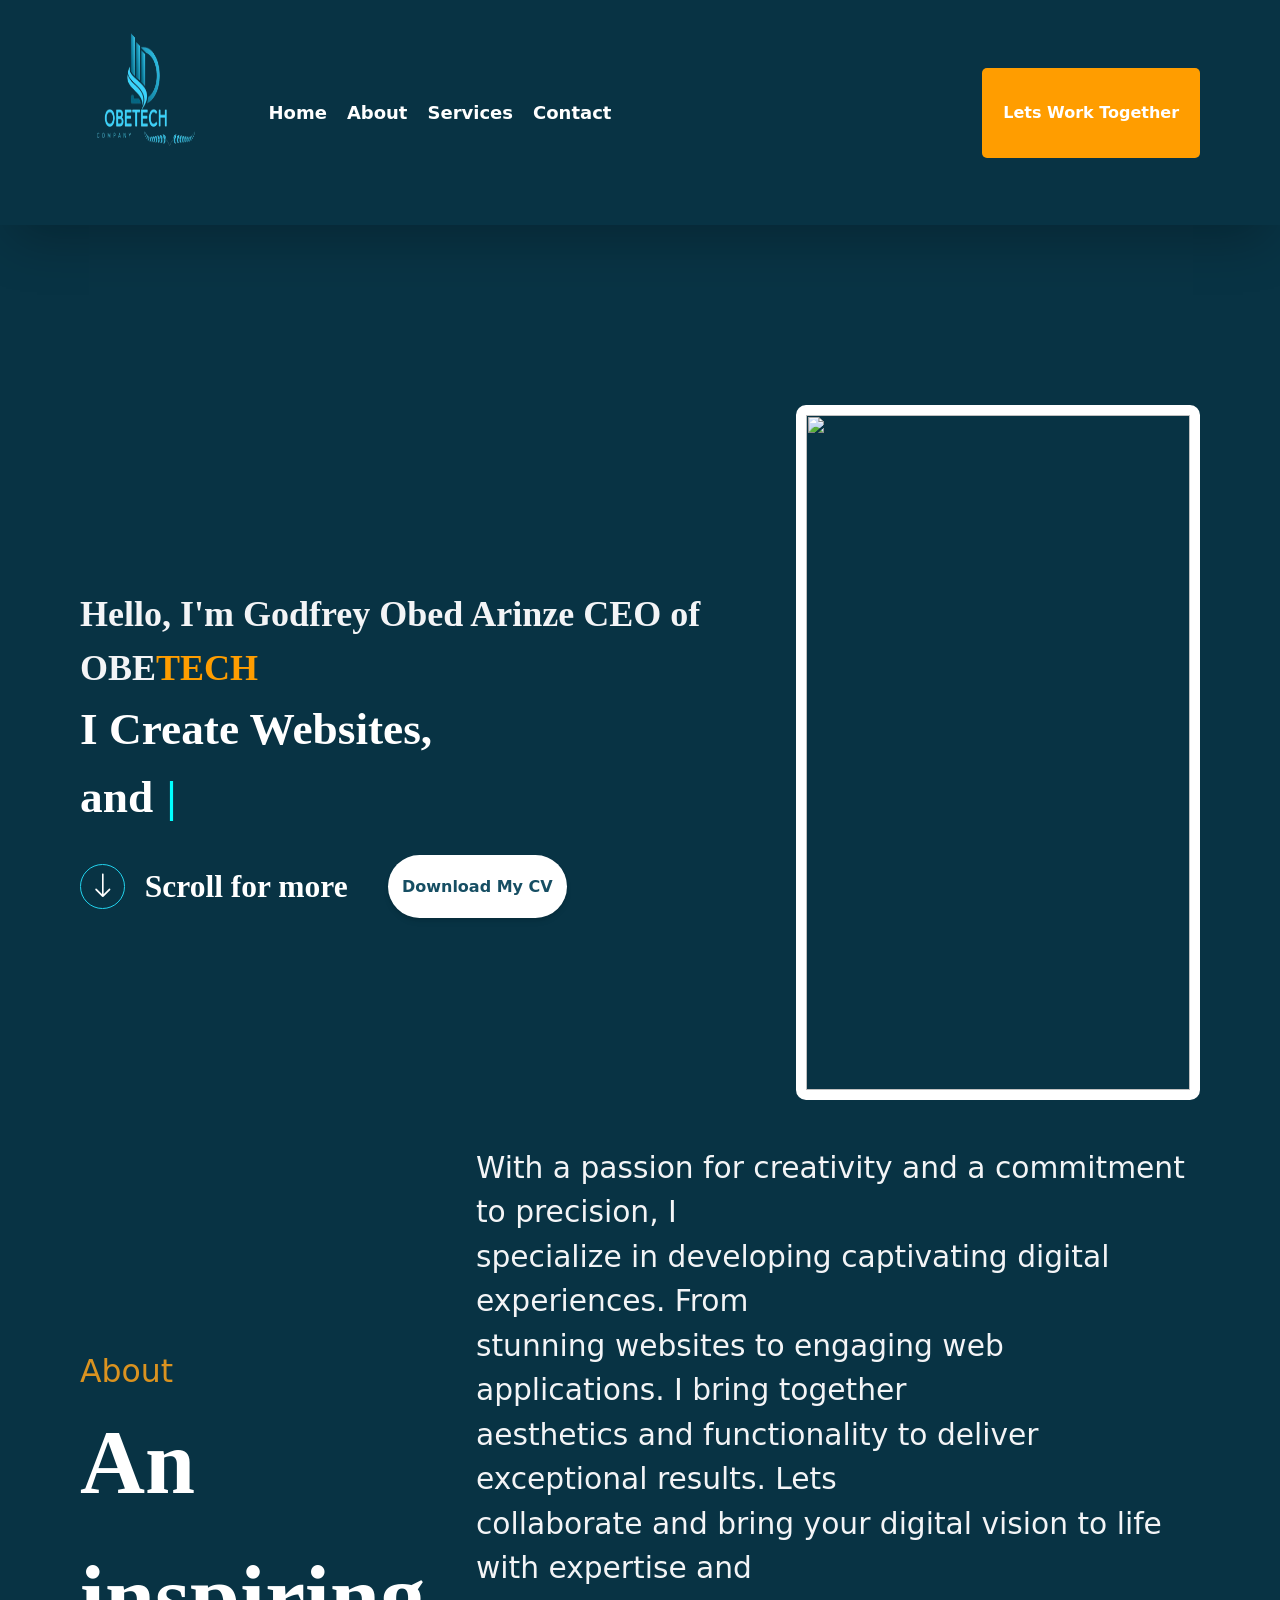
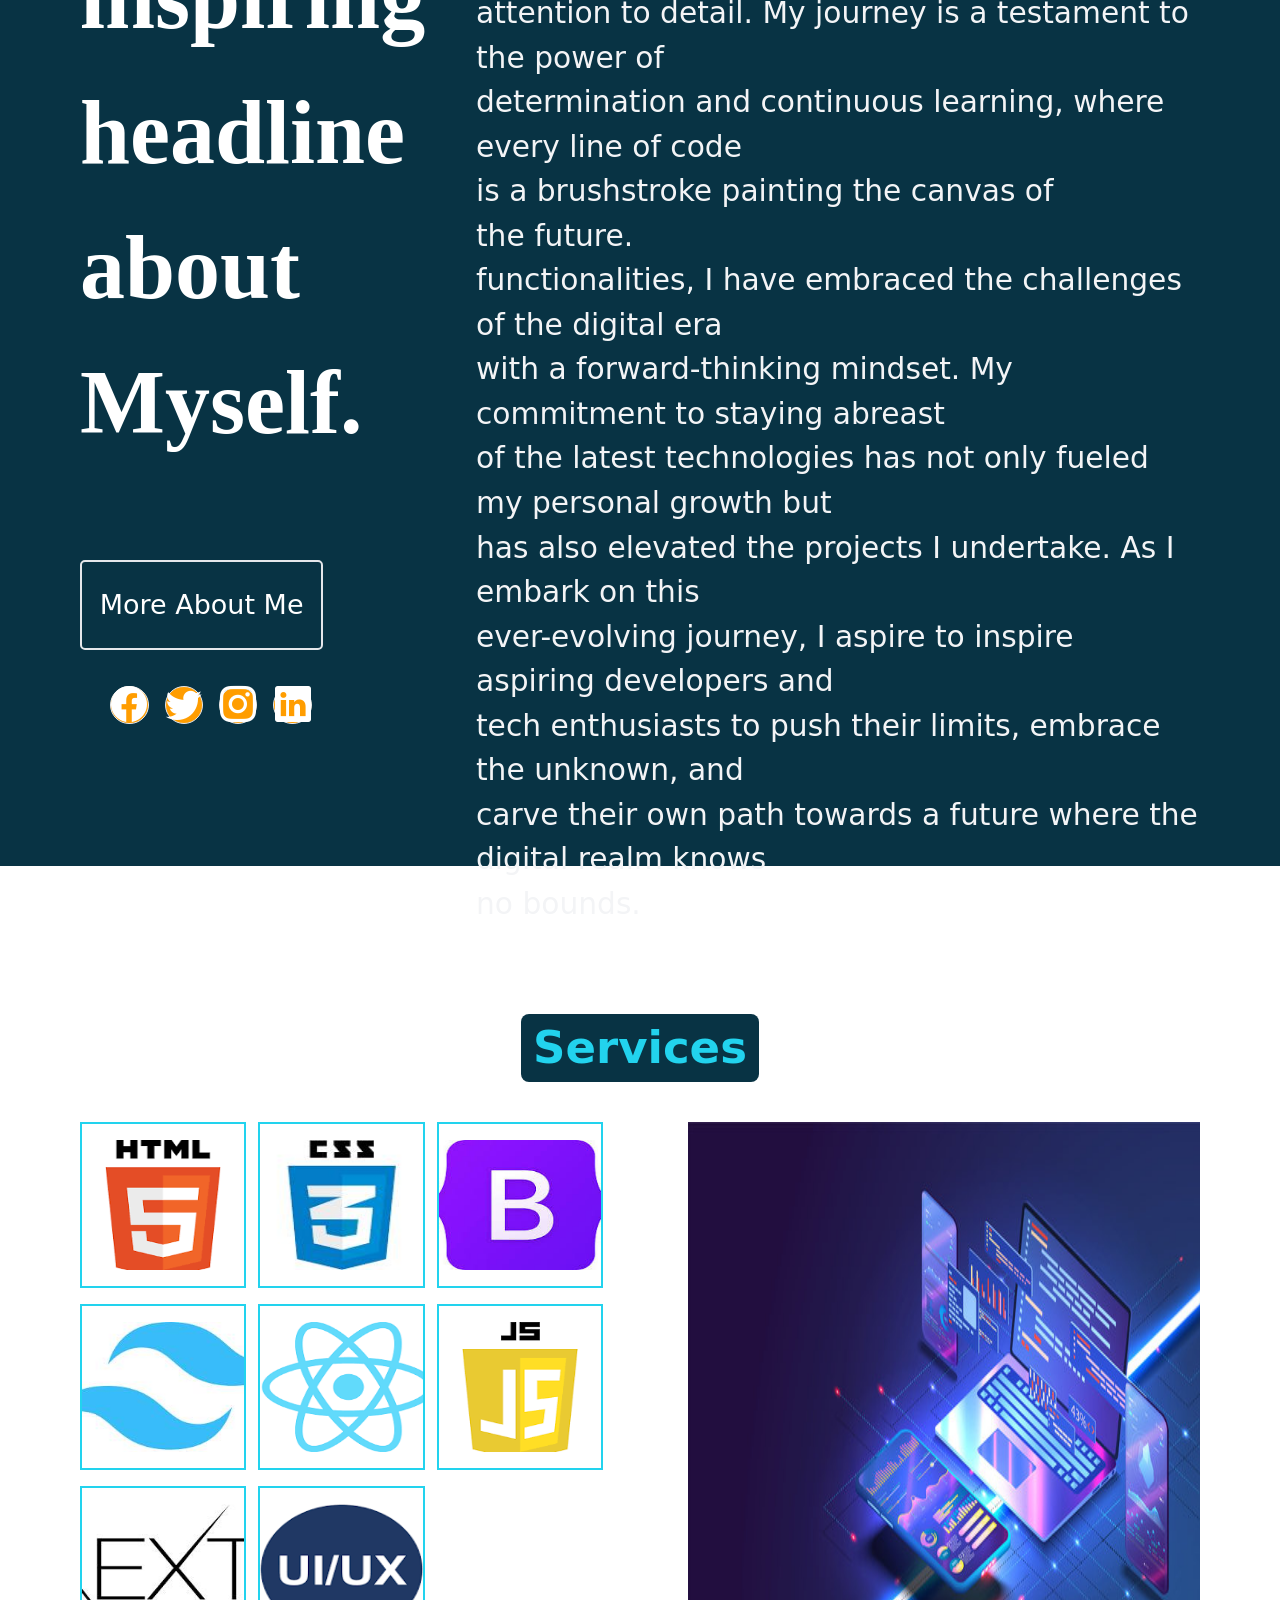
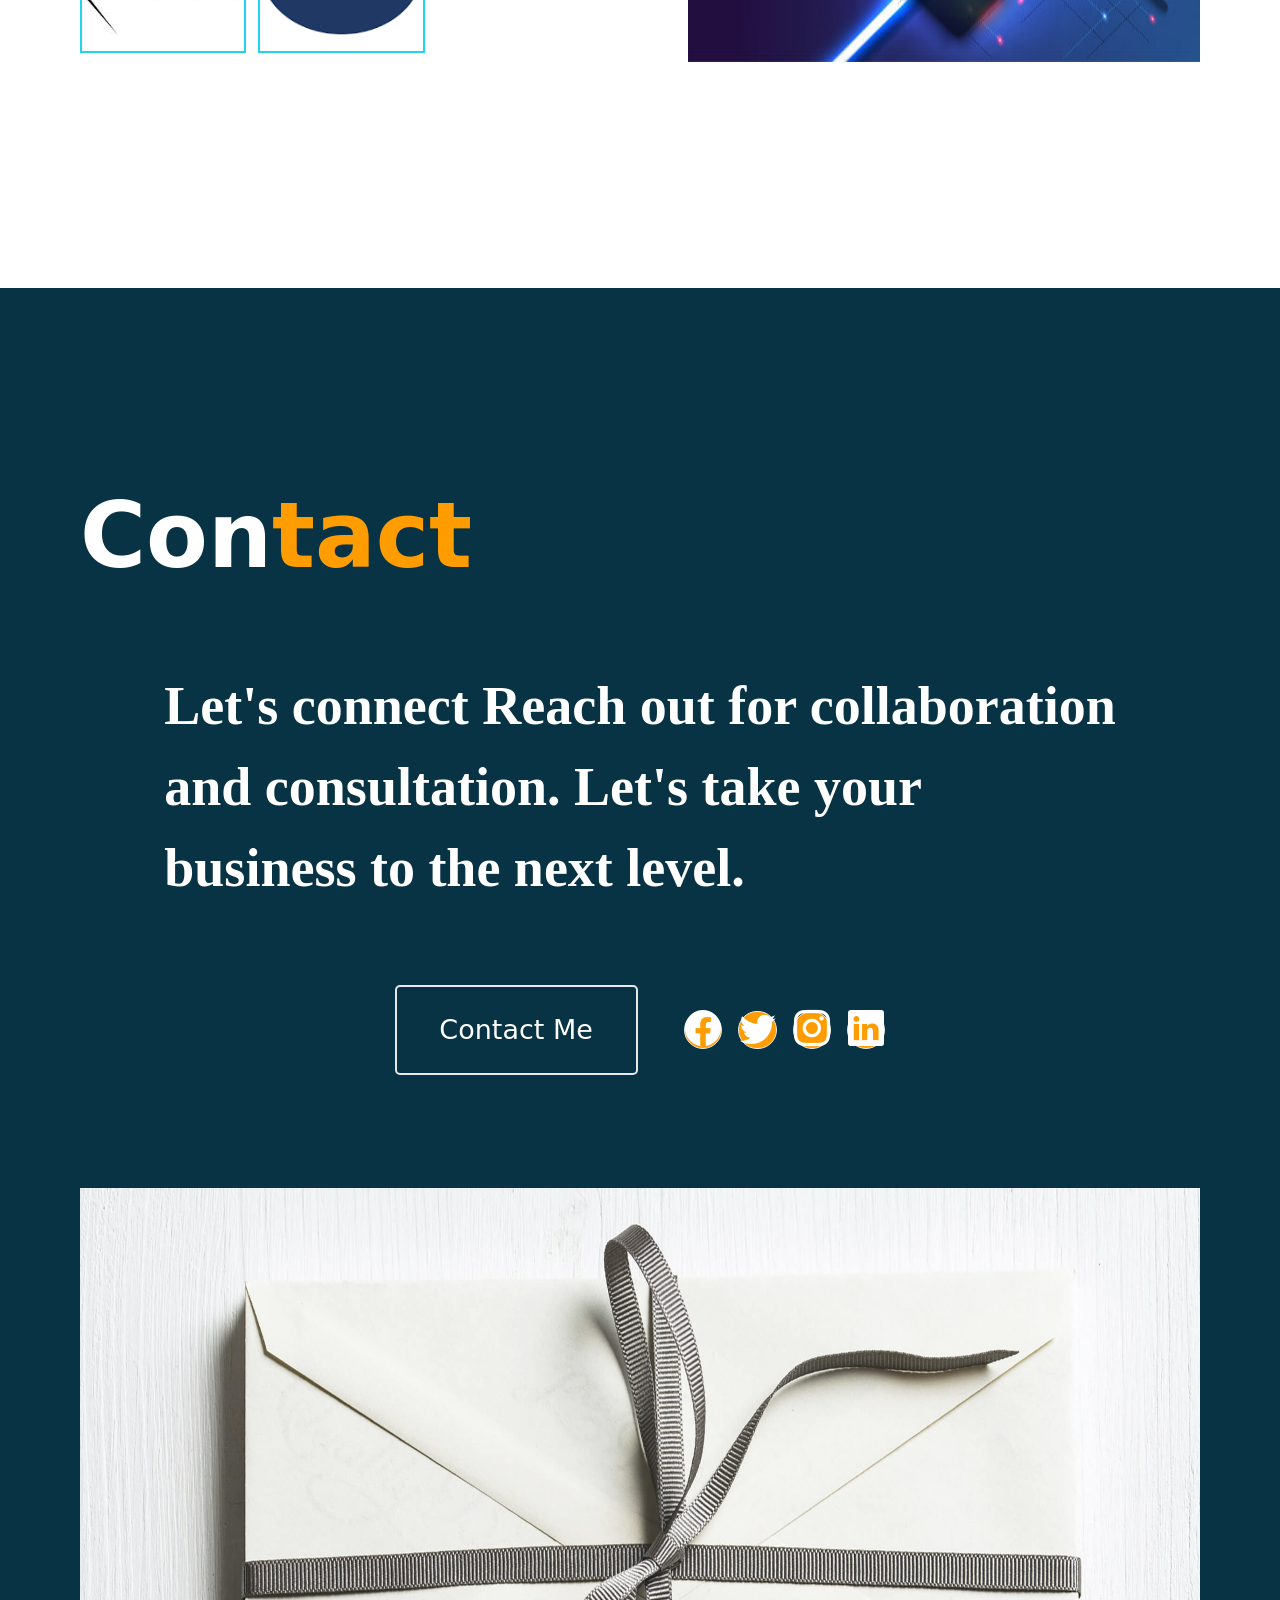
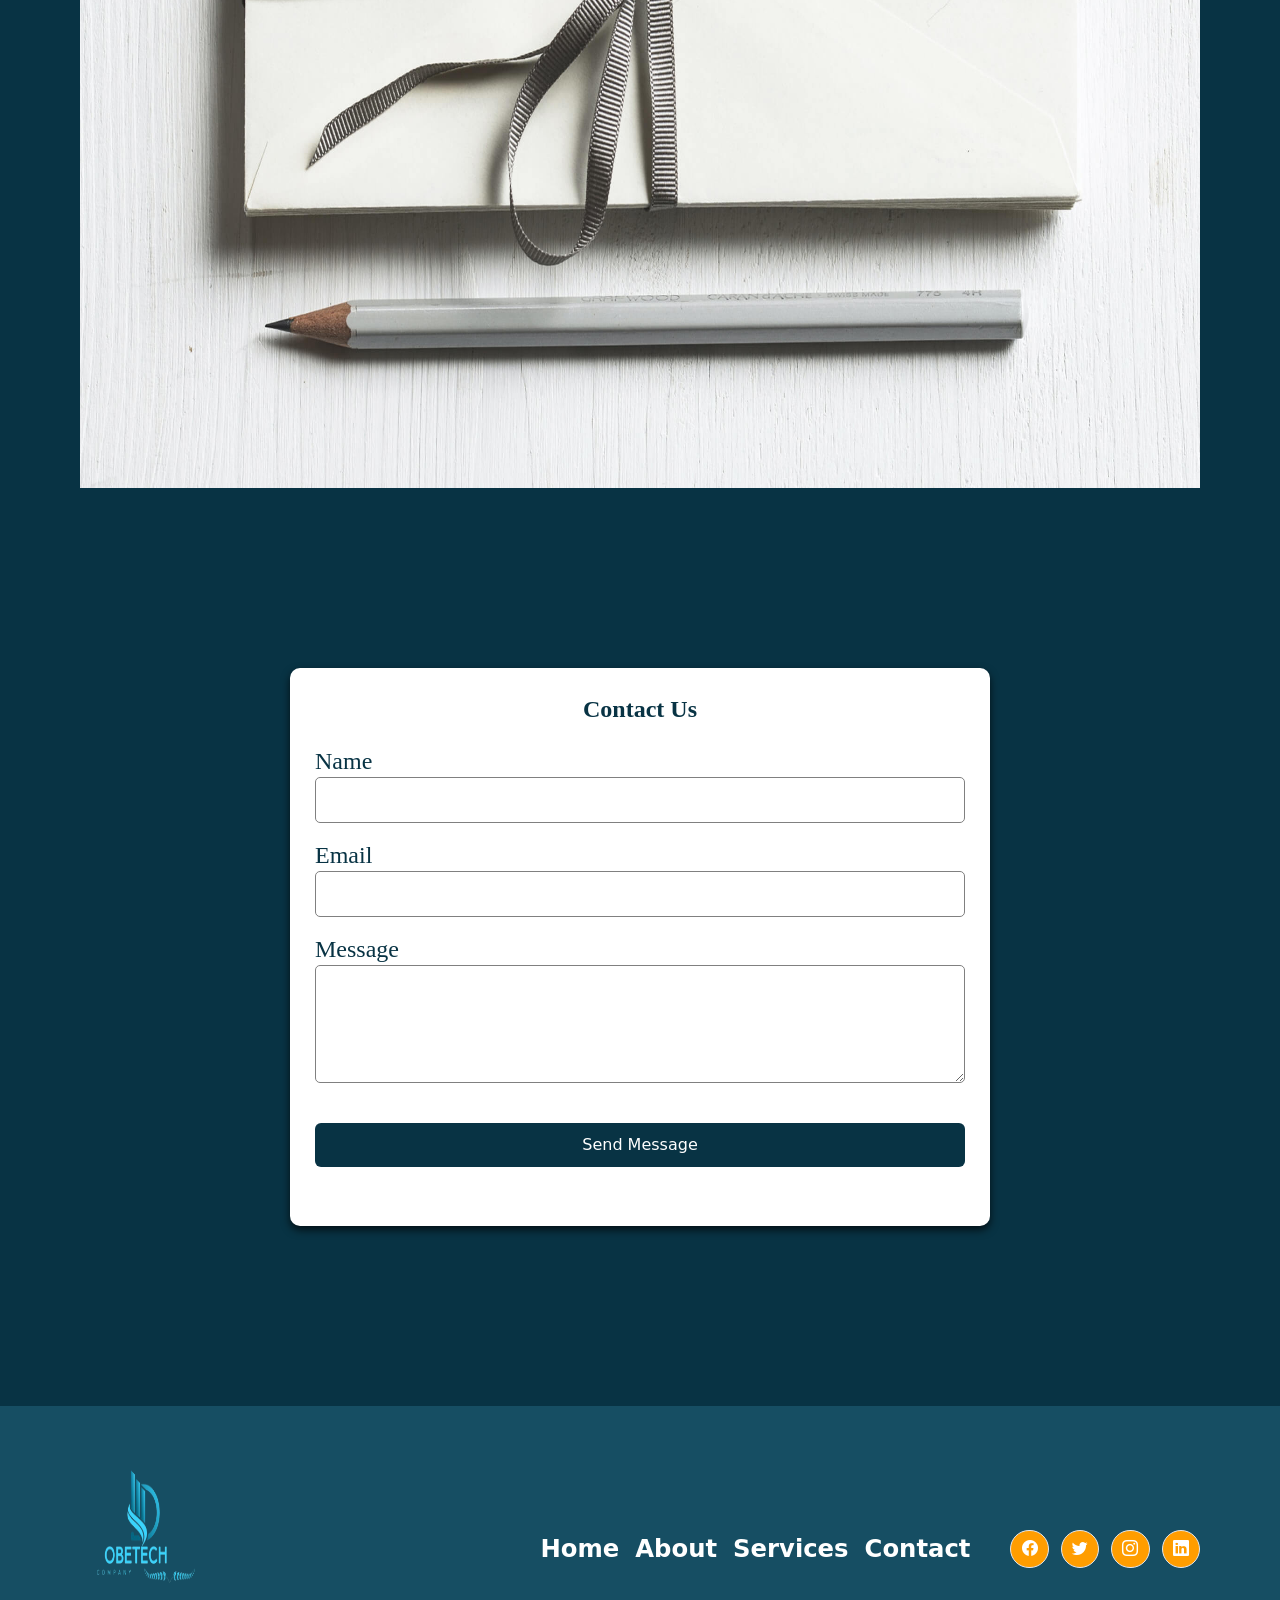
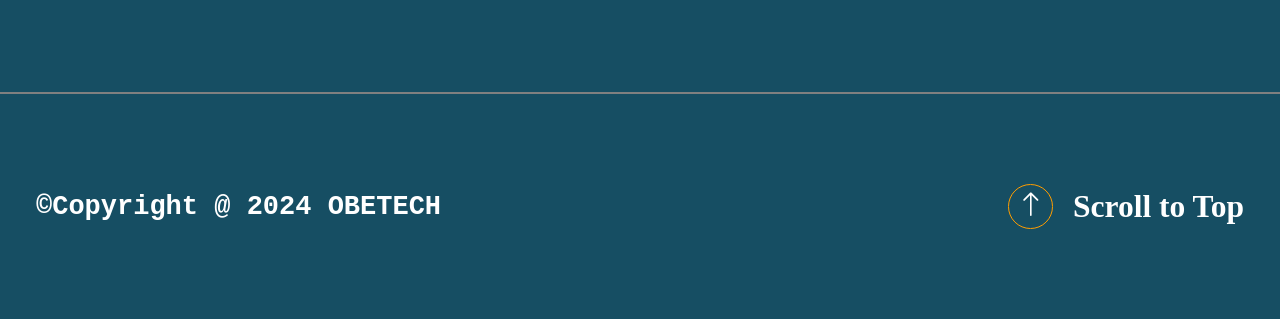
==== index.html @ 47bbf665 "commit" ====
<!DOCTYPE html>
<html lang="en">
  <head>
    <meta charset="UTF-8" />
    <meta name="viewport" content="width=device-width, initial-scale=1.0" />
    <title>My Portfolio</title>
    <link rel="shortcut icon" href="src/Obed-logo.jpg" />
    <link rel="stylesheet" href="src/output.css" />

    <link rel="stylesheet" href="index.css" />

    <link
      rel="stylesheet"
      href=" https://unpkg.com/ionicons@7.1.0/dist/ionicons/svg/close.svg"
    />
    <script
      type="module"
      src="https://unpkg.com/ionicons@7.1.0/dist/ionicons/ionicons.esm.js"
    ></script>
    <script
      nomodule
      src="https://unpkg.com/ionicons@7.1.0/dist/ionicons/ionicons.js"
    ></script>

    <link
      rel="stylesheet"
      href="https://cdn.jsdelivr.net/npm/bootstrap-icons@1.11.3/font/bootstrap-icons.min.css"
    />
  </head>
  <body id="top" class="bg-cyan-950">
    <header
      id="Home"
      class="w-[100%] h-[25vh] shadow-2xl flex items-center justify-between px-[80px]"
    >
      <!--  -->
      <nav class="flex items-center gap-[1.6cm]">
        <a href="index.html" class="hidden md:flex">
          <img
            src="src/Black_and_Blue_Initials_Creative_Logo__1_-removebg-preview.png"
            class="inline h-[25vh] w-[10vw]"
            alt=""
          />
        </a>
        <!--  -->

        <div
          class="md:flex gap-5 font-sans text-lg font-semibold text-pretty hidden"
        >
          <a href="#Home" class="text-white hover:text-[goldenrod]">Home</a>
          <a href="#about" class="text-white hover:text-[goldenrod]">About</a>
          <a href="#Services" class="text-white hover:text-[goldenrod]"
            >Services</a
          >
          <a href="#ContactMe" class="text-white hover:text-[goldenrod]"
            >Contact</a
          >
        </div>
      </nav>
      <!--  -->
      <div
        class="w-[17vw] h-[10vh] opacity-0 md:opacity-100 flex items-center text-[#fff] justify-center rounded-[5px] bg-[#ff9d00] font-semibold font-sans"
      >
        <a href="contact.html">Lets Work Together</a>
      </div>
    </header>
    <!--  -->
    <!-- phone view -->
    <nav
      class="md:hidden border-b-[1px] pb-4 border-[gray] flex items-center justify-between px-[30px] absolute bottom-[15cm] w-[100%] h-[10vh]"
    >
      <a href="index.html">
        <img
          src="src/Black_and_Blue_Initials_Creative_Logo__1_-removebg-preview.png"
          class="inline h-[17vh] w-[25vw]"
          alt=""
        />
      </a>
      <!--  -->
      <span class="text-5xl cursor-pointer md:hidden text-[goldenrod]">
        <ion-icon name="menu" onclick="Menu(this)"></ion-icon>
      </span>
      <!--  -->
    </nav>
    <!--phone-view-end  -->

    <ul
      id="HamburgerMenu"
      class="flex flex-col font-sans bg-cyan-950 text-[3vh] absolute opacity-100 md:opacity-0 w-full py-4 z-[1] pl-7 top-[-400px] transition-all ease-in-out duration-500 gap-[1.5cm] font-medium"
    >
      <nav class="flex gap-4 flex-col">
        <a
          href="#Home"
          class="md:text-gray-500 text-white hover:text-[goldenrod]"
          >Home</a
        >
        <a
          href="#about"
          class="md:text-gray-500 text-white hover:text-[goldenrod]"
          >About</a
        >
        <a
          href="#Services"
          class="md:text-gray-500 text-white hover:text-[goldenrod]"
          >Services</a
        >
        <a
          href="#ContactMe"
          class="md:text-zinc-50 text-white hover:text-[goldenrod]"
          >Contact</a
        >
      </nav>
      <!--  -->
      <nav>
        <div
          class="w-[85vw] h-[10vh] md:opacity-100 flex items-center text-[#363535] justify-center rounded-[5px] bg-[#ff9d00] font-medium font-sans"
        >
          <a href="contact.html">Lets Work Together</a>
        </div>
      </nav>
    </ul>
    <!--  -->

    <!-- empty-div -->
    <div class="md:h-[20vh] h-[7vh]"></div>

    <!--  -->
    <main
      class="md:flex md:flex-row items-center md:justify-between md:px-[80px] md:gap-0 gap-8 flex flex-col px-[20px]"
    >
      <div class="md:flex md:flex-col text-white">
        <h2
          class="md:font-bold font-medium md:text-[4vh] text-[2vh] font-sans text-gray-100 md:font-serif animate-left"
        >
          Hello, I'm Godfrey Obed Arinze CEO of OBE<span class="text-[#ff9d00]"
            >TECH</span
          >
        </h2>
        <h1
          id="typewriter-heading"
          class="md:font-serif md:font-black md:text-[1.2cm] text-start text-[4vh] font-serif font-extrabold animate-left"
        ></h1>

        <br />
        <div class="flex md:flex-row flex-col md:gap-10 gap-5">
          <a href="#down" class="flex items-center gap-5">
            <span
              class="border-[1px] md:text-[3vh] text-[1.9vh] border-cyan-400 md:w-[3.5vw] md:h-[3.5vw] w-[11vw] h-[11vw] rounded-[50%] flex items-center justify-center"
            >
              <i class="bi bi-arrow-down"></i>
            </span>

            <h3 class="font-serif font-semibold md:text-[3.5vh] text-[2.5vh]">
              Scroll for more
            </h3>
          </a>
          <!--  -->

          <div class="flex items-center justify-center">
            <a
              href="src/Resume Obetech.pdf"
              download
              class="bg-white text-cyan-900 md:w-[14vw] w-[14rem] md:h-[7vh] h-[8vh] font-semibold flex items-center justify-center rounded-full shadow-md"
            >
              Download My CV
            </a>
          </div>
        </div>

        <!--  -->
      </div>
      <!--  -->
      <div class="md:border-[10px] border-[7px] border-white rounded-[10px]">
        <img
          src="src/Marcel.jpg"
          class="md:w-[30vw] md:h-[75vh] w-[100vw] h-[40vh]"
          alt=""
        />
      </div>
    </main>
    <!--  -->
    <div class="md:h-4 h-[10vh]"></div>
    <!-- About-section -->
    <section
      id="about"
      class="md:w-[100%] md:h-[130vh] w-[100%] h-[100vh] flex md:items-end justify-center"
    >
      <div
        id="down"
        class="md:w-[100%] md:h-[100vh] w-[100%] h-[100vh] flex flex-col gap-[9vh] md:gap-0 md:flex md:flex-row items-center justify-between px-[20px] md:px-[80px]"
      >
        <!--  -->
        <div class="text-white md:gap-[10vh] gap-[5vh] flex flex-col">
          <strong>
            <p
              class="text-[#da9320] font-medium md:text-[3.5vh] text-[4vh] font-sans"
            >
              About
            </p>
            <h2 class="font-bold font-serif md:text-[10vh] text-[4.5vh]">
              An inspiring <br />
              headline about <br />
              Myself.
            </h2>
          </strong>

          <div class="flex flex-col gap-[7vh] md:gap-9">
            <a
              href="about.html"
              class="flex w-[78vw] h-[8vh] md:w-[19vw] md:h-[10vh] hover:bg-[black] text-white text-[2vh] font-medium font-sans md:text-[3vh] items-center justify-center border-[2px] rounded-[5px] md:hover:bg-[white] md:hover:text-black"
            >
              <button>More About Me</button>
            </a>
            <!--  -->

            <ul
              class="flex gap-[4vh] md:gap-4 text-[2.vh] md:text-[4vh] ml-[0.9cm] md:ml-[0.8cm] cursor-pointer"
            >
              <a
                href="https://www.facebook.com/profile.php?id=61564532480517"
                class="hover border-[1px] bg-[#fff] md:bg-[#ff9d00] md:text-[#fff] text-[#000] rounded-[50%] w-[10vw] h-[10vw] md:w-[3vw] md:h-[3vw] flex items-center justify-center"
              >
                <i class="bi bi-facebook"></i>
              </a>

              <a
                href="https://x.com/obedcomedian?t=15qq6Nb6f42OsZnobmi2nw&s=09"
                class="hover border-[1px] bg-[#fff] md:bg-[#ff9d00] md:text-[#fff] text-[#000] rounded-[50%] w-[10vw] h-[10vw] md:w-[3vw] md:h-[3vw] flex items-center justify-center"
              >
                <i class="bi bi-twitter"></i>
              </a>

              <a
                href="https://www.instagram.com/obedmarcelcomedian?igsh=MXVsOWtlOG02bXZhZw=="
                class="hover border-[1px] bg-[#fff] md:bg-[#ff9d00] md:text-[#fff] text-[#000] rounded-[50%] w-[10vw] h-[10vw] md:w-[3vw] md:h-[3vw] flex items-center justify-center"
              >
                <i class="bi bi-instagram"></i>
              </a>

              <a
                href="https://www.linkedin.com/in/godfrey-obed-arinze-a2b3b8283"
                class="hover border-[1px] bg-[#fff] md:bg-[#ff9d00] md:text-[#fff] text-[#000] rounded-[50%] w-[10vw] h-[10vw] md:w-[3vw] md:h-[3vw] flex items-center justify-center"
              >
                <i class="bi bi-linkedin"></i>
              </a>
            </ul>
          </div>
          <!--  -->
        </div>
        <!--  -->

        <div>
          <h2
            class="md:font-sans md:font-normal md:text-[3.3vh] text-[2vh] font-bold text-pretty text-gray-100"
          >
            With a passion for creativity and a commitment to precision, I
            <br />
            specialize in developing captivating digital experiences. From
            <br />
            stunning websites to engaging web applications. I bring together
            <br />
            aesthetics and functionality to deliver exceptional results. Lets
            <br />
            collaborate and bring your digital vision to life with expertise and
            <br />
            attention to detail. My journey is a testament to the power of
            <br />
            determination and continuous learning, where every line of code
            <br />
            is a brushstroke painting the canvas of the future.
            <br />
            functionalities, I have embraced the challenges of the digital era
            <br />
            with a forward-thinking mindset. My commitment to staying abreast
            <br />

            of the latest technologies has not only fueled my personal growth
            but
            <br />
            has also elevated the projects I undertake. As I embark on this
            <br />
            ever-evolving journey, I aspire to inspire aspiring developers and
            <br />
            tech enthusiasts to push their limits, embrace the unknown, and
            <br />
            carve their own path towards a future where the digital realm knows
            <br />
            no bounds.
          </h2>
        </div>

        <!--  -->
      </div>
    </section>
    <!--  -->
    <!-- empty-div -->
    <div class="md:h-[20vh] h-[60vh]"></div>

    <!-- Services -->
    <section id="Services" class="bg-white flex flex-col gap-10">
      <div class="md:h-[12vh] h-[15vh]"></div>

      <div
        class="flex items-center justify-center font-sans md:text-[5vh] text-[3vh] font-semibold md:font-black"
      >
        <span
          class="md:rounded-lg rounded-[30px] md:px-3 md:py-0 py-2 px-14 md:text-cyan-400 bg-cyan-950 text-white"
          >Services</span
        >
      </div>
      <!--  -->
      <div
        class="md:flex md:flex-row md:items-start flex flex-col md:gap-0 gap-[10vh] justify-between md:px-[80px] px-[20px] md:pb-[6cm] pb-[3cm]"
      >
        <div
          class="md:flex md:flex-col flex flex-col md:items-start items-center justify-center md:gap-4 gap-7"
        >
          <ul
            class="md:flex md:flex-row items-center hover:opacity-70 md:gap-3 flex flex-col gap-8"
          >
            <img
              src="src/html.png"
              class="md:w-[13vw] md:h-[13vw] w-[40vw] h-[40vw] py-4 border-[2px] border-cyan-400"
              alt=""
            />
            <img
              src="src/css.jpeg"
              class="md:w-[13vw] md:h-[13vw] w-[40vw] h-[40vw] py-4 border-[2px] border-cyan-400"
              alt=""
            />
            <img
              src="src/bootstrap.jpeg"
              class="md:w-[13vw] md:h-[13vw] w-[40vw] h-[40vw] py-4 border-[2px] border-cyan-400"
              alt=""
            />
          </ul>
          <!--  -->

          <ul
            class="md:flex md:flex-row items-center hover:opacity-70 flex flex-col gap-8 md:gap-3"
          >
            <img
              src="src/tailwind.jpeg"
              class="md:w-[13vw] md:h-[13vw] w-[40vw] h-[40vw] py-4 border-[2px] border-cyan-400"
              alt=""
            />
            <img
              src="src/react.png"
              class="md:w-[13vw] md:h-[13vw] w-[40vw] h-[40vw] py-4 border-[2px] border-cyan-400"
              alt=""
            />
            <img
              src="src/js.png"
              class="md:w-[13vw] md:h-[13vw] w-[40vw] h-[40vw] py-4 border-[2px] border-cyan-400"
              alt=""
            />
          </ul>

          <ul
            class="md:flex md:flex-row items-center hover:opacity-70 flex flex-col gap-8 md:gap-3"
          >
            <img
              src="src/nextjs.jpeg"
              class="md:w-[13vw] md:h-[13vw] w-[40vw] h-[40vw] py-4 border-[2px] border-cyan-400"
              alt=""
            />
            <img
              src="src/uiux.png"
              class="md:w-[13vw] md:h-[13vw] w-[40vw] h-[40vw] py-4 border-[2px] border-cyan-400"
              alt=""
            />
          </ul>
        </div>
        <!--  -->

        <div class="hover:opacity-60 flex items-center justify-center">
          <img
            src="src/tech.jpg"
            class="inline md:rounded-none rounded-xl md:w-[40vw] md:h-[60vh] w-[90vw] h-[40vh]"
            alt=""
          />
        </div>
      </div>
    </section>

    <!--  -->
    <div class="md:h-[20vh] h-[8vh]"></div>
    <!-- Contact -->
    <section
      id="ContactMe"
      class="md:px-[80px] px-[18px] flex flex-col justify-between"
    >
      <div class="md:pb-[7vh] pb-[4vh]">
        <h1
          class="font-sans md:text-[10vh] text-[3em] text-start font-bold text-white"
        >
          Con<span class="text-[#ff9d00]">tact</span>
        </h1>
      </div>
      <!--  -->

      <div
        class="flex items-center justify-center pb-[2cm] md:text-[6vh] text-[1.2rem] font-serif font-extrabold text-white"
      >
        <h1 class="text-start">
          Let's connect Reach out for collaboration <br />
          and consultation. Let's take your <br />
          business to the next level.
        </h1>
      </div>
      <!--  -->

      <div
        class="md:flex md:flex-row flex flex-col md:gap-4 gap-[4vh] items-center justify-center md:pb-[3cm] pb-[2.5cm]"
      >
        <ul
          class="flex w-[78vw] h-[8vh] md:w-[19vw] md:h-[10vh] hover:bg-[black] text-white text-[2.5vh] font-medium font-sans md:text-[3vh] items-center justify-center border-[2px] rounded-[5px] md:hover:bg-[white] md:hover:text-black"
        >
          <button>Contact Me</button>
        </ul>
        <!--  -->
        <ul
          class="flex gap-[4vh] md:gap-4 text-[2.5vh] md:text-[4vh] ml-[0.5cm] md:ml-[0.8cm] cursor-pointer"
        >
          <a
            href="https://www.facebook.com/profile.php?id=61564532480517"
            class="hover border-[1px] bg-[#fff] md:bg-[#ff9d00] md:text-[#fff] text-[#000] rounded-[50%] w-[8vw] h-[8vw] md:w-[3vw] md:h-[3vw] flex items-center justify-center"
          >
            <i class="bi bi-facebook"></i>
          </a>

          <a
            href="https://x.com/obedcomedian?t=15qq6Nb6f42OsZnobmi2nw&s=09"
            class="hover border-[1px] bg-[#fff] md:bg-[#ff9d00] md:text-[#fff] text-[#000] rounded-[50%] w-[8vw] h-[8vw] md:w-[3vw] md:h-[3vw] flex items-center justify-center"
          >
            <i class="bi bi-twitter"></i>
          </a>

          <a
            href="https://www.instagram.com/obedmarcelcomedian?igsh=MXVsOWtlOG02bXZhZw=="
            class="hover border-[1px] bg-[#fff] md:bg-[#ff9d00] md:text-[#fff] text-[#000] rounded-[50%] w-[8vw] h-[8vw] md:w-[3vw] md:h-[3vw] flex items-center justify-center"
          >
            <i class="bi bi-instagram"></i>
          </a>

          <a
            href="https://www.linkedin.com/in/godfrey-obed-arinze-a2b3b8283"
            class="hover border-[1px] bg-[#fff] md:bg-[#ff9d00] md:text-[#fff] text-[#000] rounded-[50%] w-[8vw] h-[8vw] md:w-[3vw] md:h-[3vw] flex items-center justify-center"
          >
            <i class="bi bi-linkedin"></i>
          </a>
        </ul>
      </div>

      <div class="flex justify-center items-center">
        <img
          src="src/contact-2400.jpg"
          class="inline md:w-[90vw] md:h-[100vh] w-[100vw] h-[50vh]"
          alt=""
        />
      </div>
      <!--  -->
      <div class="md:h-[20vh] h-[10vh]"></div>

      <!--  -->
      <div class="container">
        <div>
          <h2
            class="text-2xl text-cyan-950 font-semibold text-center font-serif mb-5"
          >
            Contact Us
          </h2>
          <form id="contactForm" class="space-y-4 pb-6 text-cyan-950">
            <div>
              <label for="name" class="block font-serif text-2xl">Name</label>
              <input
                type="text"
                id="name"
                name="name"
                class="form-input w-full border-[1px] border-[gray]"
                required
              />
            </div>
            <div>
              <label for="email" class="block font-serif text-2xl">Email</label>
              <input
                type="email"
                id="email"
                name="email"
                class="form-input w-full border-[1px] border-[gray]"
                required
              />
            </div>
            <div>
              <label for="message" class="block font-serif text-2xl"
                >Message</label
              >
              <textarea
                id="message"
                name="message"
                rows="4"
                class="form-textarea w-full border-[1px] border-[gray]"
                required
              ></textarea>
            </div>
            <!--  -->
            <div class="w-full pt-6 flex items-end">
              <button
                type="submit"
                class="bg-cyan-950 text-white px-4 rounded-md hover:bg-blue-600"
              >
                Send Message
              </button>
            </div>
          </form>
        </div>
      </div>
    </section>

    <div class="md:h-[20vh] h-[10vh]"></div>

    <footer class="md:w-[100%] w-[100%] bg-cyan-900 flex flex-col">
      <section
        class="md:flex md:flex-row items-center h-[32vh] flex flex-col md:justify-between md:px-[80px] md:gap-0 px-[30px] border-b-[2px] md:border-[gray] border-[white]"
      >
        <a href="index.html">
          <img
            src="src/Black_and_Blue_Initials_Creative_Logo__1_-removebg-preview.png"
            class="inline md:h-[25vh] md:w-[10vw] w-[30vw] h-[17vh]"
            alt=""
          />
        </a>
        <!--  -->
        <div
          class="md:flex md:flex-row flex flex-col items-center justify-center md:gap-10 gap-7"
        >
          <div
            class="font-bold md:text-[2.7vh] text-[2.5vh] md:gap-4 gap-5 flex font-sans"
          >
            <a href="#Home" class="text-white hover:text-[#ff9d00]">Home</a>
            <a href="#about" class="text-white hover:text-[#ff9d00]">About</a>
            <a href="#Services" class="text-white hover:text-[#ff9d00]"
              >Services</a
            >
            <a href="#ContactMe" class="text-white hover:text-[#ff9d00]"
              >Contact</a
            >
          </div>
          <!--  -->

          <div class="flex items-center md:gap-3 gap-5">
            <a
              href="https://www.facebook.com/profile.php?id=61564532480517"
              class="hover border-[1px] bg-[#fff] md:bg-[#ff9d00] md:text-[#fff] text-[#000] rounded-[50%] w-[8vw] h-[8vw] md:w-[3vw] md:h-[3vw] flex items-center justify-center"
            >
              <i class="bi bi-facebook"></i>
            </a>

            <a
              href="https://x.com/obedcomedian?t=15qq6Nb6f42OsZnobmi2nw&s=09"
              class="hover border-[1px] bg-[#fff] md:bg-[#ff9d00] md:text-[#fff] text-[#000] rounded-[50%] w-[8vw] h-[8vw] md:w-[3vw] md:h-[3vw] flex items-center justify-center"
            >
              <i class="bi bi-twitter"></i>
            </a>

            <a
              href="https://www.instagram.com/obedmarcelcomedian?igsh=MXVsOWtlOG02bXZhZw=="
              class="hover border-[1px] bg-[#fff] md:bg-[#ff9d00] md:text-[#fff] text-[#000] rounded-[50%] w-[8vw] h-[8vw] md:w-[3vw] md:h-[3vw] flex items-center justify-center"
            >
              <i class="bi bi-instagram"></i>
            </a>

            <a
              href="https://www.linkedin.com/in/godfrey-obed-arinze-a2b3b8283"
              class="hover border-[1px] bg-[#fff] md:bg-[#ff9d00] md:text-[#fff] text-[#000] rounded-[50%] w-[8vw] h-[8vw] md:w-[3vw] md:h-[3vw] flex items-center justify-center"
            >
              <i class="bi bi-linkedin"></i>
            </a>
          </div>
        </div>
        <!--  -->
      </section>

      <!--  -->

      <section
        class="bg-cyan-900 text-white md:flex md:flex-row flex flex-col h-[20vh] justify-around items-center md:justify-between md:px-9 px-4 w-[100%] md:h-[25vh] md:font-mono font-sans md:text-[3vh] text-lg md:font-black font-medium"
      >
        <h4 class="font-semibold md:text-[3vh] text-[2vh]">
          ©Copyright @ 2024 OBETECH
        </h4>
        <a href="#top" class="flex items-center md:gap-5 gap-5">
          <span
            class="border-[1px] md:border-[#ff9d00] md:text-[3vh] text-[1.9vh] border-cyan-400 md:bg-transparent md:w-[3.5vw] md:h-[3.5vw] w-[11vw] h-[11vw] rounded-[50%] flex items-center justify-center"
          >
            <i class="bi bi-arrow-up"></i>
          </span>

          <h3 class="font-serif font-semibold md:text-[3.5vh] text-[1.8vh]">
            Scroll to Top
          </h3>
        </a>
      </section>
    </footer>

    <script src="index.js"></script>
  </body>
</html>
---- src/output.css ----
/*
! tailwindcss v3.4.3 | MIT License | https://tailwindcss.com
*/

/*
1. Prevent padding and border from affecting element width. (https://github.com/mozdevs/cssremedy/issues/4)
2. Allow adding a border to an element by just adding a border-width. (https://github.com/tailwindcss/tailwindcss/pull/116)
*/

*,
::before,
::after {
  box-sizing: border-box;
  /* 1 */
  border-width: 0;
  /* 2 */
  border-style: solid;
  /* 2 */
  border-color: #e5e7eb;
  /* 2 */
}

::before,
::after {
  --tw-content: '';
}

/*
1. Use a consistent sensible line-height in all browsers.
2. Prevent adjustments of font size after orientation changes in iOS.
3. Use a more readable tab size.
4. Use the user's configured `sans` font-family by default.
5. Use the user's configured `sans` font-feature-settings by default.
6. Use the user's configured `sans` font-variation-settings by default.
7. Disable tap highlights on iOS
*/

html,
:host {
  line-height: 1.5;
  /* 1 */
  -webkit-text-size-adjust: 100%;
  /* 2 */
  -moz-tab-size: 4;
  /* 3 */
  -o-tab-size: 4;
     tab-size: 4;
  /* 3 */
  font-family: ui-sans-serif, system-ui, sans-serif, "Apple Color Emoji", "Segoe UI Emoji", "Segoe UI Symbol", "Noto Color Emoji";
  /* 4 */
  font-feature-settings: normal;
  /* 5 */
  font-variation-settings: normal;
  /* 6 */
  -webkit-tap-highlight-color: transparent;
  /* 7 */
}

/*
1. Remove the margin in all browsers.
2. Inherit line-height from `html` so users can set them as a class directly on the `html` element.
*/

body {
  margin: 0;
  /* 1 */
  line-height: inherit;
  /* 2 */
}

/*
1. Add the correct height in Firefox.
2. Correct the inheritance of border color in Firefox. (https://bugzilla.mozilla.org/show_bug.cgi?id=190655)
3. Ensure horizontal rules are visible by default.
*/

hr {
  height: 0;
  /* 1 */
  color: inherit;
  /* 2 */
  border-top-width: 1px;
  /* 3 */
}

/*
Add the correct text decoration in Chrome, Edge, and Safari.
*/

abbr:where([title]) {
  -webkit-text-decoration: underline dotted;
          text-decoration: underline dotted;
}

/*
Remove the default font size and weight for headings.
*/

h1,
h2,
h3,
h4,
h5,
h6 {
  font-size: inherit;
  font-weight: inherit;
}

/*
Reset links to optimize for opt-in styling instead of opt-out.
*/

a {
  color: inherit;
  text-decoration: inherit;
}

/*
Add the correct font weight in Edge and Safari.
*/

b,
strong {
  font-weight: bolder;
}

/*
1. Use the user's configured `mono` font-family by default.
2. Use the user's configured `mono` font-feature-settings by default.
3. Use the user's configured `mono` font-variation-settings by default.
4. Correct the odd `em` font sizing in all browsers.
*/

code,
kbd,
samp,
pre {
  font-family: ui-monospace, SFMono-Regular, Menlo, Monaco, Consolas, "Liberation Mono", "Courier New", monospace;
  /* 1 */
  font-feature-settings: normal;
  /* 2 */
  font-variation-settings: normal;
  /* 3 */
  font-size: 1em;
  /* 4 */
}

/*
Add the correct font size in all browsers.
*/

small {
  font-size: 80%;
}

/*
Prevent `sub` and `sup` elements from affecting the line height in all browsers.
*/

sub,
sup {
  font-size: 75%;
  line-height: 0;
  position: relative;
  vertical-align: baseline;
}

sub {
  bottom: -0.25em;
}

sup {
  top: -0.5em;
}

/*
1. Remove text indentation from table contents in Chrome and Safari. (https://bugs.chromium.org/p/chromium/issues/detail?id=999088, https://bugs.webkit.org/show_bug.cgi?id=201297)
2. Correct table border color inheritance in all Chrome and Safari. (https://bugs.chromium.org/p/chromium/issues/detail?id=935729, https://bugs.webkit.org/show_bug.cgi?id=195016)
3. Remove gaps between table borders by default.
*/

table {
  text-indent: 0;
  /* 1 */
  border-color: inherit;
  /* 2 */
  border-collapse: collapse;
  /* 3 */
}

/*
1. Change the font styles in all browsers.
2. Remove the margin in Firefox and Safari.
3. Remove default padding in all browsers.
*/

button,
input,
optgroup,
select,
textarea {
  font-family: inherit;
  /* 1 */
  font-feature-settings: inherit;
  /* 1 */
  font-variation-settings: inherit;
  /* 1 */
  font-size: 100%;
  /* 1 */
  font-weight: inherit;
  /* 1 */
  line-height: inherit;
  /* 1 */
  letter-spacing: inherit;
  /* 1 */
  color: inherit;
  /* 1 */
  margin: 0;
  /* 2 */
  padding: 0;
  /* 3 */
}

/*
Remove the inheritance of text transform in Edge and Firefox.
*/

button,
select {
  text-transform: none;
}

/*
1. Correct the inability to style clickable types in iOS and Safari.
2. Remove default button styles.
*/

button,
input:where([type='button']),
input:where([type='reset']),
input:where([type='submit']) {
  -webkit-appearance: button;
  /* 1 */
  background-color: transparent;
  /* 2 */
  background-image: none;
  /* 2 */
}

/*
Use the modern Firefox focus style for all focusable elements.
*/

:-moz-focusring {
  outline: auto;
}

/*
Remove the additional `:invalid` styles in Firefox. (https://github.com/mozilla/gecko-dev/blob/2f9eacd9d3d995c937b4251a5557d95d494c9be1/layout/style/res/forms.css#L728-L737)
*/

:-moz-ui-invalid {
  box-shadow: none;
}

/*
Add the correct vertical alignment in Chrome and Firefox.
*/

progress {
  vertical-align: baseline;
}

/*
Correct the cursor style of increment and decrement buttons in Safari.
*/

::-webkit-inner-spin-button,
::-webkit-outer-spin-button {
  height: auto;
}

/*
1. Correct the odd appearance in Chrome and Safari.
2. Correct the outline style in Safari.
*/

[type='search'] {
  -webkit-appearance: textfield;
  /* 1 */
  outline-offset: -2px;
  /* 2 */
}

/*
Remove the inner padding in Chrome and Safari on macOS.
*/

::-webkit-search-decoration {
  -webkit-appearance: none;
}

/*
1. Correct the inability to style clickable types in iOS and Safari.
2. Change font properties to `inherit` in Safari.
*/

::-webkit-file-upload-button {
  -webkit-appearance: button;
  /* 1 */
  font: inherit;
  /* 2 */
}

/*
Add the correct display in Chrome and Safari.
*/

summary {
  display: list-item;
}

/*
Removes the default spacing and border for appropriate elements.
*/

blockquote,
dl,
dd,
h1,
h2,
h3,
h4,
h5,
h6,
hr,
figure,
p,
pre {
  margin: 0;
}

fieldset {
  margin: 0;
  padding: 0;
}

legend {
  padding: 0;
}

ol,
ul,
menu {
  list-style: none;
  margin: 0;
  padding: 0;
}

/*
Reset default styling for dialogs.
*/

dialog {
  padding: 0;
}

/*
Prevent resizing textareas horizontally by default.
*/

textarea {
  resize: vertical;
}

/*
1. Reset the default placeholder opacity in Firefox. (https://github.com/tailwindlabs/tailwindcss/issues/3300)
2. Set the default placeholder color to the user's configured gray 400 color.
*/

input::-moz-placeholder, textarea::-moz-placeholder {
  opacity: 1;
  /* 1 */
  color: #9ca3af;
  /* 2 */
}

input::placeholder,
textarea::placeholder {
  opacity: 1;
  /* 1 */
  color: #9ca3af;
  /* 2 */
}

/*
Set the default cursor for buttons.
*/

button,
[role="button"] {
  cursor: pointer;
}

/*
Make sure disabled buttons don't get the pointer cursor.
*/

:disabled {
  cursor: default;
}

/*
1. Make replaced elements `display: block` by default. (https://github.com/mozdevs/cssremedy/issues/14)
2. Add `vertical-align: middle` to align replaced elements more sensibly by default. (https://github.com/jensimmons/cssremedy/issues/14#issuecomment-634934210)
   This can trigger a poorly considered lint error in some tools but is included by design.
*/

img,
svg,
video,
canvas,
audio,
iframe,
embed,
object {
  display: block;
  /* 1 */
  vertical-align: middle;
  /* 2 */
}

/*
Constrain images and videos to the parent width and preserve their intrinsic aspect ratio. (https://github.com/mozdevs/cssremedy/issues/14)
*/

img,
video {
  max-width: 100%;
  height: auto;
}

/* Make elements with the HTML hidden attribute stay hidden by default */

[hidden] {
  display: none;
}

*, ::before, ::after {
  --tw-border-spacing-x: 0;
  --tw-border-spacing-y: 0;
  --tw-translate-x: 0;
  --tw-translate-y: 0;
  --tw-rotate: 0;
  --tw-skew-x: 0;
  --tw-skew-y: 0;
  --tw-scale-x: 1;
  --tw-scale-y: 1;
  --tw-pan-x:  ;
  --tw-pan-y:  ;
  --tw-pinch-zoom:  ;
  --tw-scroll-snap-strictness: proximity;
  --tw-gradient-from-position:  ;
  --tw-gradient-via-position:  ;
  --tw-gradient-to-position:  ;
  --tw-ordinal:  ;
  --tw-slashed-zero:  ;
  --tw-numeric-figure:  ;
  --tw-numeric-spacing:  ;
  --tw-numeric-fraction:  ;
  --tw-ring-inset:  ;
  --tw-ring-offset-width: 0px;
  --tw-ring-offset-color: #fff;
  --tw-ring-color: rgb(59 130 246 / 0.5);
  --tw-ring-offset-shadow: 0 0 #0000;
  --tw-ring-shadow: 0 0 #0000;
  --tw-shadow: 0 0 #0000;
  --tw-shadow-colored: 0 0 #0000;
  --tw-blur:  ;
  --tw-brightness:  ;
  --tw-contrast:  ;
  --tw-grayscale:  ;
  --tw-hue-rotate:  ;
  --tw-invert:  ;
  --tw-saturate:  ;
  --tw-sepia:  ;
  --tw-drop-shadow:  ;
  --tw-backdrop-blur:  ;
  --tw-backdrop-brightness:  ;
  --tw-backdrop-contrast:  ;
  --tw-backdrop-grayscale:  ;
  --tw-backdrop-hue-rotate:  ;
  --tw-backdrop-invert:  ;
  --tw-backdrop-opacity:  ;
  --tw-backdrop-saturate:  ;
  --tw-backdrop-sepia:  ;
  --tw-contain-size:  ;
  --tw-contain-layout:  ;
  --tw-contain-paint:  ;
  --tw-contain-style:  ;
}

::backdrop {
  --tw-border-spacing-x: 0;
  --tw-border-spacing-y: 0;
  --tw-translate-x: 0;
  --tw-translate-y: 0;
  --tw-rotate: 0;
  --tw-skew-x: 0;
  --tw-skew-y: 0;
  --tw-scale-x: 1;
  --tw-scale-y: 1;
  --tw-pan-x:  ;
  --tw-pan-y:  ;
  --tw-pinch-zoom:  ;
  --tw-scroll-snap-strictness: proximity;
  --tw-gradient-from-position:  ;
  --tw-gradient-via-position:  ;
  --tw-gradient-to-position:  ;
  --tw-ordinal:  ;
  --tw-slashed-zero:  ;
  --tw-numeric-figure:  ;
  --tw-numeric-spacing:  ;
  --tw-numeric-fraction:  ;
  --tw-ring-inset:  ;
  --tw-ring-offset-width: 0px;
  --tw-ring-offset-color: #fff;
  --tw-ring-color: rgb(59 130 246 / 0.5);
  --tw-ring-offset-shadow: 0 0 #0000;
  --tw-ring-shadow: 0 0 #0000;
  --tw-shadow: 0 0 #0000;
  --tw-shadow-colored: 0 0 #0000;
  --tw-blur:  ;
  --tw-brightness:  ;
  --tw-contrast:  ;
  --tw-grayscale:  ;
  --tw-hue-rotate:  ;
  --tw-invert:  ;
  --tw-saturate:  ;
  --tw-sepia:  ;
  --tw-drop-shadow:  ;
  --tw-backdrop-blur:  ;
  --tw-backdrop-brightness:  ;
  --tw-backdrop-contrast:  ;
  --tw-backdrop-grayscale:  ;
  --tw-backdrop-hue-rotate:  ;
  --tw-backdrop-invert:  ;
  --tw-backdrop-opacity:  ;
  --tw-backdrop-saturate:  ;
  --tw-backdrop-sepia:  ;
  --tw-contain-size:  ;
  --tw-contain-layout:  ;
  --tw-contain-paint:  ;
  --tw-contain-style:  ;
}

.container {
  width: 100%;
}

@media (min-width: 640px) {
  .container {
    max-width: 640px;
  }
}

@media (min-width: 768px) {
  .container {
    max-width: 768px;
  }
}

@media (min-width: 1024px) {
  .container {
    max-width: 1024px;
  }
}

@media (min-width: 1280px) {
  .container {
    max-width: 1280px;
  }
}

@media (min-width: 1536px) {
  .container {
    max-width: 1536px;
  }
}

.absolute {
  position: absolute;
}

.bottom-\[15cm\] {
  bottom: 15cm;
}

.top-\[-400px\] {
  top: -400px;
}

.top-\[400px\] {
  top: 400px;
}

.top-\[130px\] {
  top: 130px;
}

.z-\[1\] {
  z-index: 1;
}

.mb-5 {
  margin-bottom: 1.25rem;
}

.ml-\[0\.5cm\] {
  margin-left: 0.5cm;
}

.ml-\[0\.9cm\] {
  margin-left: 0.9cm;
}

.block {
  display: block;
}

.inline {
  display: inline;
}

.flex {
  display: flex;
}

.hidden {
  display: none;
}

.h-\[100vh\] {
  height: 100vh;
}

.h-\[10vh\] {
  height: 10vh;
}

.h-\[10vw\] {
  height: 10vw;
}

.h-\[11vw\] {
  height: 11vw;
}

.h-\[15vh\] {
  height: 15vh;
}

.h-\[17vh\] {
  height: 17vh;
}

.h-\[18vh\] {
  height: 18vh;
}

.h-\[20vh\] {
  height: 20vh;
}

.h-\[25vh\] {
  height: 25vh;
}

.h-\[2vh\] {
  height: 2vh;
}

.h-\[32vh\] {
  height: 32vh;
}

.h-\[40vh\] {
  height: 40vh;
}

.h-\[40vw\] {
  height: 40vw;
}

.h-\[50vh\] {
  height: 50vh;
}

.h-\[60vh\] {
  height: 60vh;
}

.h-\[7vh\] {
  height: 7vh;
}

.h-\[8vh\] {
  height: 8vh;
}

.h-\[8vw\] {
  height: 8vw;
}

.w-\[100\%\] {
  width: 100%;
}

.w-\[100vw\] {
  width: 100vw;
}

.w-\[10vw\] {
  width: 10vw;
}

.w-\[11vw\] {
  width: 11vw;
}

.w-\[14rem\] {
  width: 14rem;
}

.w-\[17vw\] {
  width: 17vw;
}

.w-\[25vw\] {
  width: 25vw;
}

.w-\[30vw\] {
  width: 30vw;
}

.w-\[40vw\] {
  width: 40vw;
}

.w-\[78vw\] {
  width: 78vw;
}

.w-\[85vw\] {
  width: 85vw;
}

.w-\[8vw\] {
  width: 8vw;
}

.w-\[90vw\] {
  width: 90vw;
}

.w-full {
  width: 100%;
}

.cursor-pointer {
  cursor: pointer;
}

.flex-col {
  flex-direction: column;
}

.items-end {
  align-items: flex-end;
}

.items-center {
  align-items: center;
}

.justify-center {
  justify-content: center;
}

.justify-between {
  justify-content: space-between;
}

.justify-around {
  justify-content: space-around;
}

.gap-0 {
  gap: 0px;
}

.gap-10 {
  gap: 2.5rem;
}

.gap-4 {
  gap: 1rem;
}

.gap-5 {
  gap: 1.25rem;
}

.gap-7 {
  gap: 1.75rem;
}

.gap-8 {
  gap: 2rem;
}

.gap-\[1\.5cm\] {
  gap: 1.5cm;
}

.gap-\[1\.6cm\] {
  gap: 1.6cm;
}

.gap-\[10vh\] {
  gap: 10vh;
}

.gap-\[4vh\] {
  gap: 4vh;
}

.gap-\[5vh\] {
  gap: 5vh;
}

.gap-\[7vh\] {
  gap: 7vh;
}

.gap-\[9vh\] {
  gap: 9vh;
}

.space-y-4 > :not([hidden]) ~ :not([hidden]) {
  --tw-space-y-reverse: 0;
  margin-top: calc(1rem * calc(1 - var(--tw-space-y-reverse)));
  margin-bottom: calc(1rem * var(--tw-space-y-reverse));
}

.text-pretty {
  text-wrap: pretty;
}

.rounded-\[10px\] {
  border-radius: 10px;
}

.rounded-\[30px\] {
  border-radius: 30px;
}

.rounded-\[50\%\] {
  border-radius: 50%;
}

.rounded-\[5px\] {
  border-radius: 5px;
}

.rounded-full {
  border-radius: 9999px;
}

.rounded-lg {
  border-radius: 0.5rem;
}

.rounded-md {
  border-radius: 0.375rem;
}

.rounded-xl {
  border-radius: 0.75rem;
}

.border-\[1px\] {
  border-width: 1px;
}

.border-\[2px\] {
  border-width: 2px;
}

.border-\[4px\] {
  border-width: 4px;
}

.border-\[7px\] {
  border-width: 7px;
}

.border-b-\[1px\] {
  border-bottom-width: 1px;
}

.border-b-\[2px\] {
  border-bottom-width: 2px;
}

.border-\[gray\] {
  --tw-border-opacity: 1;
  border-color: rgb(128 128 128 / var(--tw-border-opacity));
}

.border-\[white\] {
  --tw-border-opacity: 1;
  border-color: rgb(255 255 255 / var(--tw-border-opacity));
}

.border-black {
  --tw-border-opacity: 1;
  border-color: rgb(0 0 0 / var(--tw-border-opacity));
}

.border-cyan-400 {
  --tw-border-opacity: 1;
  border-color: rgb(34 211 238 / var(--tw-border-opacity));
}

.border-cyan-500 {
  --tw-border-opacity: 1;
  border-color: rgb(6 182 212 / var(--tw-border-opacity));
}

.border-cyan-900 {
  --tw-border-opacity: 1;
  border-color: rgb(22 78 99 / var(--tw-border-opacity));
}

.border-white {
  --tw-border-opacity: 1;
  border-color: rgb(255 255 255 / var(--tw-border-opacity));
}

.bg-\[\#ff9d00\] {
  --tw-bg-opacity: 1;
  background-color: rgb(255 157 0 / var(--tw-bg-opacity));
}

.bg-\[\#fff\] {
  --tw-bg-opacity: 1;
  background-color: rgb(255 255 255 / var(--tw-bg-opacity));
}

.bg-\[white\] {
  --tw-bg-opacity: 1;
  background-color: rgb(255 255 255 / var(--tw-bg-opacity));
}

.bg-cyan-900 {
  --tw-bg-opacity: 1;
  background-color: rgb(22 78 99 / var(--tw-bg-opacity));
}

.bg-cyan-950 {
  --tw-bg-opacity: 1;
  background-color: rgb(8 51 68 / var(--tw-bg-opacity));
}

.bg-white {
  --tw-bg-opacity: 1;
  background-color: rgb(255 255 255 / var(--tw-bg-opacity));
}

.px-14 {
  padding-left: 3.5rem;
  padding-right: 3.5rem;
}

.px-4 {
  padding-left: 1rem;
  padding-right: 1rem;
}

.px-\[18px\] {
  padding-left: 18px;
  padding-right: 18px;
}

.px-\[20px\] {
  padding-left: 20px;
  padding-right: 20px;
}

.px-\[30px\] {
  padding-left: 30px;
  padding-right: 30px;
}

.px-\[80px\] {
  padding-left: 80px;
  padding-right: 80px;
}

.py-10 {
  padding-top: 2.5rem;
  padding-bottom: 2.5rem;
}

.py-2 {
  padding-top: 0.5rem;
  padding-bottom: 0.5rem;
}

.py-4 {
  padding-top: 1rem;
  padding-bottom: 1rem;
}

.pb-4 {
  padding-bottom: 1rem;
}

.pb-6 {
  padding-bottom: 1.5rem;
}

.pb-\[2\.5cm\] {
  padding-bottom: 2.5cm;
}

.pb-\[2cm\] {
  padding-bottom: 2cm;
}

.pb-\[3cm\] {
  padding-bottom: 3cm;
}

.pb-\[4vh\] {
  padding-bottom: 4vh;
}

.pl-7 {
  padding-left: 1.75rem;
}

.pt-4 {
  padding-top: 1rem;
}

.pt-6 {
  padding-top: 1.5rem;
}

.text-center {
  text-align: center;
}

.text-start {
  text-align: start;
}

.font-mono {
  font-family: ui-monospace, SFMono-Regular, Menlo, Monaco, Consolas, "Liberation Mono", "Courier New", monospace;
}

.font-sans {
  font-family: ui-sans-serif, system-ui, sans-serif, "Apple Color Emoji", "Segoe UI Emoji", "Segoe UI Symbol", "Noto Color Emoji";
}

.font-serif {
  font-family: ui-serif, Georgia, Cambria, "Times New Roman", Times, serif;
}

.text-2xl {
  font-size: 1.5rem;
  line-height: 2rem;
}

.text-5xl {
  font-size: 3rem;
  line-height: 1;
}

.text-\[0\.9cm\] {
  font-size: 0.9cm;
}

.text-\[1\.2rem\] {
  font-size: 1.2rem;
}

.text-\[1\.8vh\] {
  font-size: 1.8vh;
}

.text-\[1\.9vh\] {
  font-size: 1.9vh;
}

.text-\[1cm\] {
  font-size: 1cm;
}

.text-\[2\.5vh\] {
  font-size: 2.5vh;
}

.text-\[2\.8vh\] {
  font-size: 2.8vh;
}

.text-\[2vh\] {
  font-size: 2vh;
}

.text-\[3\.5vh\] {
  font-size: 3.5vh;
}

.text-\[3\.7vh\] {
  font-size: 3.7vh;
}

.text-\[3em\] {
  font-size: 3em;
}

.text-\[3vh\] {
  font-size: 3vh;
}

.text-\[4\.5vh\] {
  font-size: 4.5vh;
}

.text-\[4vh\] {
  font-size: 4vh;
}

.text-lg {
  font-size: 1.125rem;
  line-height: 1.75rem;
}

.font-black {
  font-weight: 900;
}

.font-bold {
  font-weight: 700;
}

.font-extrabold {
  font-weight: 800;
}

.font-medium {
  font-weight: 500;
}

.font-semibold {
  font-weight: 600;
}

.leading-\[3\.5rem\] {
  line-height: 3.5rem;
}

.text-\[\#000\] {
  --tw-text-opacity: 1;
  color: rgb(0 0 0 / var(--tw-text-opacity));
}

.text-\[\#363535\] {
  --tw-text-opacity: 1;
  color: rgb(54 53 53 / var(--tw-text-opacity));
}

.text-\[\#da9320\] {
  --tw-text-opacity: 1;
  color: rgb(218 147 32 / var(--tw-text-opacity));
}

.text-\[\#ff9d00\] {
  --tw-text-opacity: 1;
  color: rgb(255 157 0 / var(--tw-text-opacity));
}

.text-\[\#fff\] {
  --tw-text-opacity: 1;
  color: rgb(255 255 255 / var(--tw-text-opacity));
}

.text-\[2\.vh\] {
  color: 2.vh;
}

.text-\[goldenrod\] {
  --tw-text-opacity: 1;
  color: rgb(218 165 32 / var(--tw-text-opacity));
}

.text-\[white\] {
  --tw-text-opacity: 1;
  color: rgb(255 255 255 / var(--tw-text-opacity));
}

.text-cyan-900 {
  --tw-text-opacity: 1;
  color: rgb(22 78 99 / var(--tw-text-opacity));
}

.text-cyan-950 {
  --tw-text-opacity: 1;
  color: rgb(8 51 68 / var(--tw-text-opacity));
}

.text-gray-100 {
  --tw-text-opacity: 1;
  color: rgb(243 244 246 / var(--tw-text-opacity));
}

.text-white {
  --tw-text-opacity: 1;
  color: rgb(255 255 255 / var(--tw-text-opacity));
}

.opacity-0 {
  opacity: 0;
}

.opacity-100 {
  opacity: 1;
}

.opacity-50 {
  opacity: 0.5;
}

.shadow-2xl {
  --tw-shadow: 0 25px 50px -12px rgb(0 0 0 / 0.25);
  --tw-shadow-colored: 0 25px 50px -12px var(--tw-shadow-color);
  box-shadow: var(--tw-ring-offset-shadow, 0 0 #0000), var(--tw-ring-shadow, 0 0 #0000), var(--tw-shadow);
}

.shadow-md {
  --tw-shadow: 0 4px 6px -1px rgb(0 0 0 / 0.1), 0 2px 4px -2px rgb(0 0 0 / 0.1);
  --tw-shadow-colored: 0 4px 6px -1px var(--tw-shadow-color), 0 2px 4px -2px var(--tw-shadow-color);
  box-shadow: var(--tw-ring-offset-shadow, 0 0 #0000), var(--tw-ring-shadow, 0 0 #0000), var(--tw-shadow);
}

.transition-all {
  transition-property: all;
  transition-timing-function: cubic-bezier(0.4, 0, 0.2, 1);
  transition-duration: 150ms;
}

.duration-500 {
  transition-duration: 500ms;
}

.ease-in-out {
  transition-timing-function: cubic-bezier(0.4, 0, 0.2, 1);
}

.hover\:border-0:hover {
  border-width: 0px;
}

.hover\:bg-\[black\]:hover {
  --tw-bg-opacity: 1;
  background-color: rgb(0 0 0 / var(--tw-bg-opacity));
}

.hover\:bg-blue-600:hover {
  --tw-bg-opacity: 1;
  background-color: rgb(37 99 235 / var(--tw-bg-opacity));
}

.hover\:text-\[\#ff9d00\]:hover {
  --tw-text-opacity: 1;
  color: rgb(255 157 0 / var(--tw-text-opacity));
}

.hover\:text-\[goldenrod\]:hover {
  --tw-text-opacity: 1;
  color: rgb(218 165 32 / var(--tw-text-opacity));
}

.hover\:text-white:hover {
  --tw-text-opacity: 1;
  color: rgb(255 255 255 / var(--tw-text-opacity));
}

.hover\:opacity-60:hover {
  opacity: 0.6;
}

.hover\:opacity-70:hover {
  opacity: 0.7;
}

@media (min-width: 768px) {
  .md\:ml-\[0\.8cm\] {
    margin-left: 0.8cm;
  }

  .md\:block {
    display: block;
  }

  .md\:flex {
    display: flex;
  }

  .md\:hidden {
    display: none;
  }

  .md\:h-4 {
    height: 1rem;
  }

  .md\:h-\[100vh\] {
    height: 100vh;
  }

  .md\:h-\[10vh\] {
    height: 10vh;
  }

  .md\:h-\[12vh\] {
    height: 12vh;
  }

  .md\:h-\[130vh\] {
    height: 130vh;
  }

  .md\:h-\[13vw\] {
    height: 13vw;
  }

  .md\:h-\[18vh\] {
    height: 18vh;
  }

  .md\:h-\[20vh\] {
    height: 20vh;
  }

  .md\:h-\[25vh\] {
    height: 25vh;
  }

  .md\:h-\[3\.5vw\] {
    height: 3.5vw;
  }

  .md\:h-\[3vw\] {
    height: 3vw;
  }

  .md\:h-\[60vh\] {
    height: 60vh;
  }

  .md\:h-\[60vw\] {
    height: 60vw;
  }

  .md\:h-\[70vh\] {
    height: 70vh;
  }

  .md\:h-\[75vh\] {
    height: 75vh;
  }

  .md\:h-\[7vh\] {
    height: 7vh;
  }

  .md\:w-\[100\%\] {
    width: 100%;
  }

  .md\:w-\[10vw\] {
    width: 10vw;
  }

  .md\:w-\[13vw\] {
    width: 13vw;
  }

  .md\:w-\[14vw\] {
    width: 14vw;
  }

  .md\:w-\[19vw\] {
    width: 19vw;
  }

  .md\:w-\[3\.5vw\] {
    width: 3.5vw;
  }

  .md\:w-\[30vw\] {
    width: 30vw;
  }

  .md\:w-\[3vw\] {
    width: 3vw;
  }

  .md\:w-\[40vw\] {
    width: 40vw;
  }

  .md\:w-\[60vw\] {
    width: 60vw;
  }

  .md\:w-\[90vw\] {
    width: 90vw;
  }

  .md\:flex-row {
    flex-direction: row;
  }

  .md\:flex-col {
    flex-direction: column;
  }

  .md\:items-start {
    align-items: flex-start;
  }

  .md\:items-end {
    align-items: flex-end;
  }

  .md\:justify-between {
    justify-content: space-between;
  }

  .md\:gap-0 {
    gap: 0px;
  }

  .md\:gap-10 {
    gap: 2.5rem;
  }

  .md\:gap-3 {
    gap: 0.75rem;
  }

  .md\:gap-4 {
    gap: 1rem;
  }

  .md\:gap-5 {
    gap: 1.25rem;
  }

  .md\:gap-6 {
    gap: 1.5rem;
  }

  .md\:gap-7 {
    gap: 1.75rem;
  }

  .md\:gap-8 {
    gap: 2rem;
  }

  .md\:gap-9 {
    gap: 2.25rem;
  }

  .md\:gap-\[10vh\] {
    gap: 10vh;
  }

  .md\:rounded-lg {
    border-radius: 0.5rem;
  }

  .md\:rounded-none {
    border-radius: 0px;
  }

  .md\:border-\[10px\] {
    border-width: 10px;
  }

  .md\:border-\[\#ff9d00\] {
    --tw-border-opacity: 1;
    border-color: rgb(255 157 0 / var(--tw-border-opacity));
  }

  .md\:border-\[gray\] {
    --tw-border-opacity: 1;
    border-color: rgb(128 128 128 / var(--tw-border-opacity));
  }

  .md\:bg-\[\#ff9d00\] {
    --tw-bg-opacity: 1;
    background-color: rgb(255 157 0 / var(--tw-bg-opacity));
  }

  .md\:bg-transparent {
    background-color: transparent;
  }

  .md\:px-0 {
    padding-left: 0px;
    padding-right: 0px;
  }

  .md\:px-3 {
    padding-left: 0.75rem;
    padding-right: 0.75rem;
  }

  .md\:px-9 {
    padding-left: 2.25rem;
    padding-right: 2.25rem;
  }

  .md\:px-\[80px\] {
    padding-left: 80px;
    padding-right: 80px;
  }

  .md\:py-0 {
    padding-top: 0px;
    padding-bottom: 0px;
  }

  .md\:pb-\[3cm\] {
    padding-bottom: 3cm;
  }

  .md\:pb-\[6cm\] {
    padding-bottom: 6cm;
  }

  .md\:pb-\[7vh\] {
    padding-bottom: 7vh;
  }

  .md\:font-mono {
    font-family: ui-monospace, SFMono-Regular, Menlo, Monaco, Consolas, "Liberation Mono", "Courier New", monospace;
  }

  .md\:font-sans {
    font-family: ui-sans-serif, system-ui, sans-serif, "Apple Color Emoji", "Segoe UI Emoji", "Segoe UI Symbol", "Noto Color Emoji";
  }

  .md\:font-serif {
    font-family: ui-serif, Georgia, Cambria, "Times New Roman", Times, serif;
  }

  .md\:text-4xl {
    font-size: 2.25rem;
    line-height: 2.5rem;
  }

  .md\:text-\[1\.2cm\] {
    font-size: 1.2cm;
  }

  .md\:text-\[1\.6cm\] {
    font-size: 1.6cm;
  }

  .md\:text-\[10vh\] {
    font-size: 10vh;
  }

  .md\:text-\[2\.5cm\] {
    font-size: 2.5cm;
  }

  .md\:text-\[2\.7vh\] {
    font-size: 2.7vh;
  }

  .md\:text-\[3\.3vh\] {
    font-size: 3.3vh;
  }

  .md\:text-\[3\.5vh\] {
    font-size: 3.5vh;
  }

  .md\:text-\[3\.6vh\] {
    font-size: 3.6vh;
  }

  .md\:text-\[3vh\] {
    font-size: 3vh;
  }

  .md\:text-\[4vh\] {
    font-size: 4vh;
  }

  .md\:text-\[5vh\] {
    font-size: 5vh;
  }

  .md\:text-\[6vh\] {
    font-size: 6vh;
  }

  .md\:text-\[9vh\] {
    font-size: 9vh;
  }

  .md\:font-black {
    font-weight: 900;
  }

  .md\:font-bold {
    font-weight: 700;
  }

  .md\:font-normal {
    font-weight: 400;
  }

  .md\:leading-\[5rem\] {
    line-height: 5rem;
  }

  .md\:text-\[\#fff\] {
    --tw-text-opacity: 1;
    color: rgb(255 255 255 / var(--tw-text-opacity));
  }

  .md\:text-cyan-400 {
    --tw-text-opacity: 1;
    color: rgb(34 211 238 / var(--tw-text-opacity));
  }

  .md\:text-gray-500 {
    --tw-text-opacity: 1;
    color: rgb(107 114 128 / var(--tw-text-opacity));
  }

  .md\:text-zinc-50 {
    --tw-text-opacity: 1;
    color: rgb(250 250 250 / var(--tw-text-opacity));
  }

  .md\:opacity-0 {
    opacity: 0;
  }

  .md\:opacity-100 {
    opacity: 1;
  }

  .md\:hover\:bg-\[white\]:hover {
    --tw-bg-opacity: 1;
    background-color: rgb(255 255 255 / var(--tw-bg-opacity));
  }

  .md\:hover\:bg-cyan-950:hover {
    --tw-bg-opacity: 1;
    background-color: rgb(8 51 68 / var(--tw-bg-opacity));
  }

  .md\:hover\:text-black:hover {
    --tw-text-opacity: 1;
    color: rgb(0 0 0 / var(--tw-text-opacity));
  }

  .md\:hover\:text-white:hover {
    --tw-text-opacity: 1;
    color: rgb(255 255 255 / var(--tw-text-opacity));
  }
}
---- index.css ----
html {
  scroll-behavior: smooth;
}
@keyframes slideInFromLeft {
  from {
    transform: translateX(-100%);
    opacity: 0;
  }
  to {
    transform: translateX(0);
    opacity: 1;
  }
}

.animate-left {
  animation: slideInFromLeft 1s ease-out forwards;
}

.hover {
  animation: turn 2.5s ease infinite;
}

.container {
  max-width: 700px;
  margin: 0 auto;
  padding: 25px;
  border-radius: 10px;
  background: white;
  box-shadow: 0 4px 8px 0 rgba(0, 0, 0, 0.7);
}

h1 {
  text-align: center;
}

form input,
form textarea,
form button {
  display: block;
  width: 100%;
  margin-bottom: 10px;
  padding: 10px;
  font-size: 16px;
  border-radius: 5px;
  outline: none;
}

.button-butt {
  background-color: #007bff;
  color: #fff;
  border: none;
  cursor: pointer;
}

@keyframes turn {
  from {
    transform: rotate(0turn);
  }
  to {
    transform: rotate(1turn);
  }
}

/* Typewriter blinking cursor */
#typewriter-heading::after {
  content: '|';
  animation: blink 0.75s ease-in-out;
  opacity: 1;
  font-weight: bold;
  color: cyan; /* Adjust to match your design */
  font-size: inherit;
  margin-left: 2px;
}

/* Class to hide the blinking cursor */
.hideBlink::after {
  content: none !important; /* Remove the blinking cursor */
}

@keyframes blink {
  0%,
  100% {
    opacity: 1;
  }
  50% {
    opacity: 0;
  }
}

/* 2 */
#typeText::after {
  content: '|';
  animation: blink 0.75s ease-in-out;
  opacity: 1;
  font-weight: bold;
  color: cornflowerblue; /* Adjust to match your design */
  font-size: inherit;
  margin-left: 2px;
}

/* Class to hide the blinking cursor */
.BlinkHidden::after {
  content: none !important; /* Remove the blinking cursor */
}

@keyframes blink {
  0%,
  100% {
    opacity: 1;
  }
  50% {
    opacity: 0;
  }
}
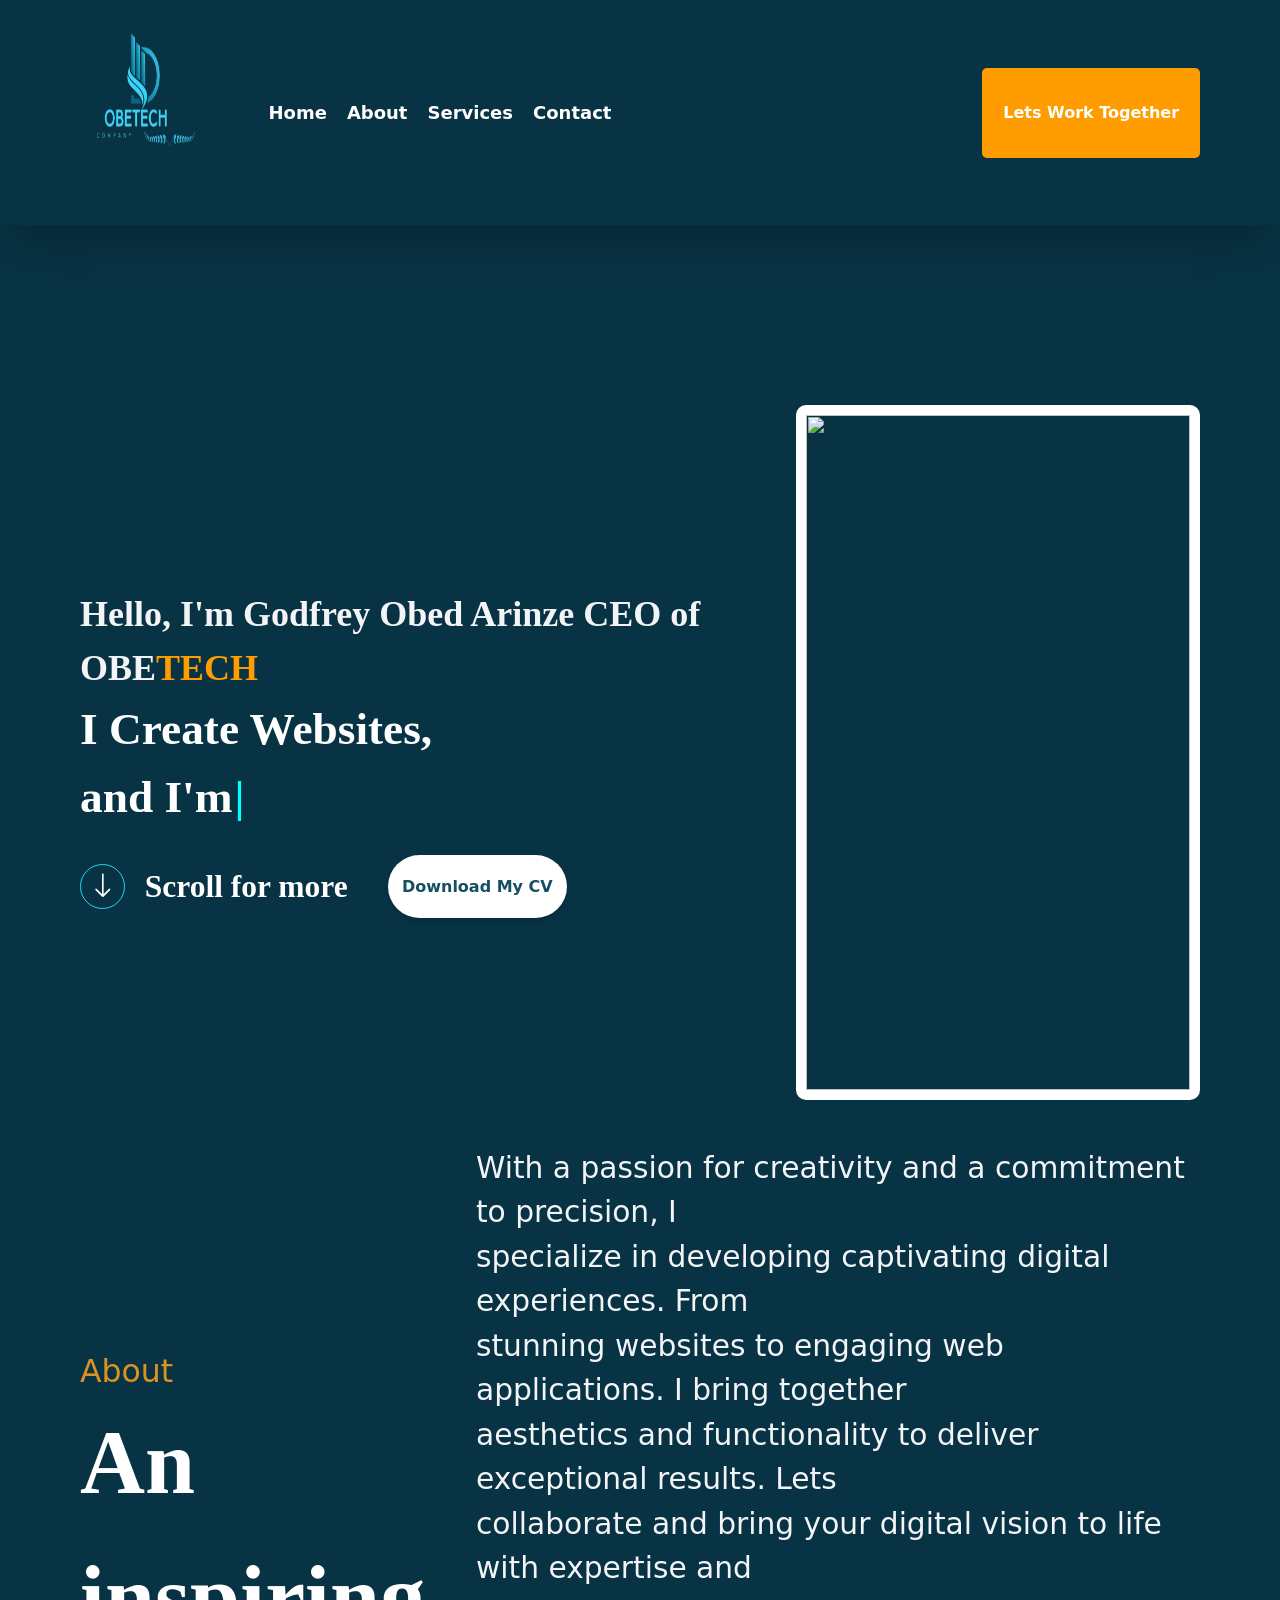
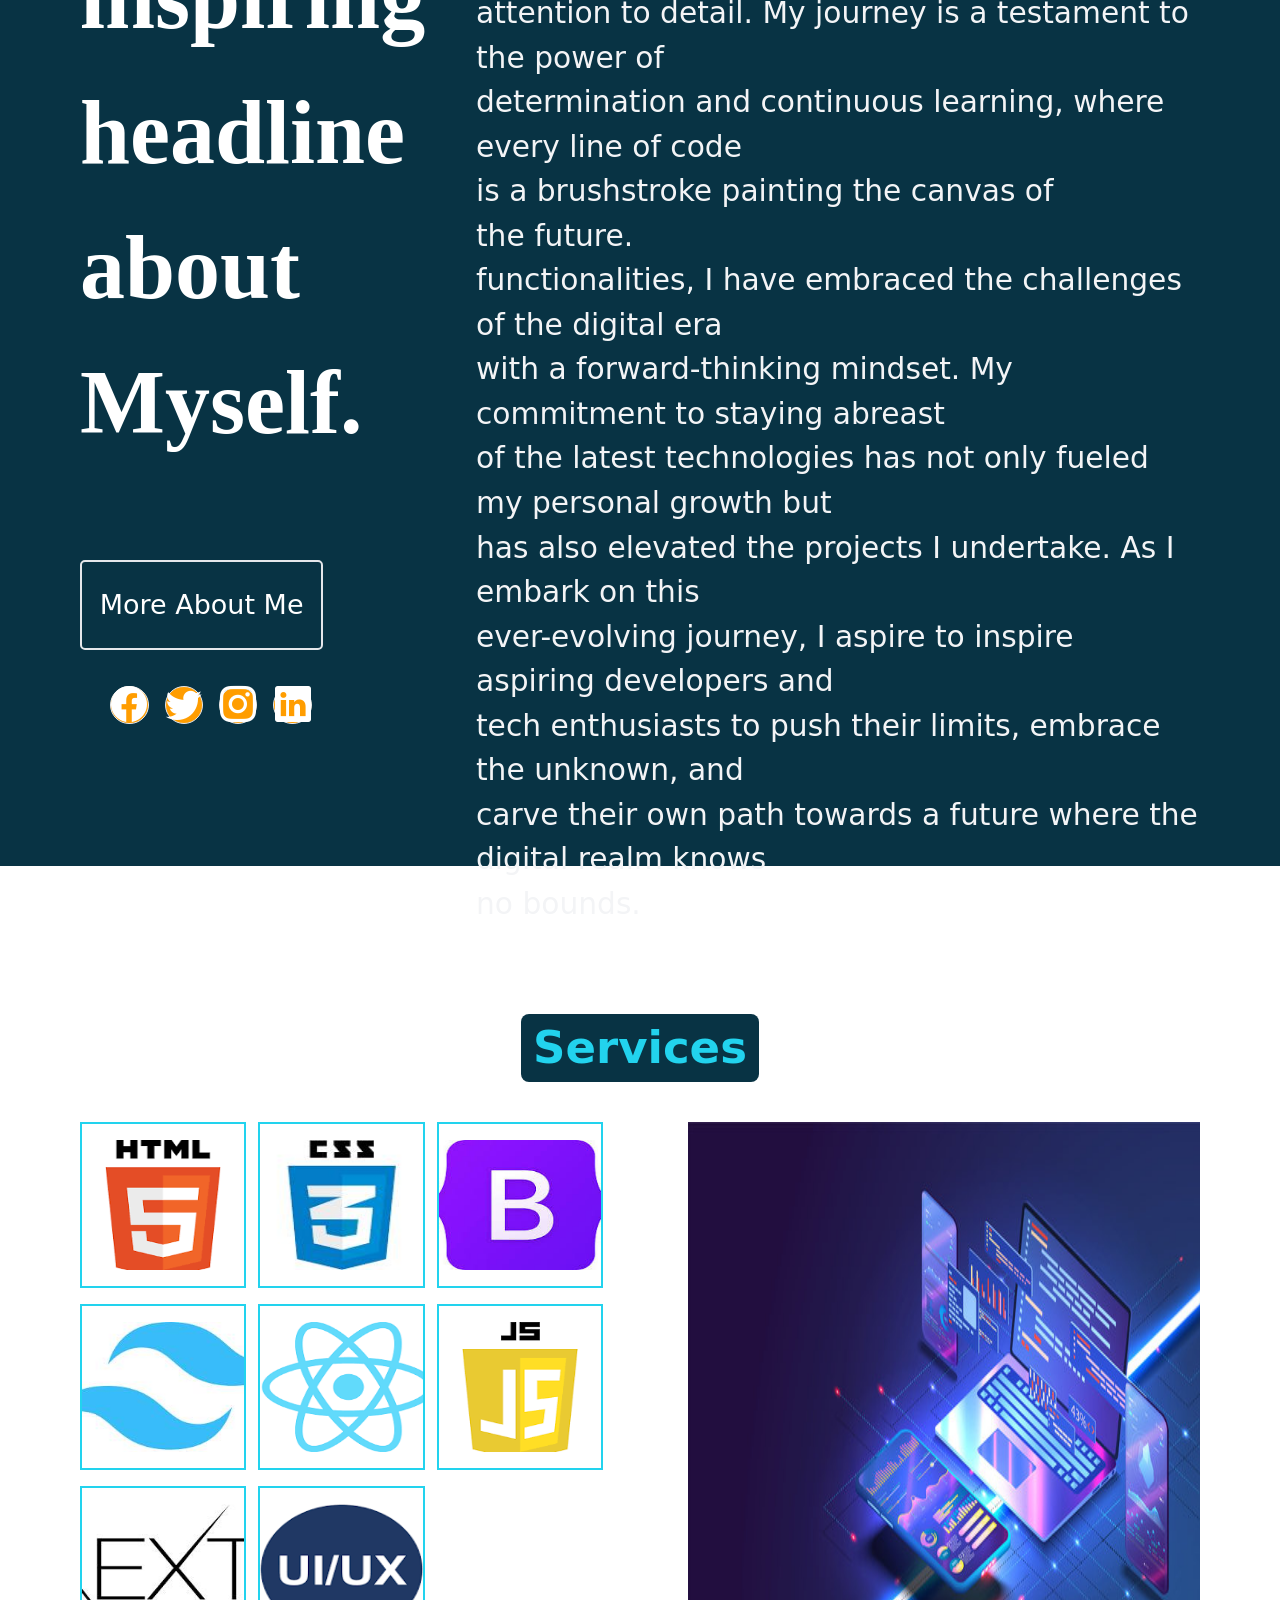
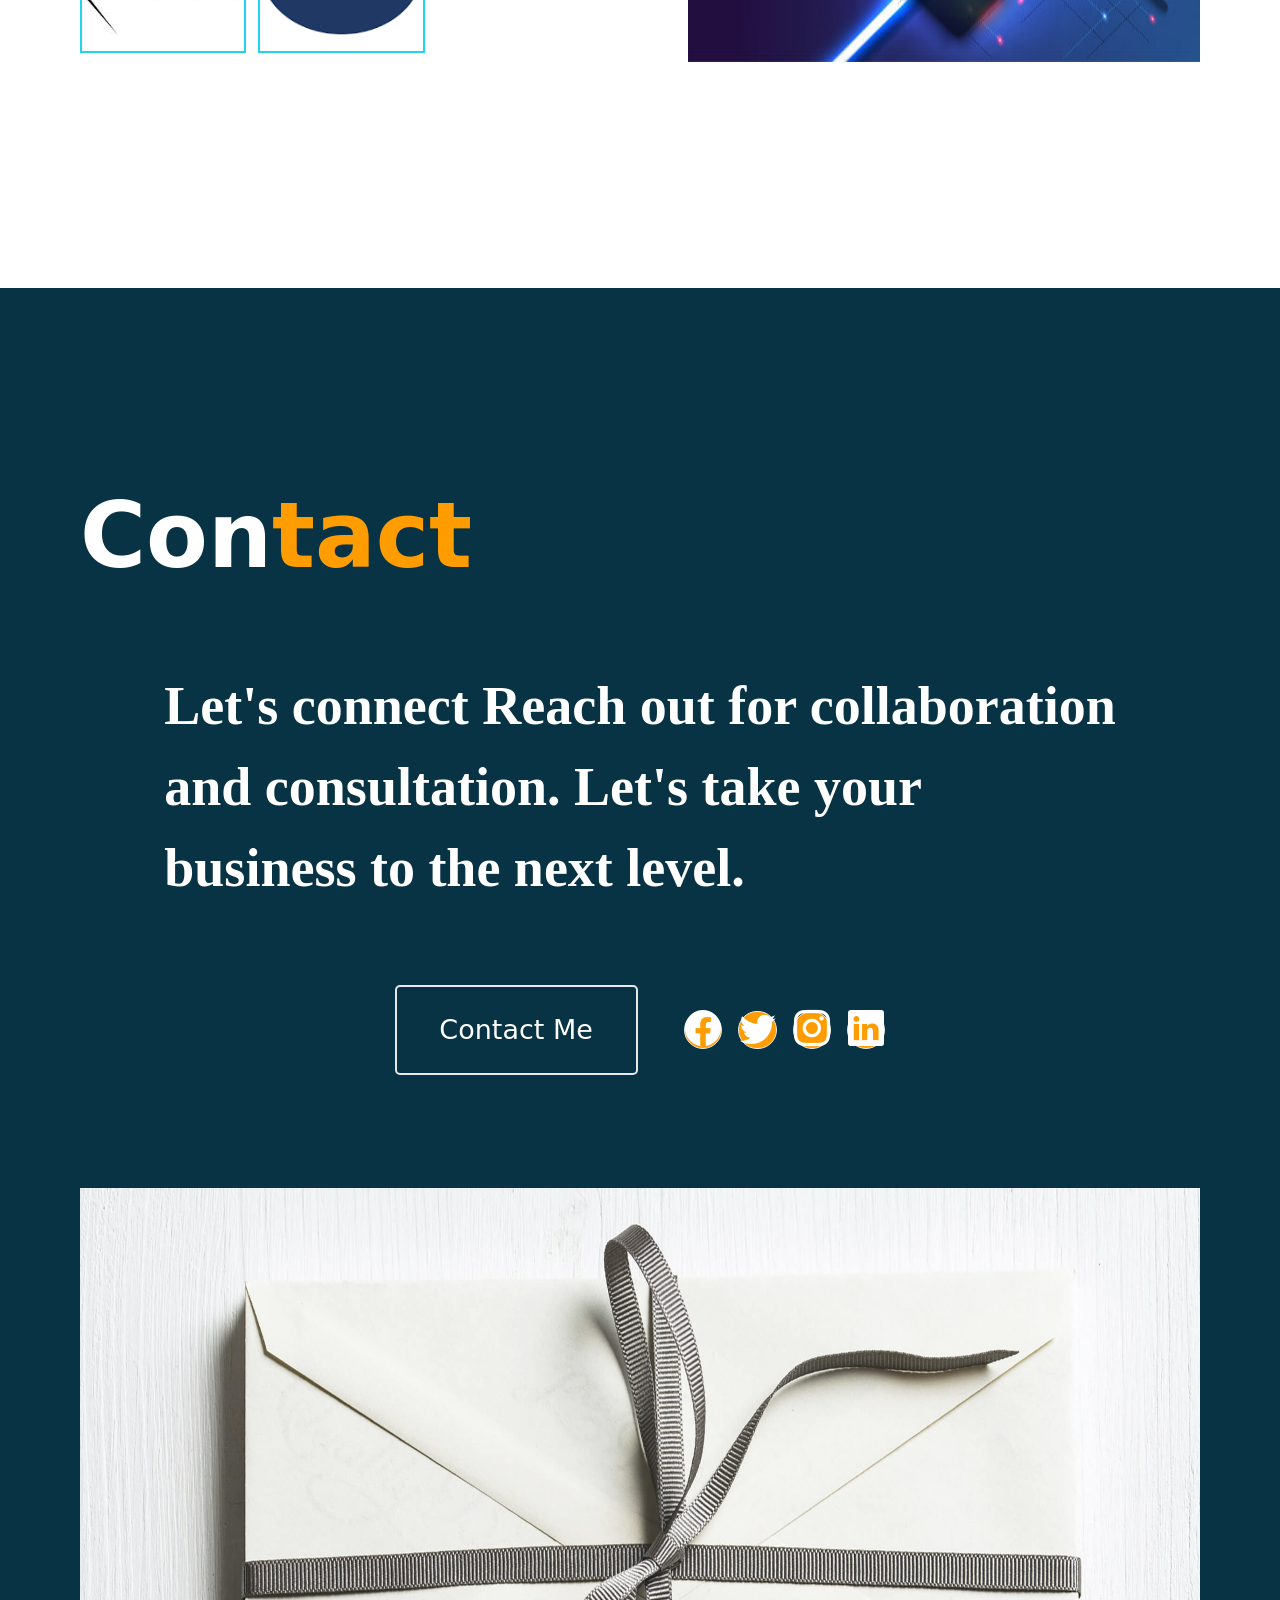
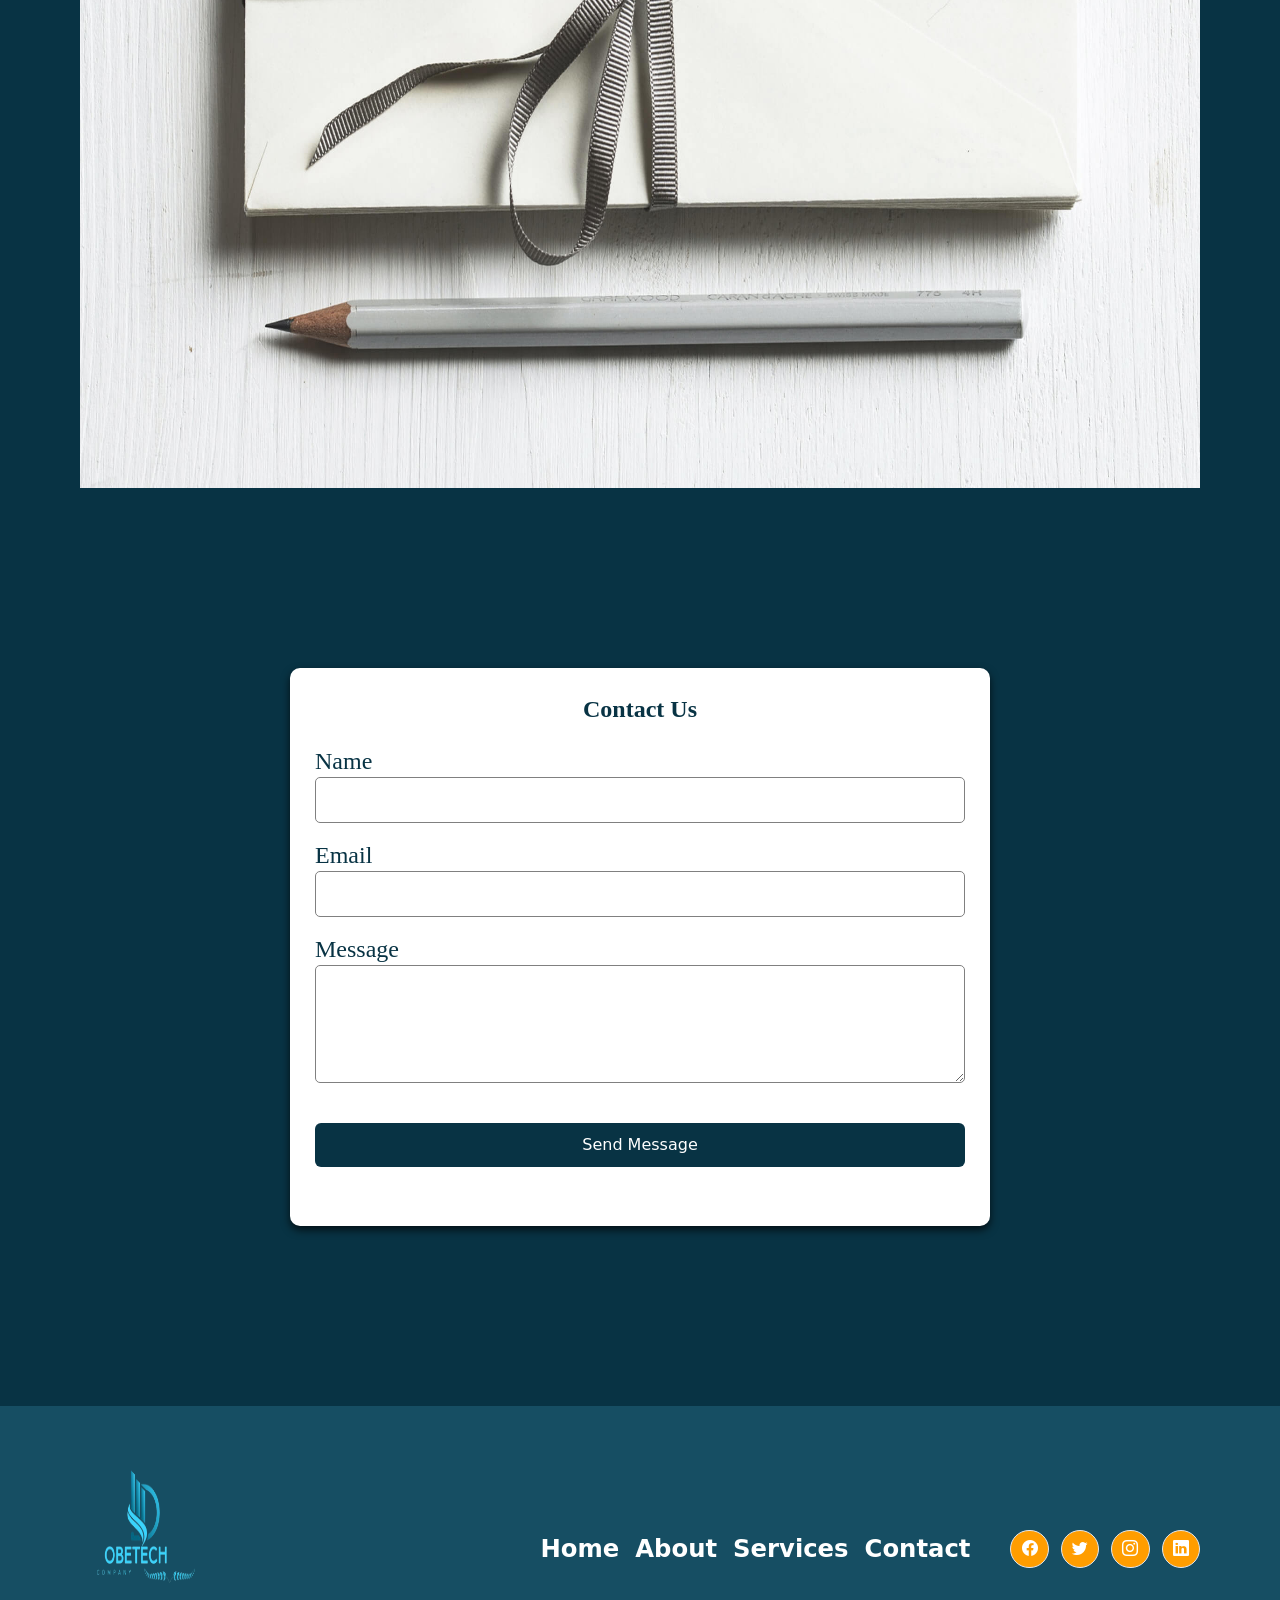
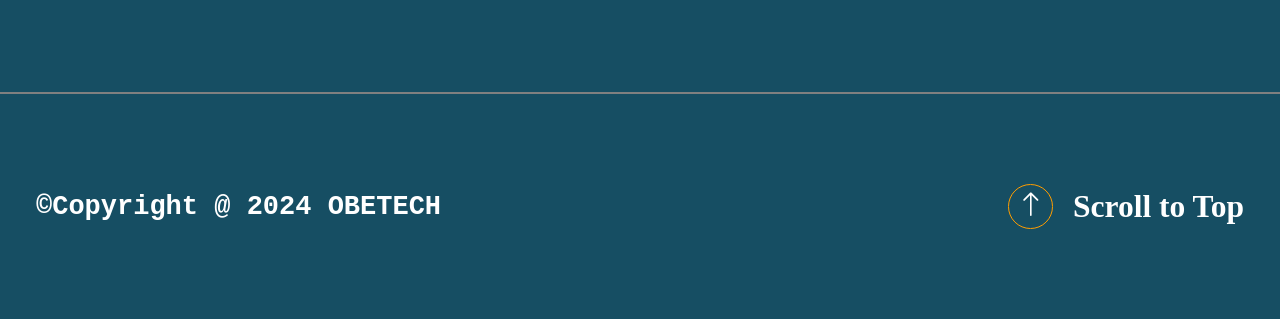
==== commit 64722d7e: "commit" ====
--- a/index.html
+++ b/index.html
@@ -129,7 +129,7 @@
     >
       <div class="md:flex md:flex-col text-white">
         <h2
-          class="md:font-bold font-medium md:text-[4vh] text-[2vh] font-sans text-gray-100 md:font-serif animate-left"
+          class="md:font-bold font-medium md:text-[4vh] text-[1.5vh] font-sans text-gray-100 md:font-serif animate-left"
         >
           Hello, I'm Godfrey Obed Arinze CEO of OBE<span class="text-[#ff9d00]"
             >TECH</span
@@ -159,7 +159,7 @@
             <a
               href="src/Resume Obetech.pdf"
               download
-              class="bg-white text-cyan-900 md:w-[14vw] w-[14rem] md:h-[7vh] h-[8vh] font-semibold flex items-center justify-center rounded-full shadow-md"
+              class="bg-white text-cyan-900 md:w-[14vw] w-[14rem] md:h-[7vh] h-[7vh] font-semibold flex items-center justify-center rounded-full shadow-md"
             >
               Download My CV
             </a>
--- a/src/output.css
+++ b/src/output.css
@@ -1151,6 +1151,10 @@
   line-height: 1.75rem;
 }
 
+.text-\[1\.5vh\] {
+  font-size: 1.5vh;
+}
+
 .font-black {
   font-weight: 900;
 }
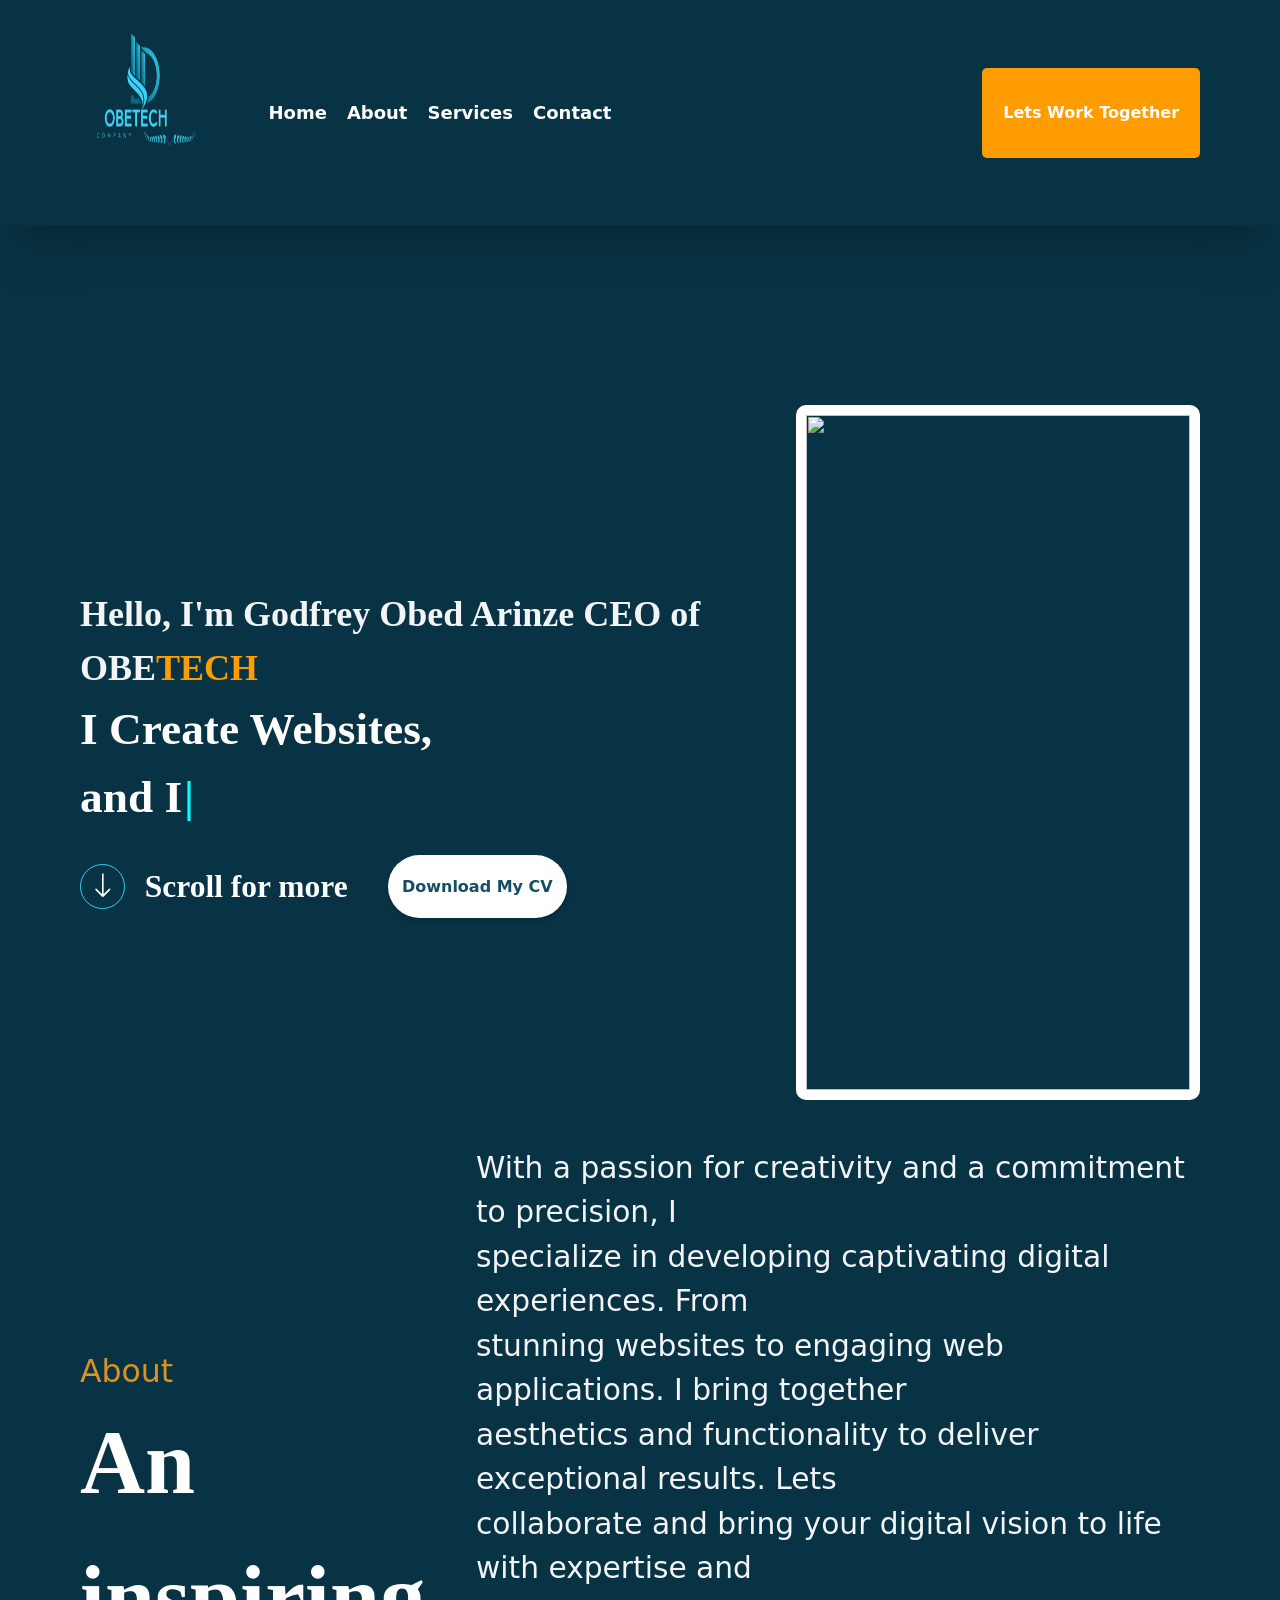
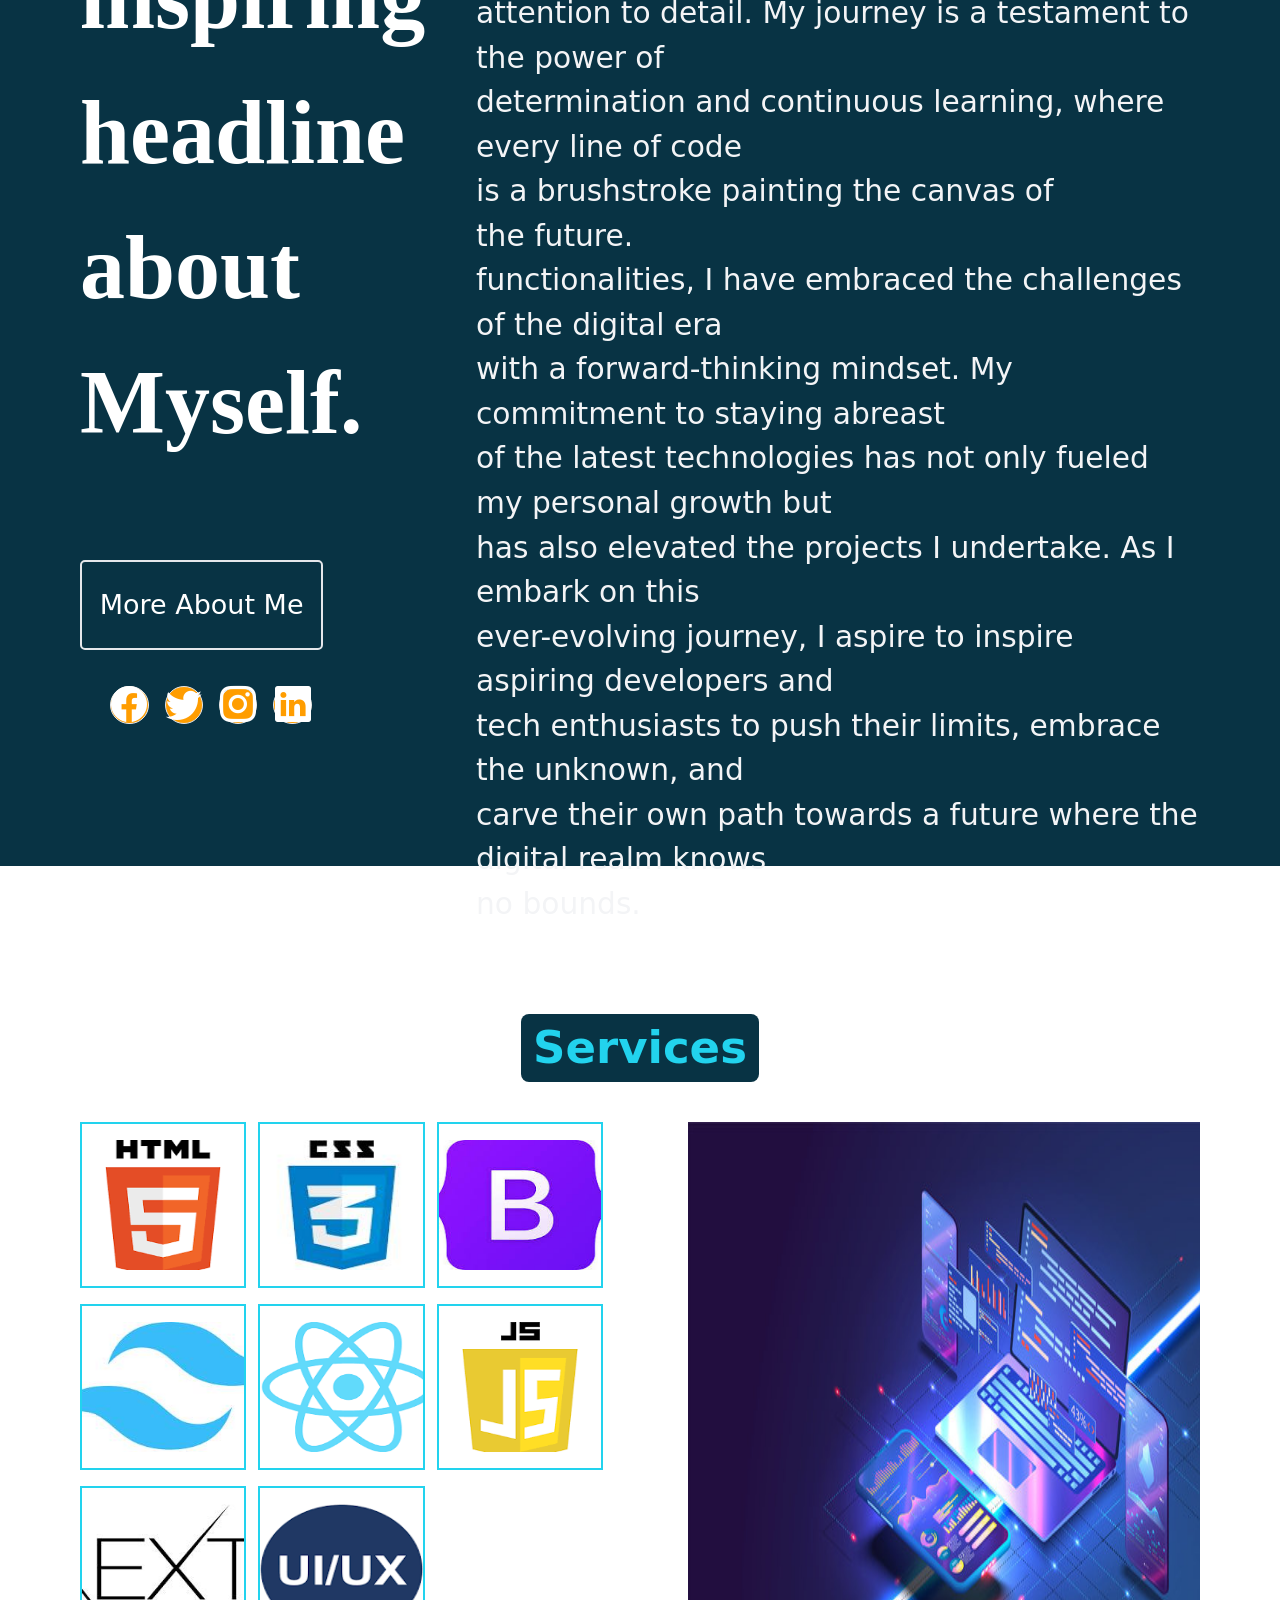
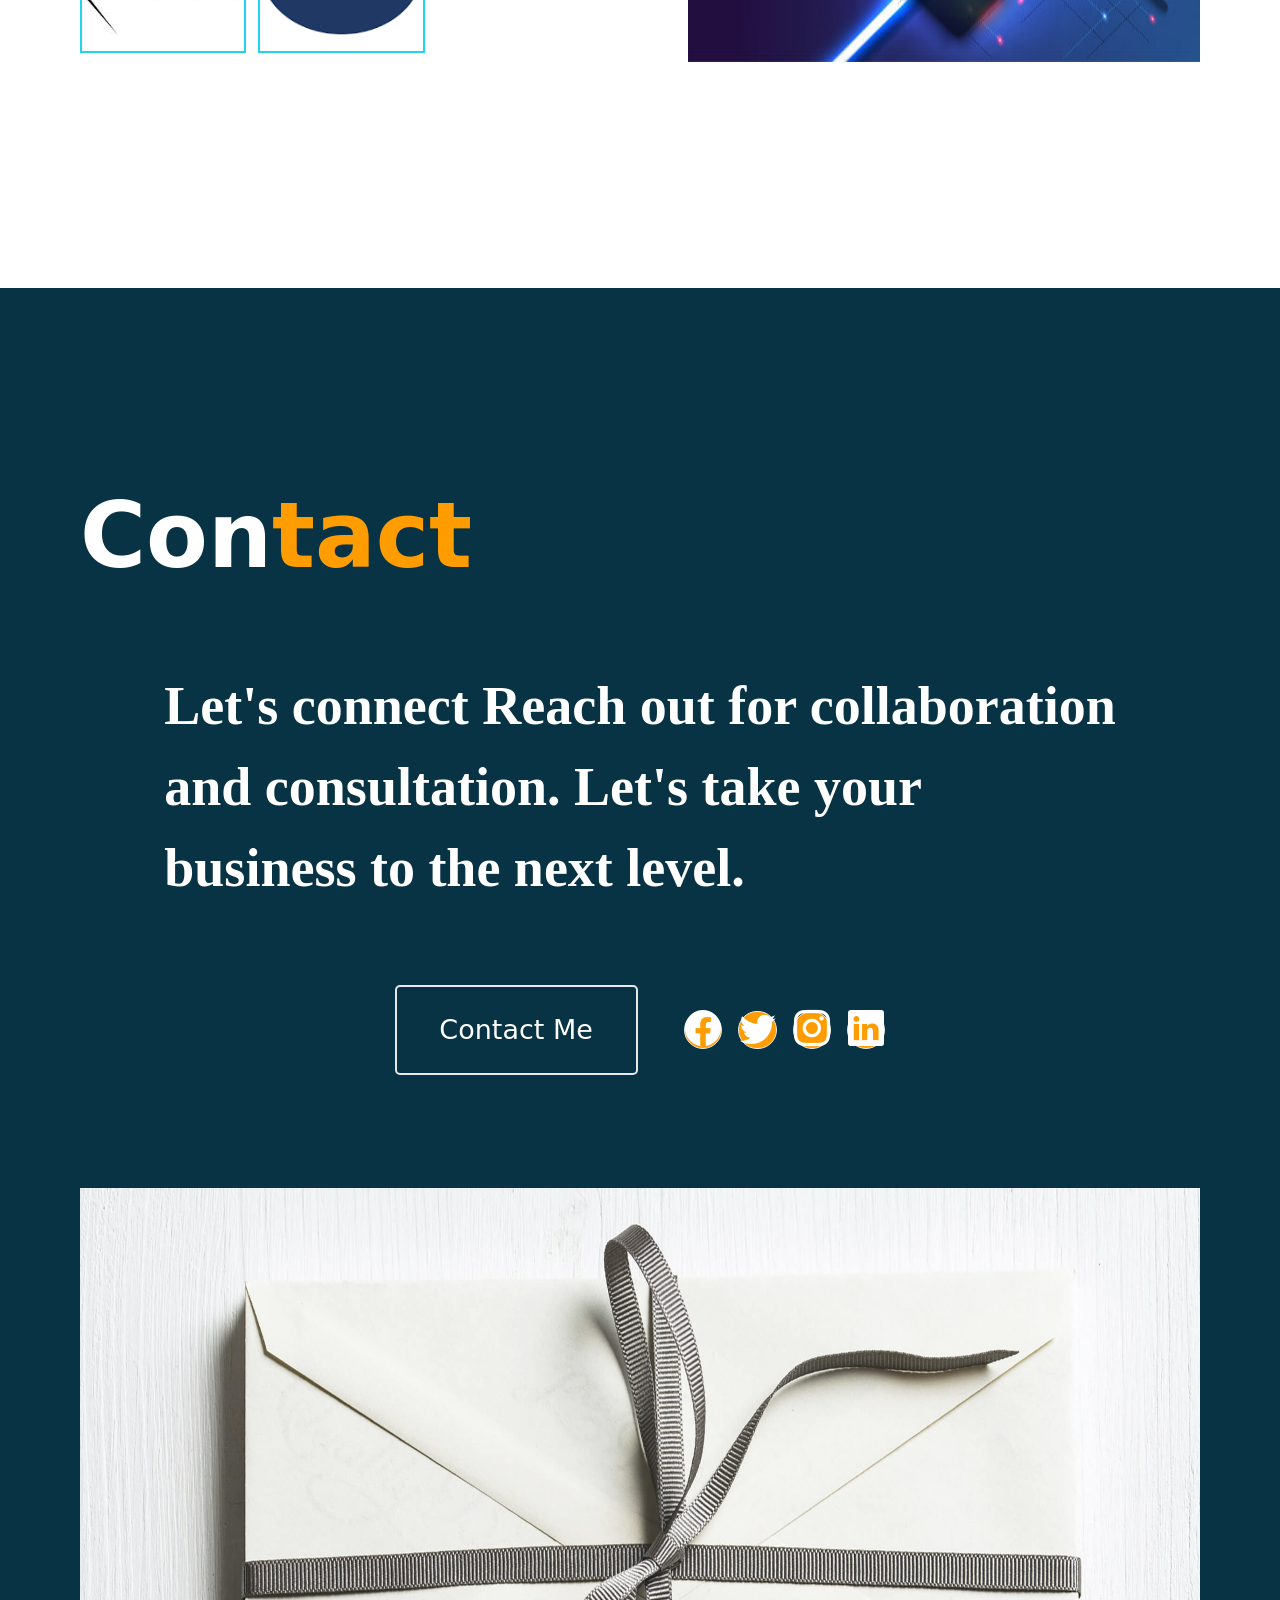
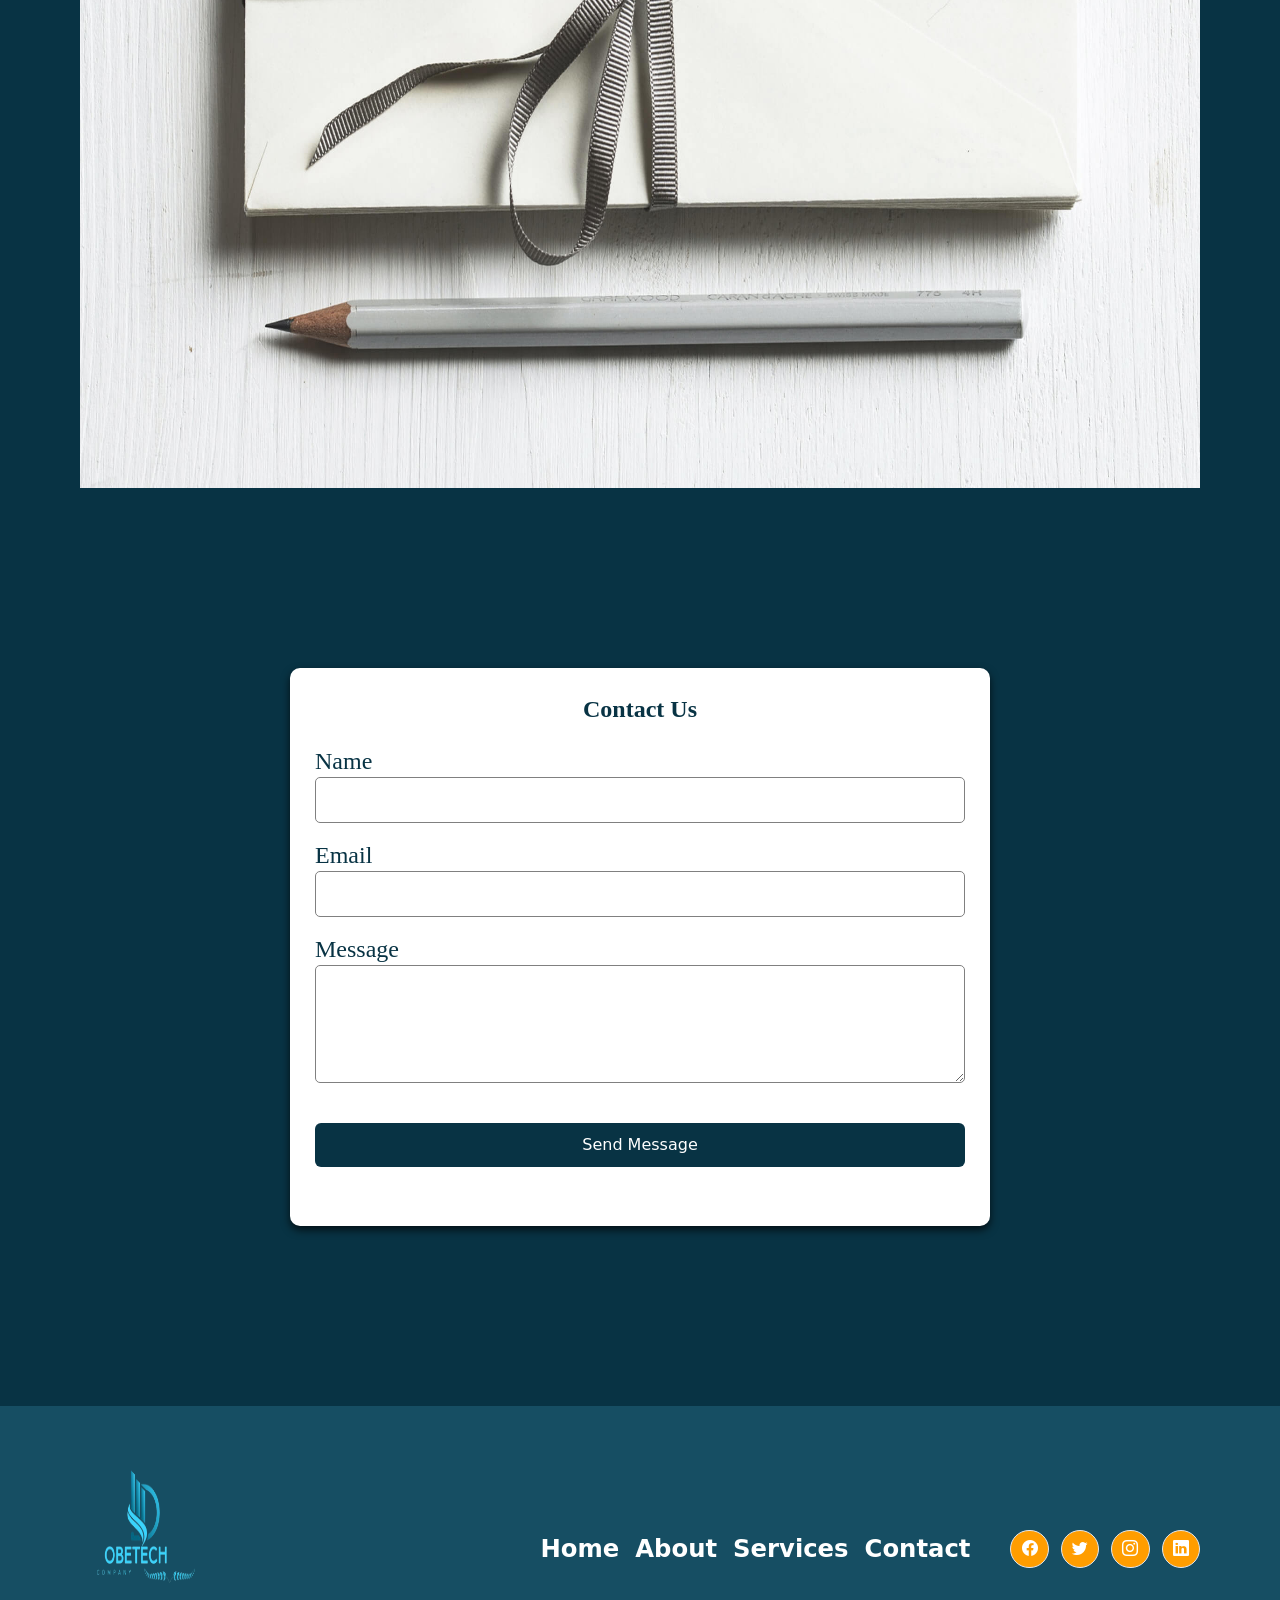
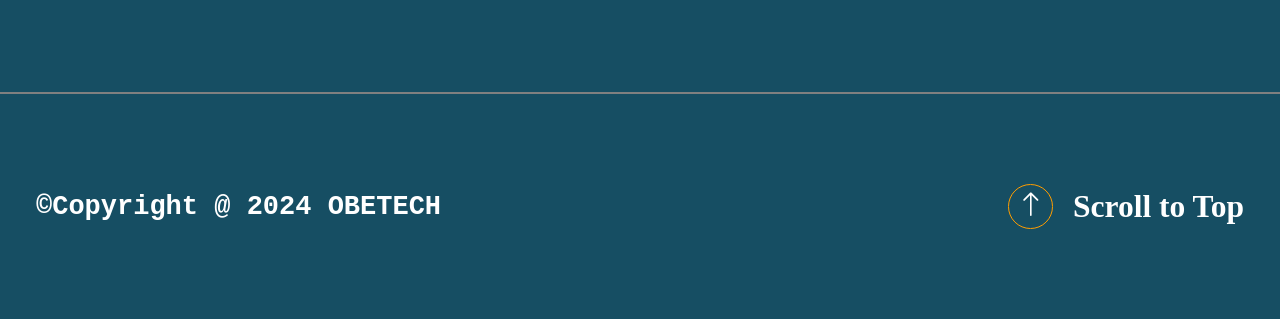
==== commit 266e9c04: "commit" ====
--- a/index.html
+++ b/index.html
@@ -129,7 +129,7 @@
     >
       <div class="md:flex md:flex-col text-white">
         <h2
-          class="md:font-bold font-medium md:text-[4vh] text-[1.5vh] font-sans text-gray-100 md:font-serif animate-left"
+          class="md:font-bold font-medium md:text-[4vh] text-[1.9vh] font-sans text-gray-100 md:font-serif animate-left"
         >
           Hello, I'm Godfrey Obed Arinze CEO of OBE<span class="text-[#ff9d00]"
             >TECH</span
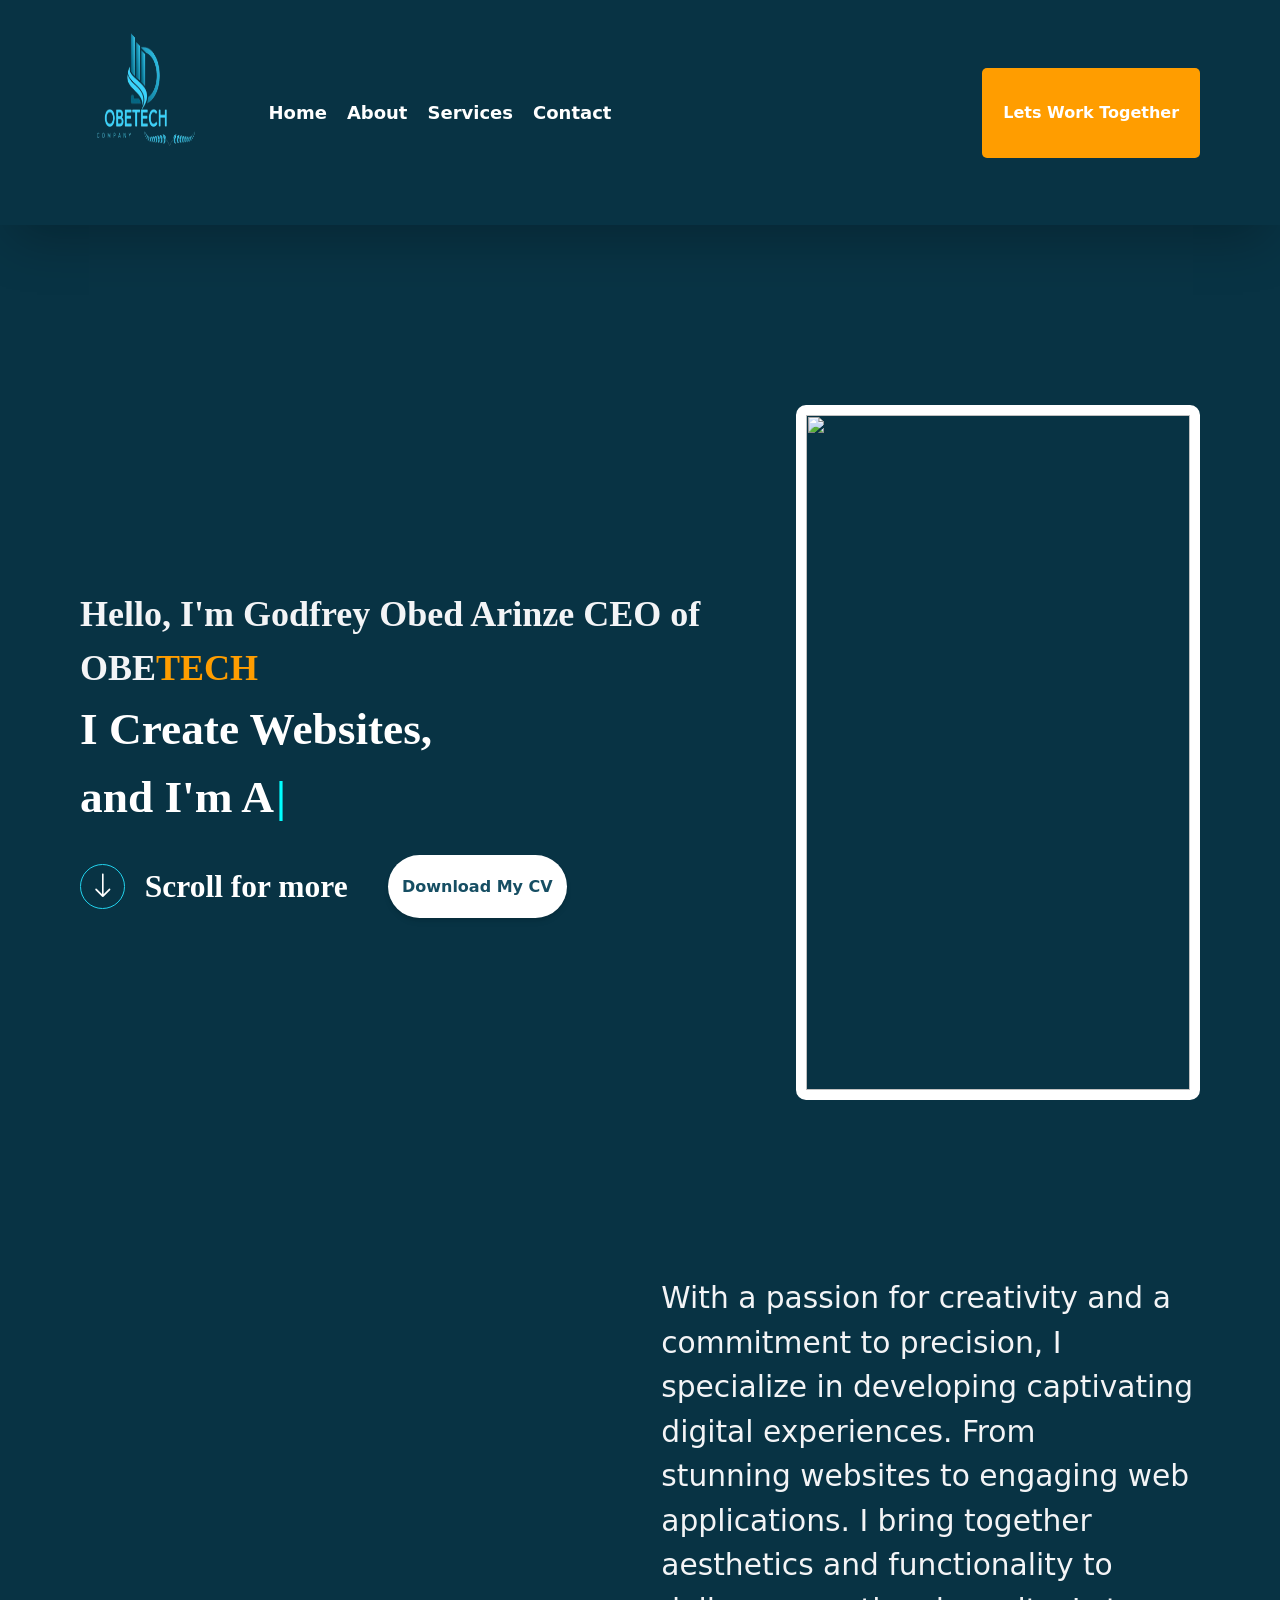
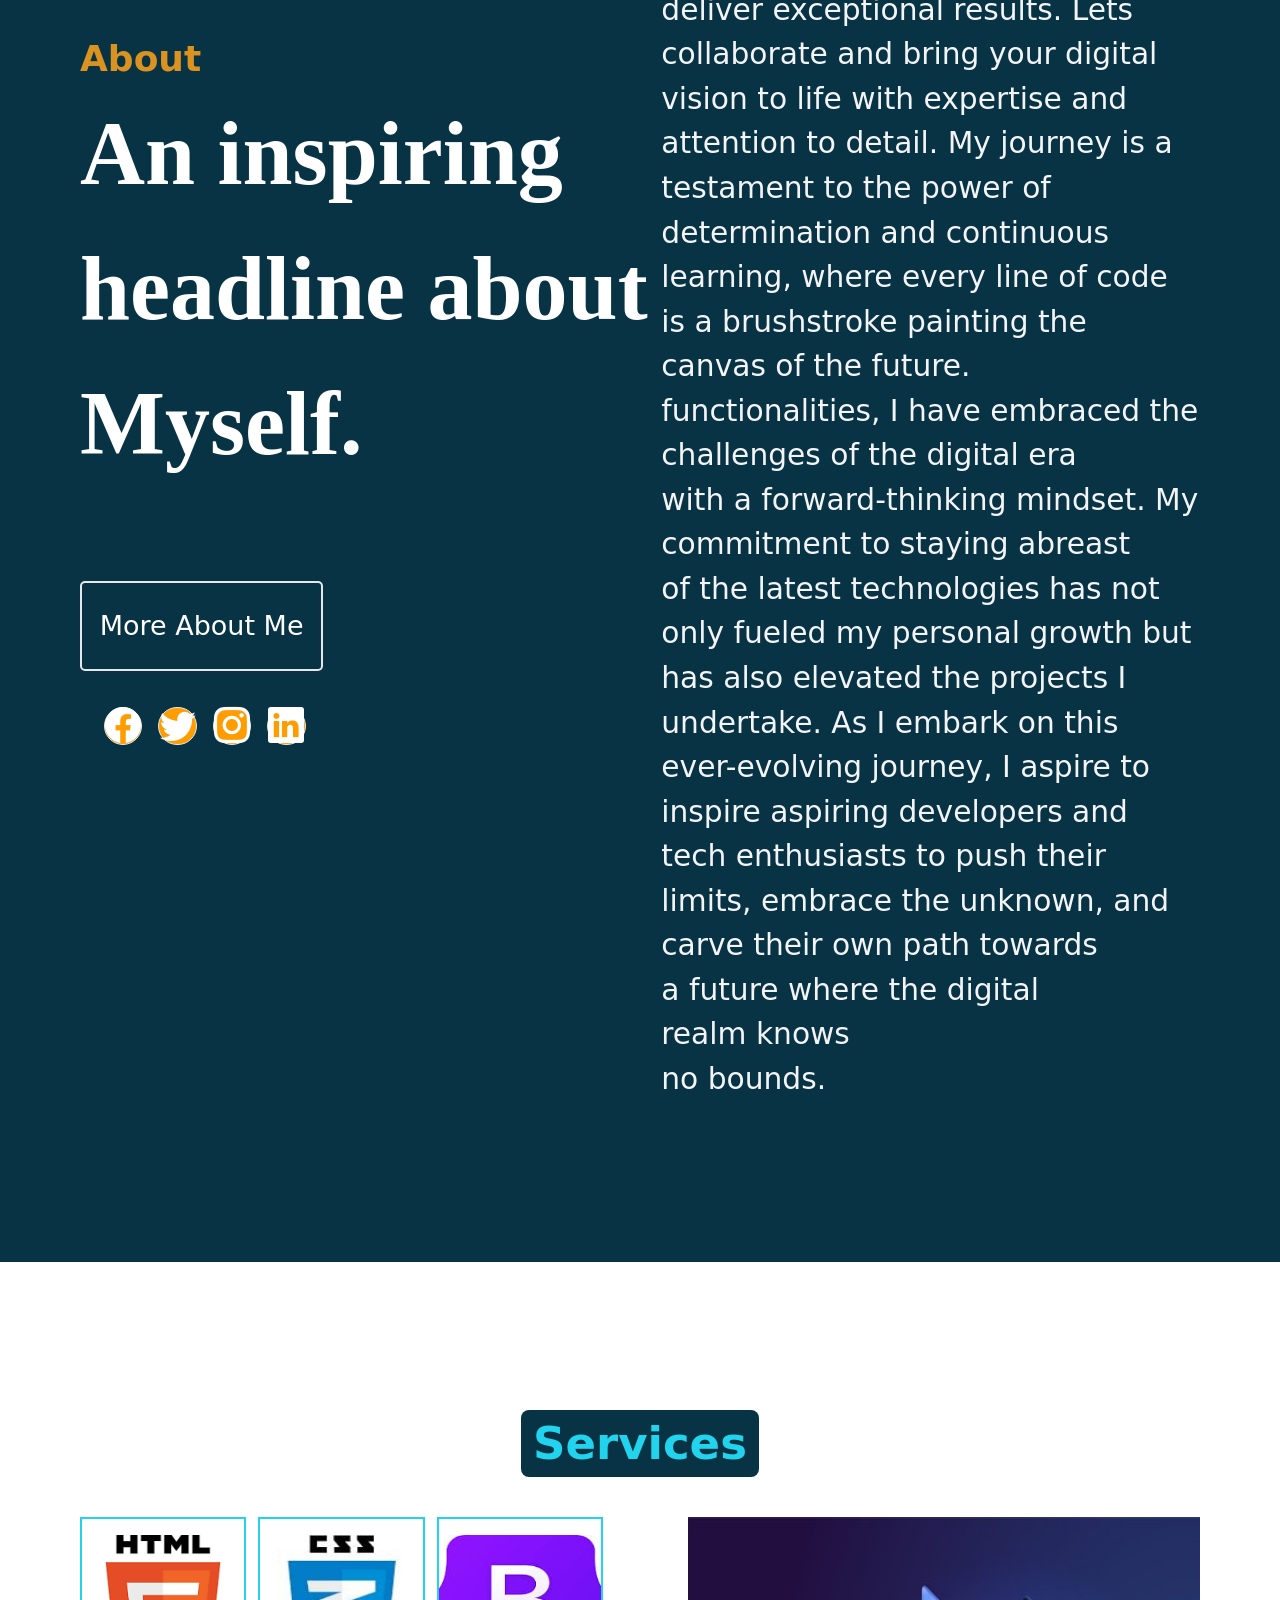
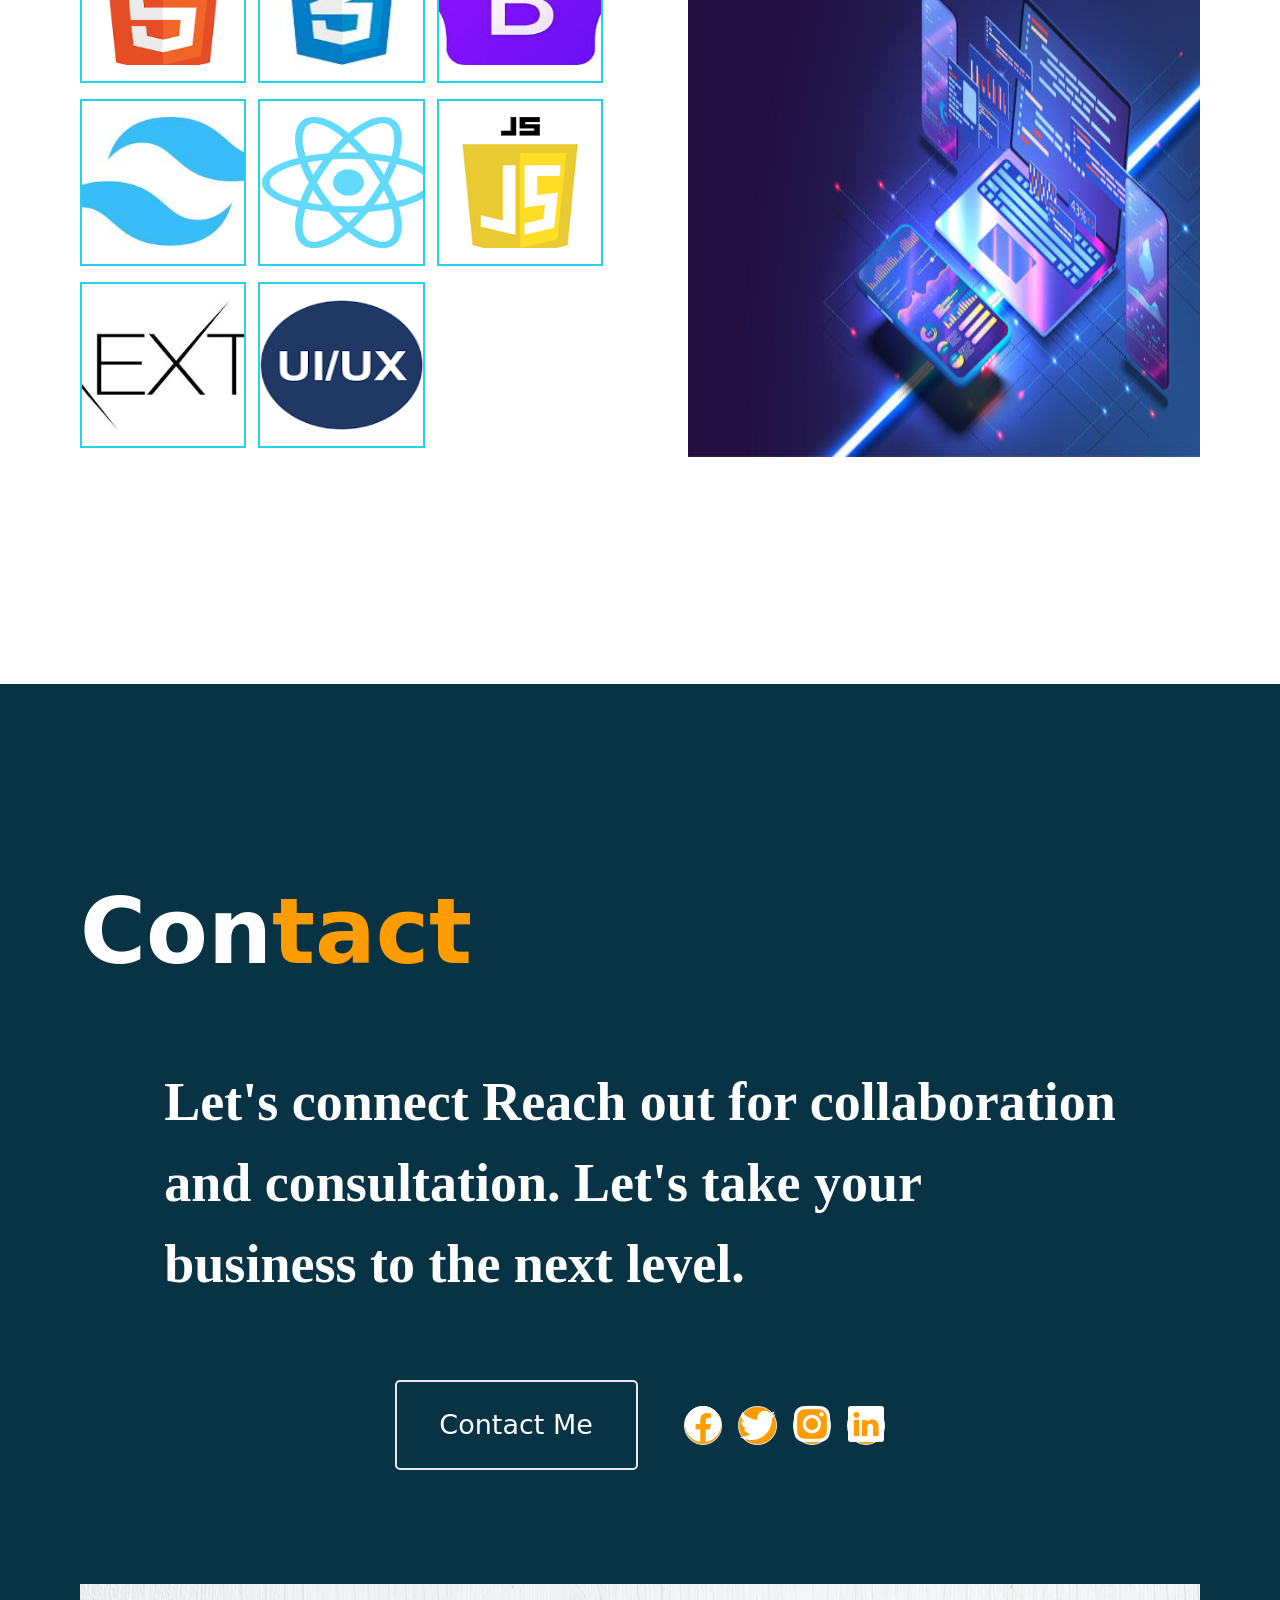
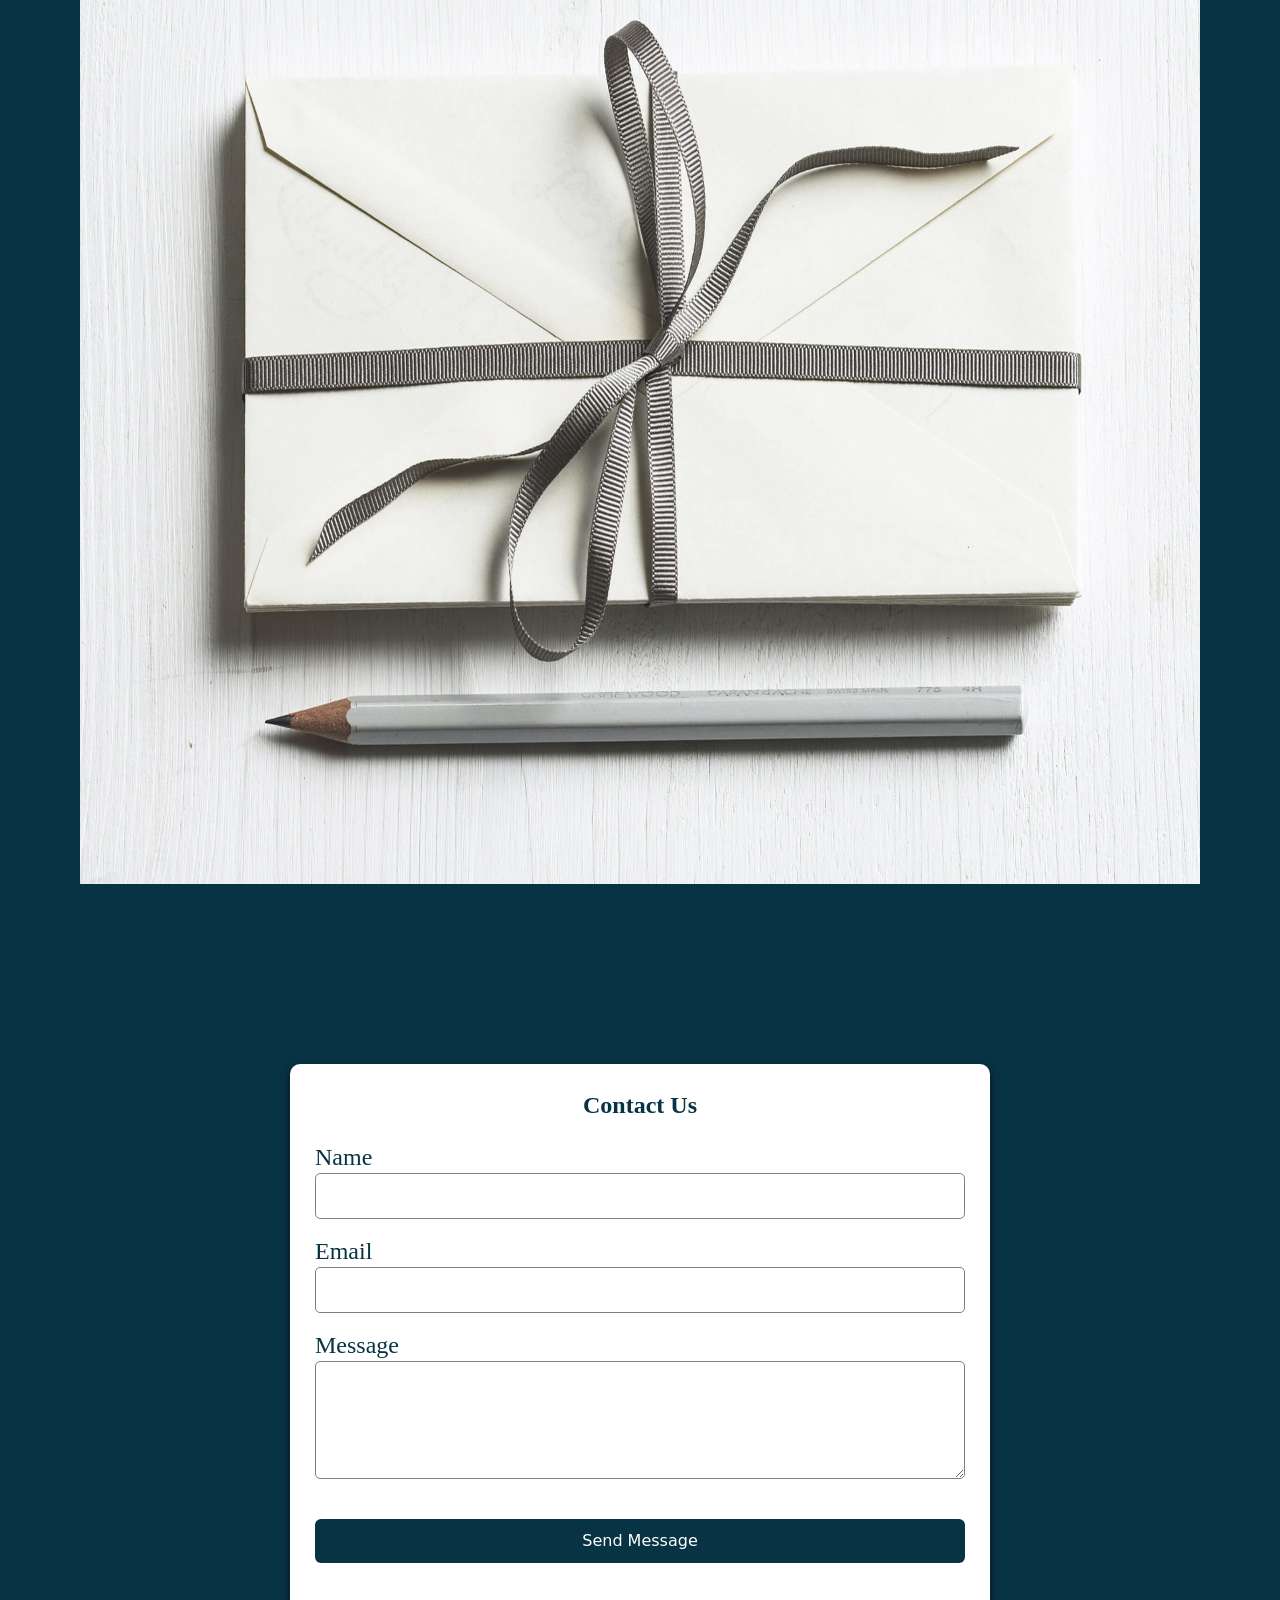
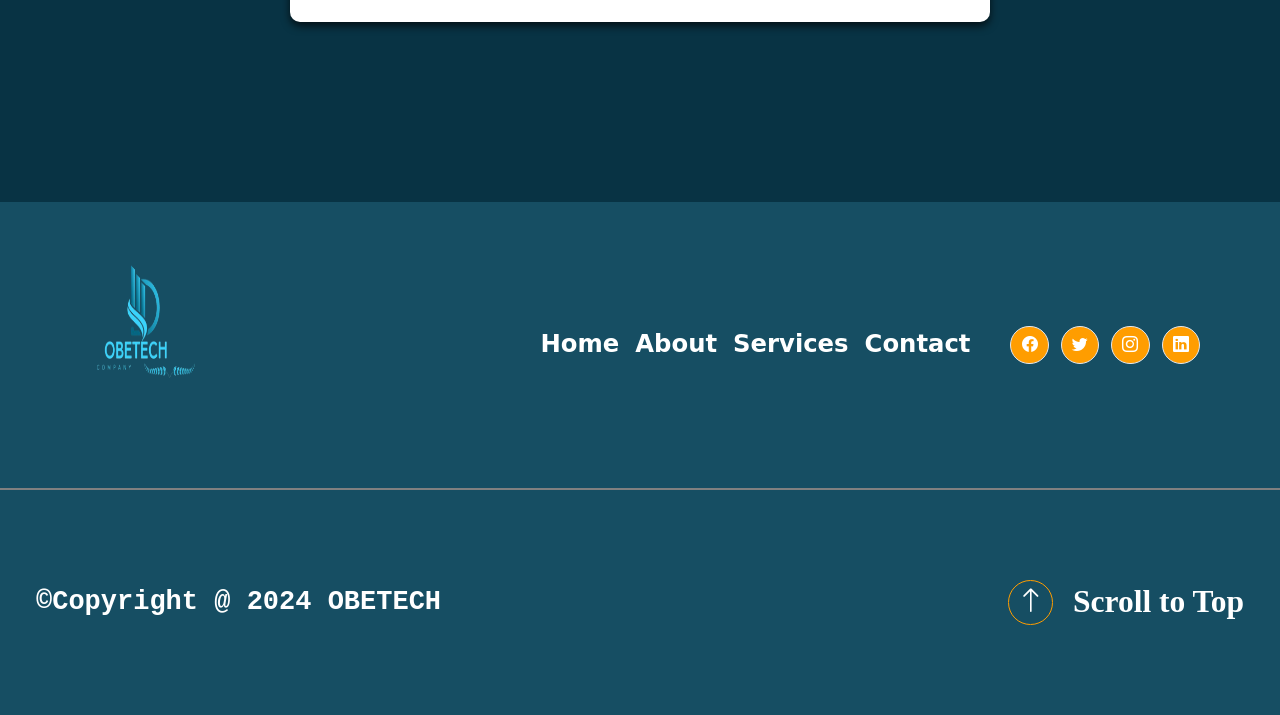
==== commit 368bfb76: "commit" ====
--- a/index.html
+++ b/index.html
@@ -180,22 +180,19 @@
     <!--  -->
     <div class="md:h-4 h-[10vh]"></div>
     <!-- About-section -->
-    <section
-      id="about"
-      class="md:w-[100%] md:h-[130vh] w-[100%] h-[100vh] flex md:items-end justify-center"
-    >
+    <section id="about">
       <div
         id="down"
-        class="md:w-[100%] md:h-[100vh] w-[100%] h-[100vh] flex flex-col gap-[9vh] md:gap-0 md:flex md:flex-row items-center justify-between px-[20px] md:px-[80px]"
-      >
-        <!--  -->
-        <div class="text-white md:gap-[10vh] gap-[5vh] flex flex-col">
+        class="md:w-[100%] md:py-40 py-16 flex flex-col gap-[9vh] md:gap-0 md:flex md:flex-row items-start md:items-center justify-between px-[20px] md:px-[80px]"
+      >
+        <!--  -->
+        <div class="w-[100%] text-white md:gap-[10vh] gap-[5vh] flex flex-col">
           <strong>
-            <p
-              class="text-[#da9320] font-medium md:text-[3.5vh] text-[4vh] font-sans"
+            <b
+              class="text-[#da9320] font-bold md:text-[4vh] text-pretty text-[4vh] font-sans"
             >
               About
-            </p>
+            </b>
             <h2 class="font-bold font-serif md:text-[10vh] text-[4.5vh]">
               An inspiring <br />
               headline about <br />
@@ -203,7 +200,9 @@
             </h2>
           </strong>
 
-          <div class="flex flex-col gap-[7vh] md:gap-9">
+          <div
+            class="flex flex-col md:items-start items-center justify-center gap-[7vh] md:gap-9"
+          >
             <a
               href="about.html"
               class="flex w-[78vw] h-[8vh] md:w-[19vw] md:h-[10vh] hover:bg-[black] text-white text-[2vh] font-medium font-sans md:text-[3vh] items-center justify-center border-[2px] rounded-[5px] md:hover:bg-[white] md:hover:text-black"
@@ -213,7 +212,7 @@
             <!--  -->
 
             <ul
-              class="flex gap-[4vh] md:gap-4 text-[2.vh] md:text-[4vh] ml-[0.9cm] md:ml-[0.8cm] cursor-pointer"
+              class="flex gap-[4vh] md:gap-4 md:ml-6 ml-5 text-[2.vh] md:text-[4vh] cursor-pointer"
             >
               <a
                 href="https://www.facebook.com/profile.php?id=61564532480517"
@@ -291,9 +290,6 @@
         <!--  -->
       </div>
     </section>
-    <!--  -->
-    <!-- empty-div -->
-    <div class="md:h-[20vh] h-[60vh]"></div>
 
     <!-- Services -->
     <section id="Services" class="bg-white flex flex-col gap-10">
--- a/src/output.css
+++ b/src/output.css
@@ -600,14 +600,6 @@
   top: -400px;
 }
 
-.top-\[400px\] {
-  top: 400px;
-}
-
-.top-\[130px\] {
-  top: 130px;
-}
-
 .z-\[1\] {
   z-index: 1;
 }
@@ -624,6 +616,30 @@
   margin-left: 0.9cm;
 }
 
+.ml-0 {
+  margin-left: 0px;
+}
+
+.ml-4 {
+  margin-left: 1rem;
+}
+
+.ml-5 {
+  margin-left: 1.25rem;
+}
+
+.ml-7 {
+  margin-left: 1.75rem;
+}
+
+.ml-9 {
+  margin-left: 2.25rem;
+}
+
+.ml-10 {
+  margin-left: 2.5rem;
+}
+
 .block {
   display: block;
 }
@@ -712,6 +728,22 @@
   height: 8vw;
 }
 
+.h-\[150vh\] {
+  height: 150vh;
+}
+
+.h-\[160vh\] {
+  height: 160vh;
+}
+
+.h-\[100rem\] {
+  height: 100rem;
+}
+
+.h-\[30vh\] {
+  height: 30vh;
+}
+
 .w-\[100\%\] {
   width: 100%;
 }
@@ -774,6 +806,10 @@
 
 .flex-col {
   flex-direction: column;
+}
+
+.items-start {
+  align-items: flex-start;
 }
 
 .items-end {
@@ -906,6 +942,10 @@
   border-width: 7px;
 }
 
+.border {
+  border-width: 1px;
+}
+
 .border-b-\[1px\] {
   border-bottom-width: 1px;
 }
@@ -1024,6 +1064,36 @@
   padding-bottom: 1rem;
 }
 
+.px-\[15px\] {
+  padding-left: 15px;
+  padding-right: 15px;
+}
+
+.px-\[px\] {
+  padding-left: px;
+  padding-right: px;
+}
+
+.py-16 {
+  padding-top: 4rem;
+  padding-bottom: 4rem;
+}
+
+.py-32 {
+  padding-top: 8rem;
+  padding-bottom: 8rem;
+}
+
+.py-40 {
+  padding-top: 10rem;
+  padding-bottom: 10rem;
+}
+
+.py-20 {
+  padding-top: 5rem;
+  padding-bottom: 5rem;
+}
+
 .pb-4 {
   padding-bottom: 1rem;
 }
@@ -1149,10 +1219,6 @@
 .text-lg {
   font-size: 1.125rem;
   line-height: 1.75rem;
-}
-
-.text-\[1\.5vh\] {
-  font-size: 1.5vh;
 }
 
 .font-black {
@@ -1262,6 +1328,12 @@
   box-shadow: var(--tw-ring-offset-shadow, 0 0 #0000), var(--tw-ring-shadow, 0 0 #0000), var(--tw-shadow);
 }
 
+.shadow-inner {
+  --tw-shadow: inset 0 2px 4px 0 rgb(0 0 0 / 0.05);
+  --tw-shadow-colored: inset 0 2px 4px 0 var(--tw-shadow-color);
+  box-shadow: var(--tw-ring-offset-shadow, 0 0 #0000), var(--tw-ring-shadow, 0 0 #0000), var(--tw-shadow);
+}
+
 .transition-all {
   transition-property: all;
   transition-timing-function: cubic-bezier(0.4, 0, 0.2, 1);
@@ -1318,6 +1390,22 @@
     margin-left: 0.8cm;
   }
 
+  .md\:ml-5 {
+    margin-left: 1.25rem;
+  }
+
+  .md\:ml-0 {
+    margin-left: 0px;
+  }
+
+  .md\:ml-8 {
+    margin-left: 2rem;
+  }
+
+  .md\:ml-6 {
+    margin-left: 1.5rem;
+  }
+
   .md\:block {
     display: block;
   }
@@ -1452,6 +1540,14 @@
 
   .md\:items-end {
     align-items: flex-end;
+  }
+
+  .md\:items-center {
+    align-items: center;
+  }
+
+  .md\:justify-start {
+    justify-content: flex-start;
   }
 
   .md\:justify-between {
@@ -1554,6 +1650,11 @@
     padding-bottom: 0px;
   }
 
+  .md\:py-40 {
+    padding-top: 10rem;
+    padding-bottom: 10rem;
+  }
+
   .md\:pb-\[3cm\] {
     padding-bottom: 3cm;
   }
@@ -1635,6 +1736,10 @@
     font-size: 9vh;
   }
 
+  .md\:text-\[3\.9vh\] {
+    font-size: 3.9vh;
+  }
+
   .md\:font-black {
     font-weight: 900;
   }
@@ -1699,3 +1804,11 @@
     color: rgb(255 255 255 / var(--tw-text-opacity));
   }
 }
+
+@media (prefers-color-scheme: dark) {
+  .dark\:from-fuchsia-50 {
+    --tw-gradient-from: #fdf4ff var(--tw-gradient-from-position);
+    --tw-gradient-to: rgb(253 244 255 / 0) var(--tw-gradient-to-position);
+    --tw-gradient-stops: var(--tw-gradient-from), var(--tw-gradient-to);
+  }
+}
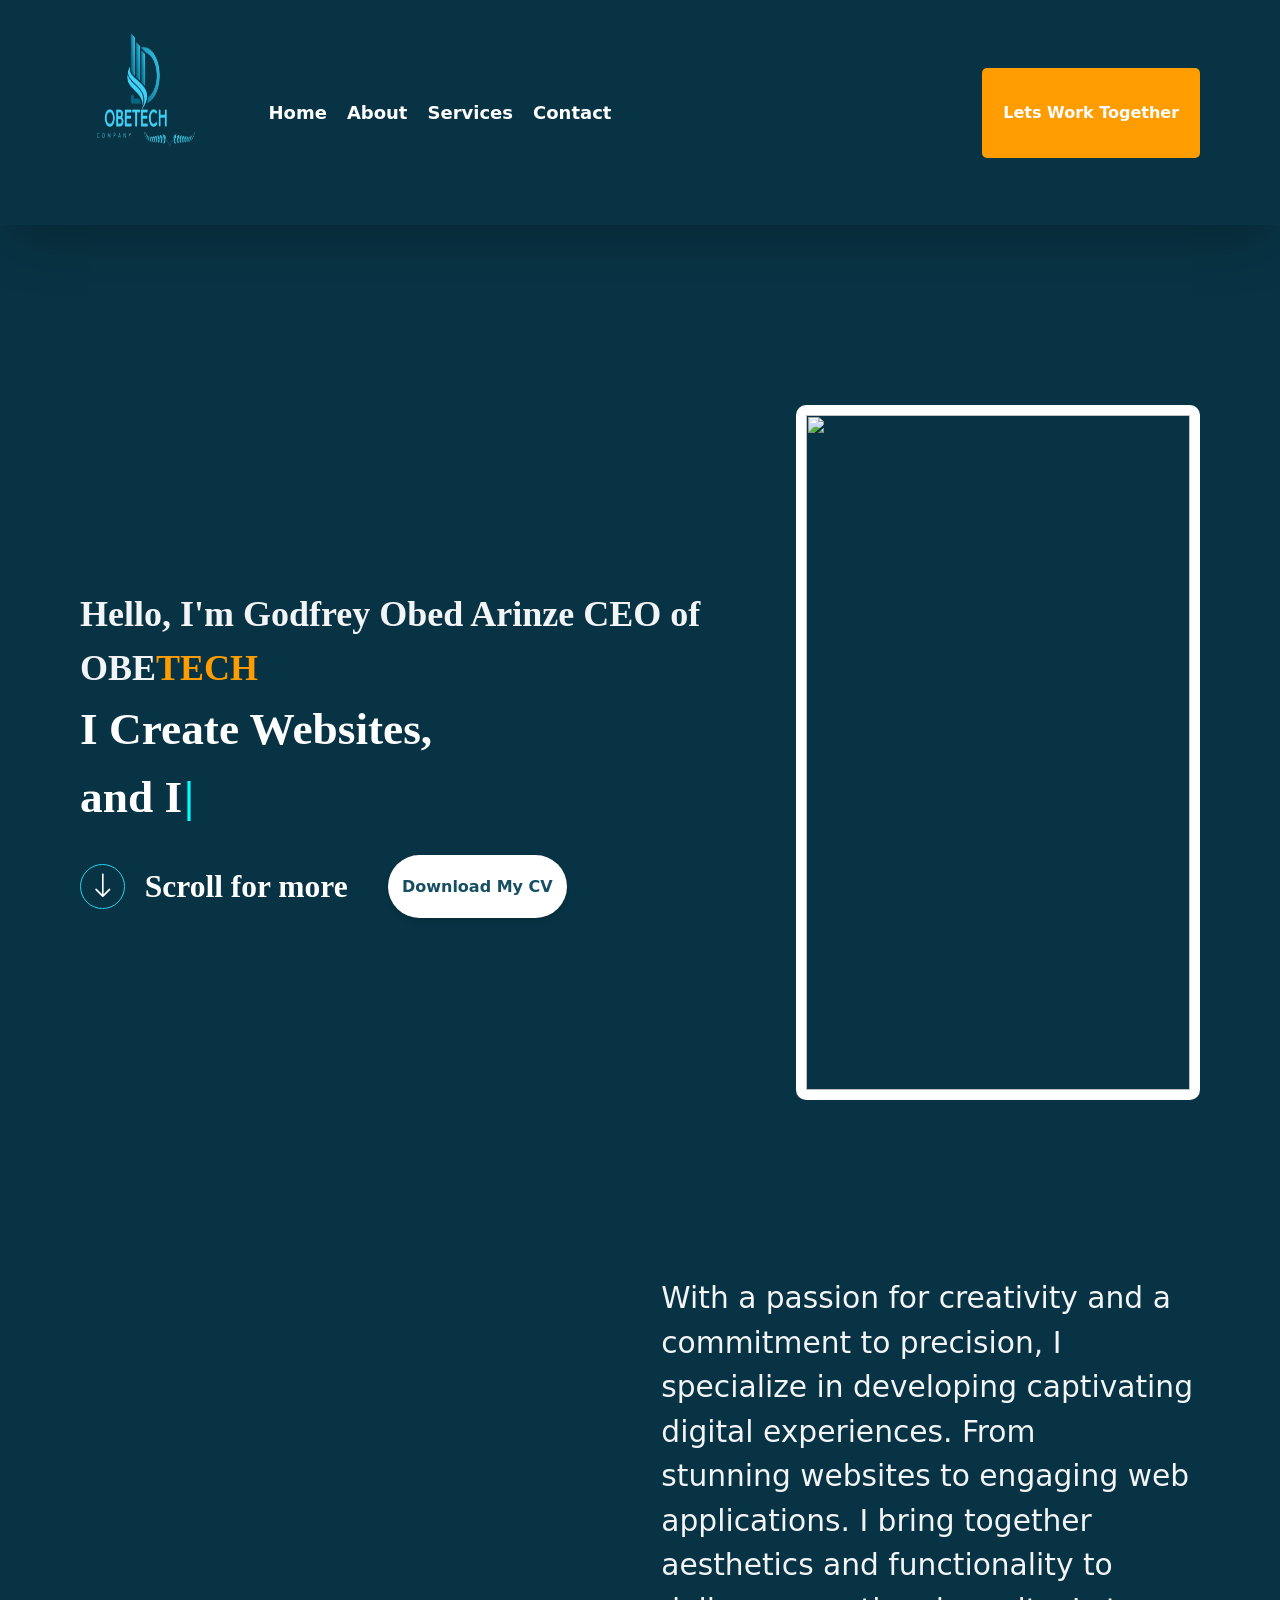
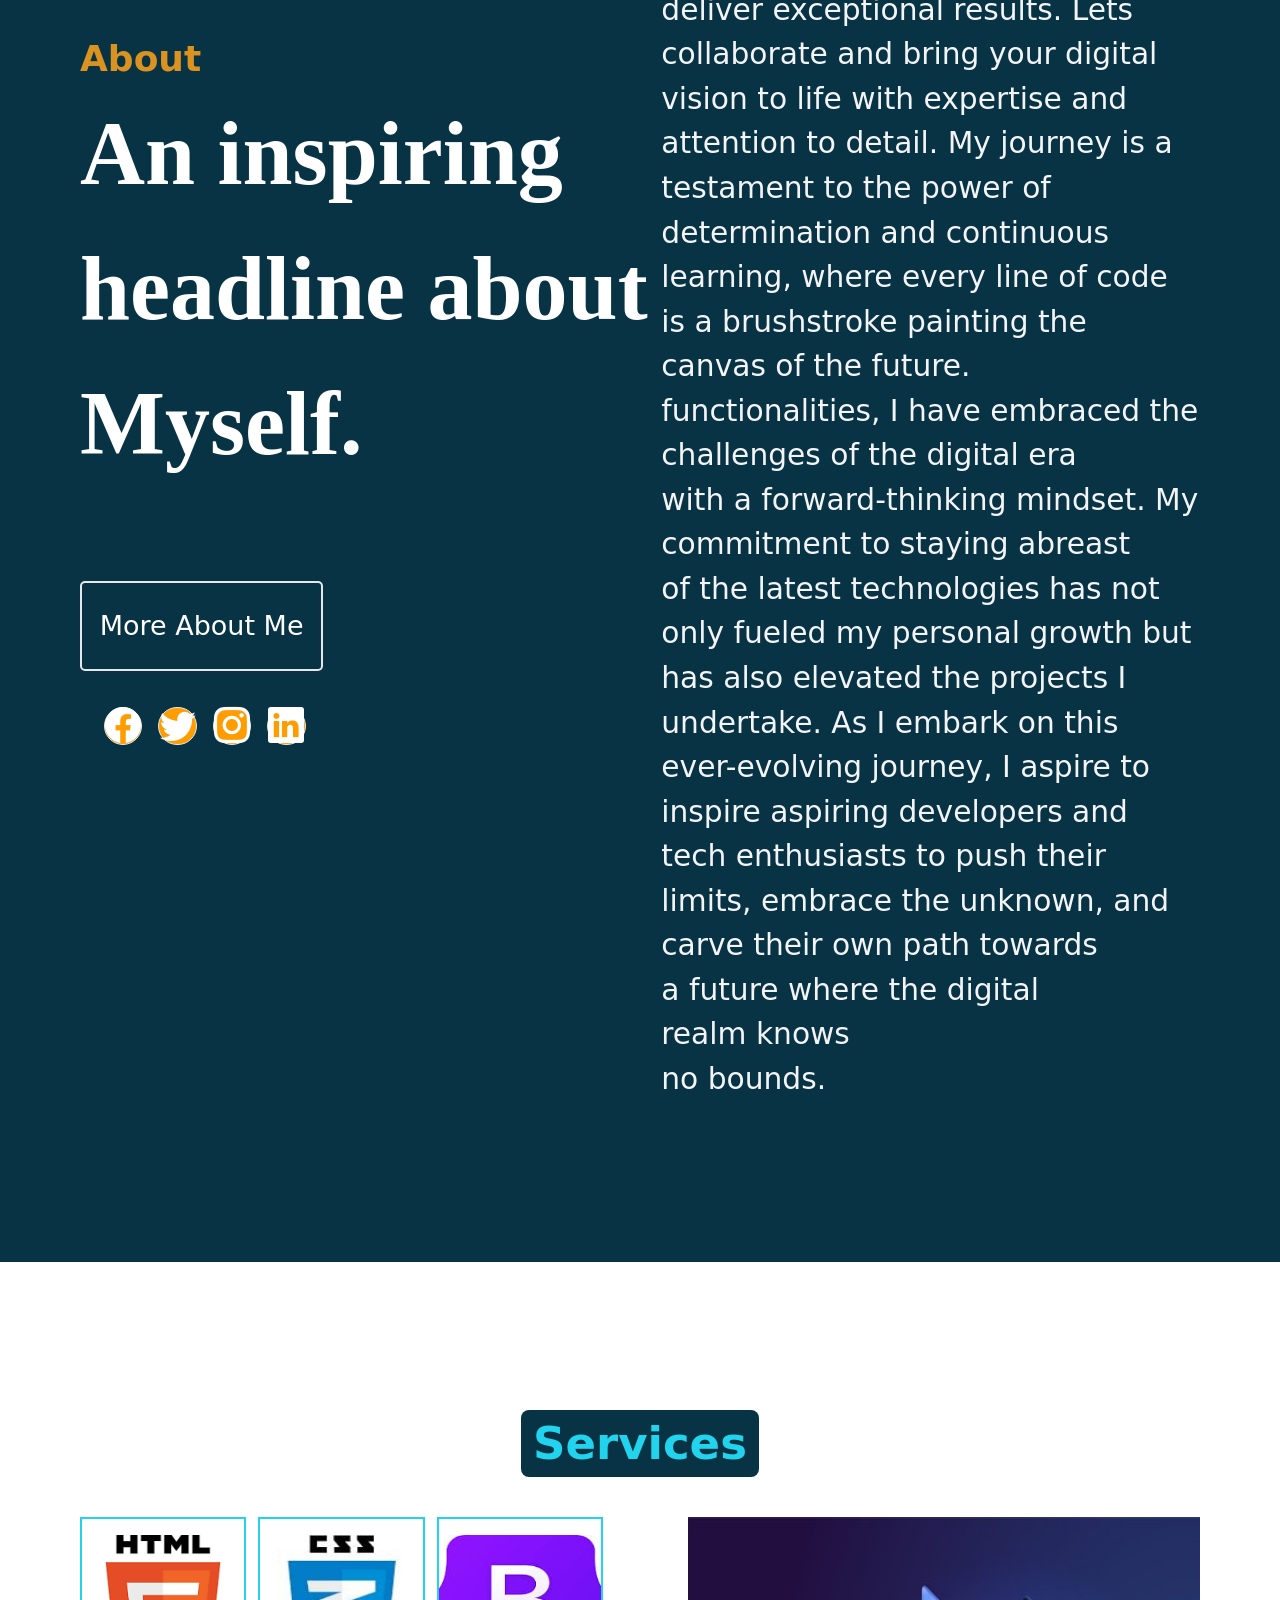
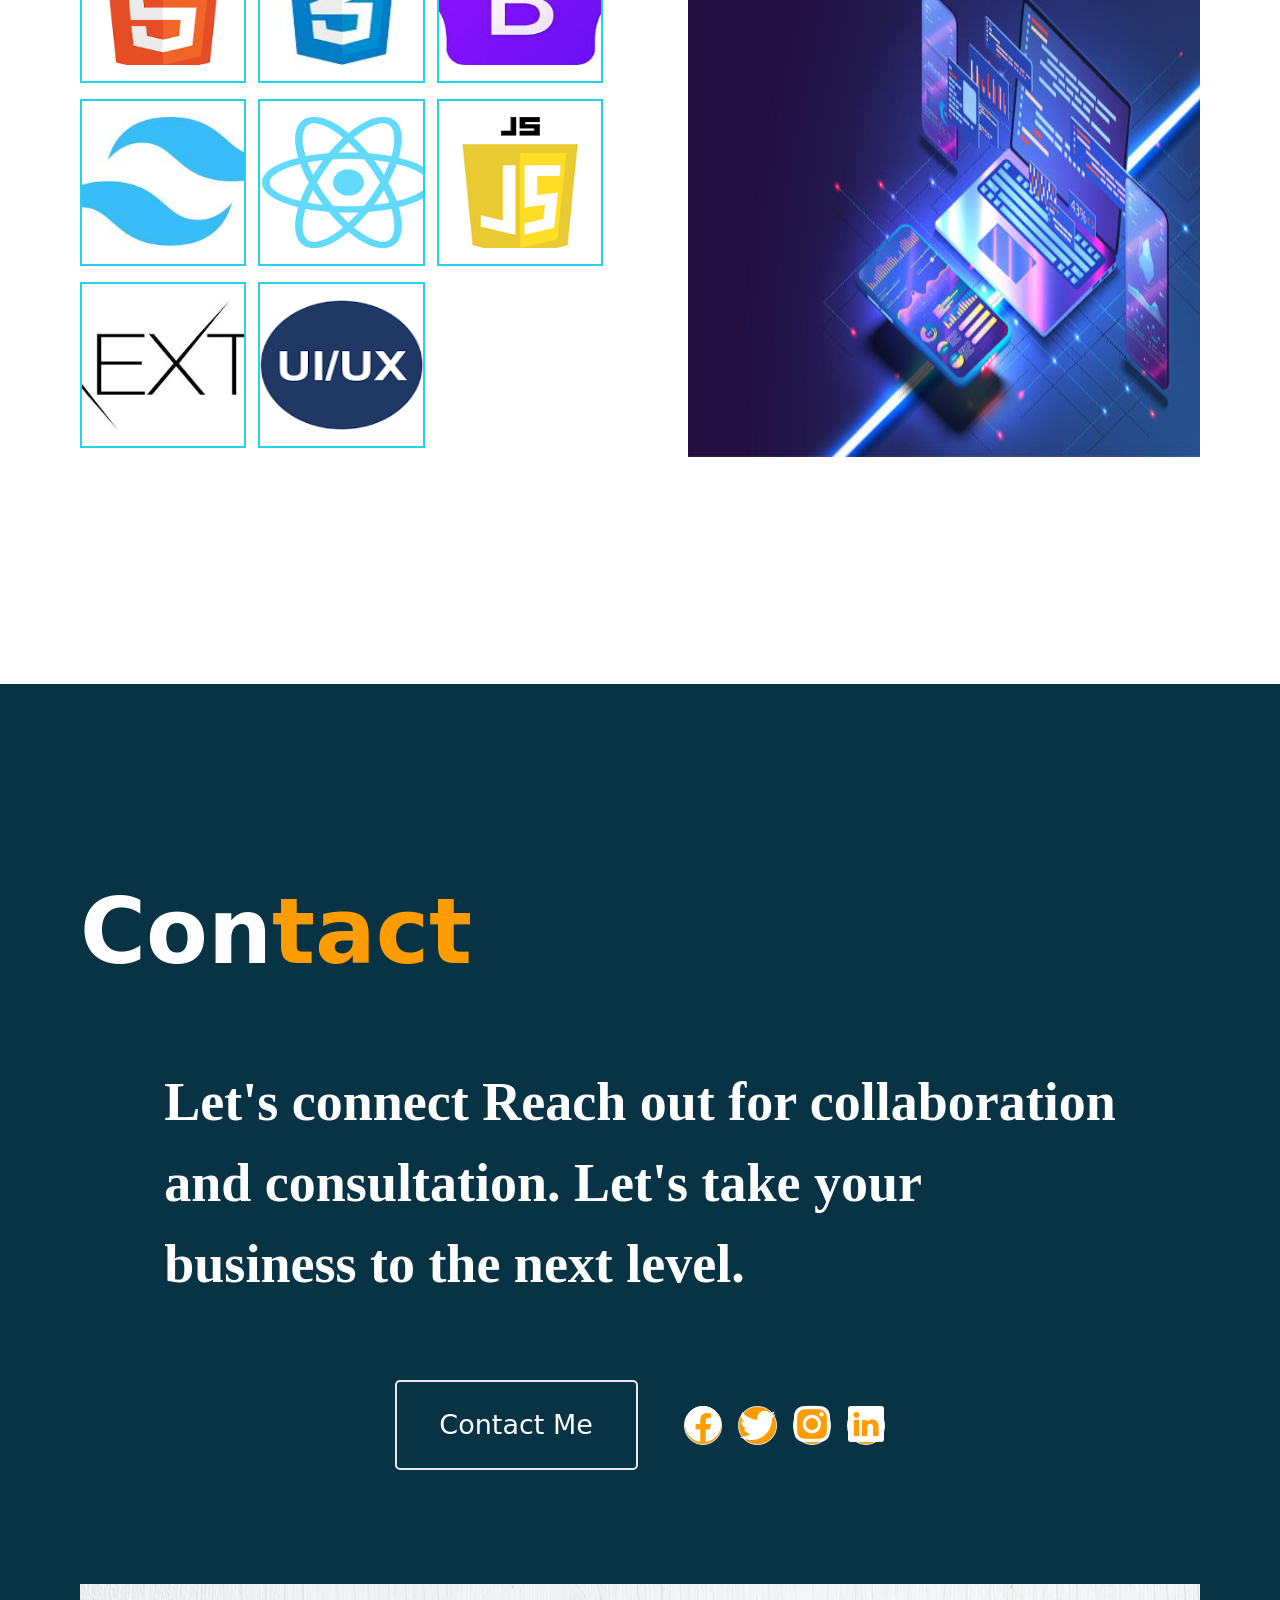
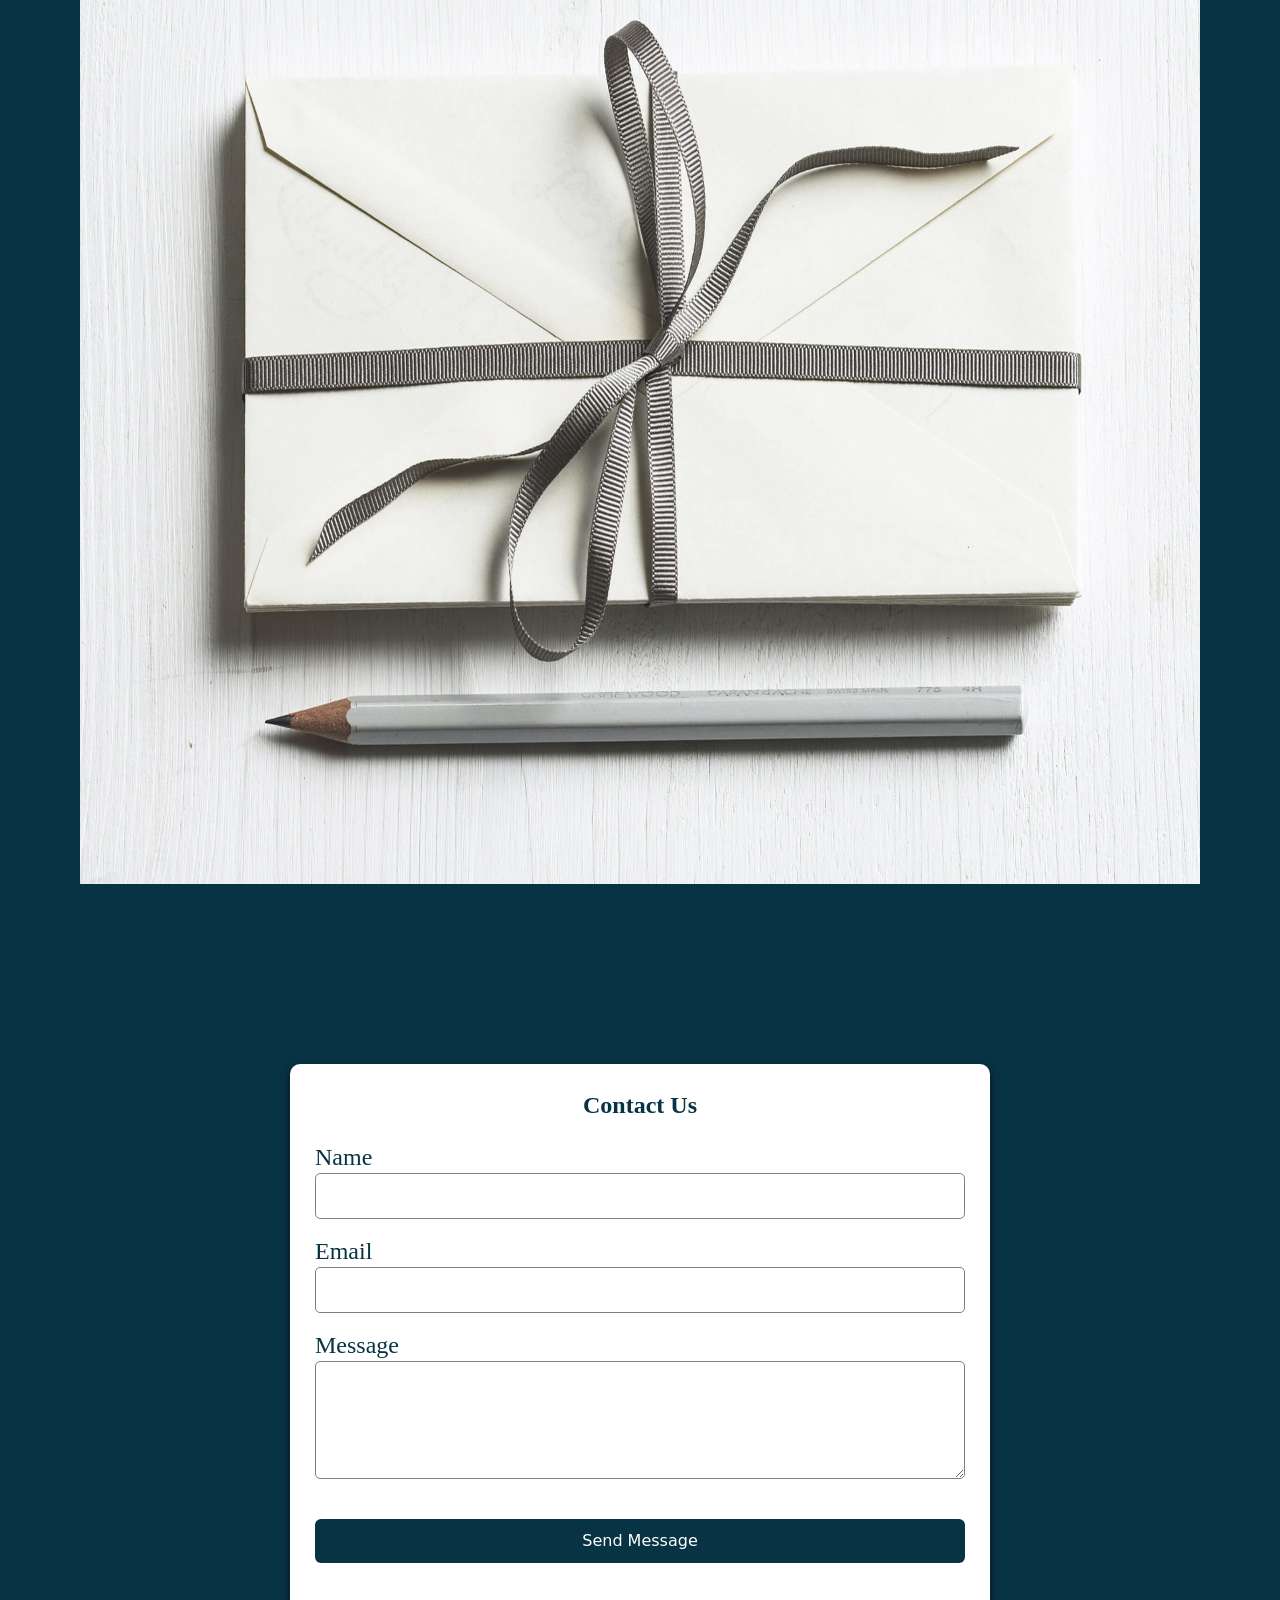
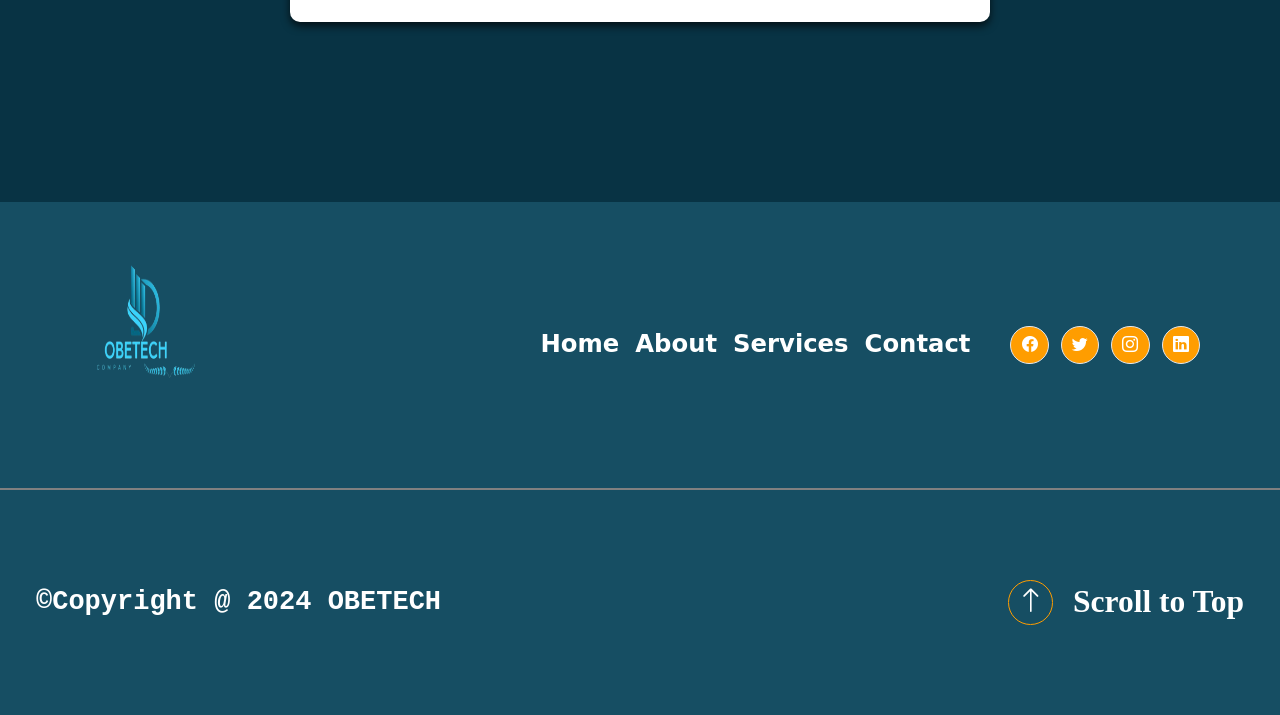
==== commit c5571a4b: "commit" ====
--- a/index.html
+++ b/index.html
@@ -119,7 +119,21 @@
       </nav>
     </ul>
     <!--  -->
-
+    <script>
+      function Menu(e) {
+        const list = document.getElementById('HamburgerMenu')
+
+        if (e.name === 'menu') {
+          e.name = 'close'
+          list.classList.add('opacity-100')
+          list.classList.add('top-[130px]')
+        } else {
+          e.name = 'menu'
+          list.classList.remove('opacity-100')
+          list.classList.remove('top-[130px]')
+        }
+      }
+    </script>
     <!-- empty-div -->
     <div class="md:h-[20vh] h-[7vh]"></div>
 
@@ -129,7 +143,7 @@
     >
       <div class="md:flex md:flex-col text-white">
         <h2
-          class="md:font-bold font-medium md:text-[4vh] text-[1.9vh] font-sans text-gray-100 md:font-serif animate-left"
+          class="md:font-bold font-medium md:text-[4vh] text-[1.6vh] font-sans text-gray-100 md:font-serif animate-left"
         >
           Hello, I'm Godfrey Obed Arinze CEO of OBE<span class="text-[#ff9d00]"
             >TECH</span
--- a/src/output.css
+++ b/src/output.css
@@ -600,6 +600,10 @@
   top: -400px;
 }
 
+.top-\[130px\] {
+  top: 130px;
+}
+
 .z-\[1\] {
   z-index: 1;
 }
@@ -1219,6 +1223,10 @@
 .text-lg {
   font-size: 1.125rem;
   line-height: 1.75rem;
+}
+
+.text-\[1\.6vh\] {
+  font-size: 1.6vh;
 }
 
 .font-black {
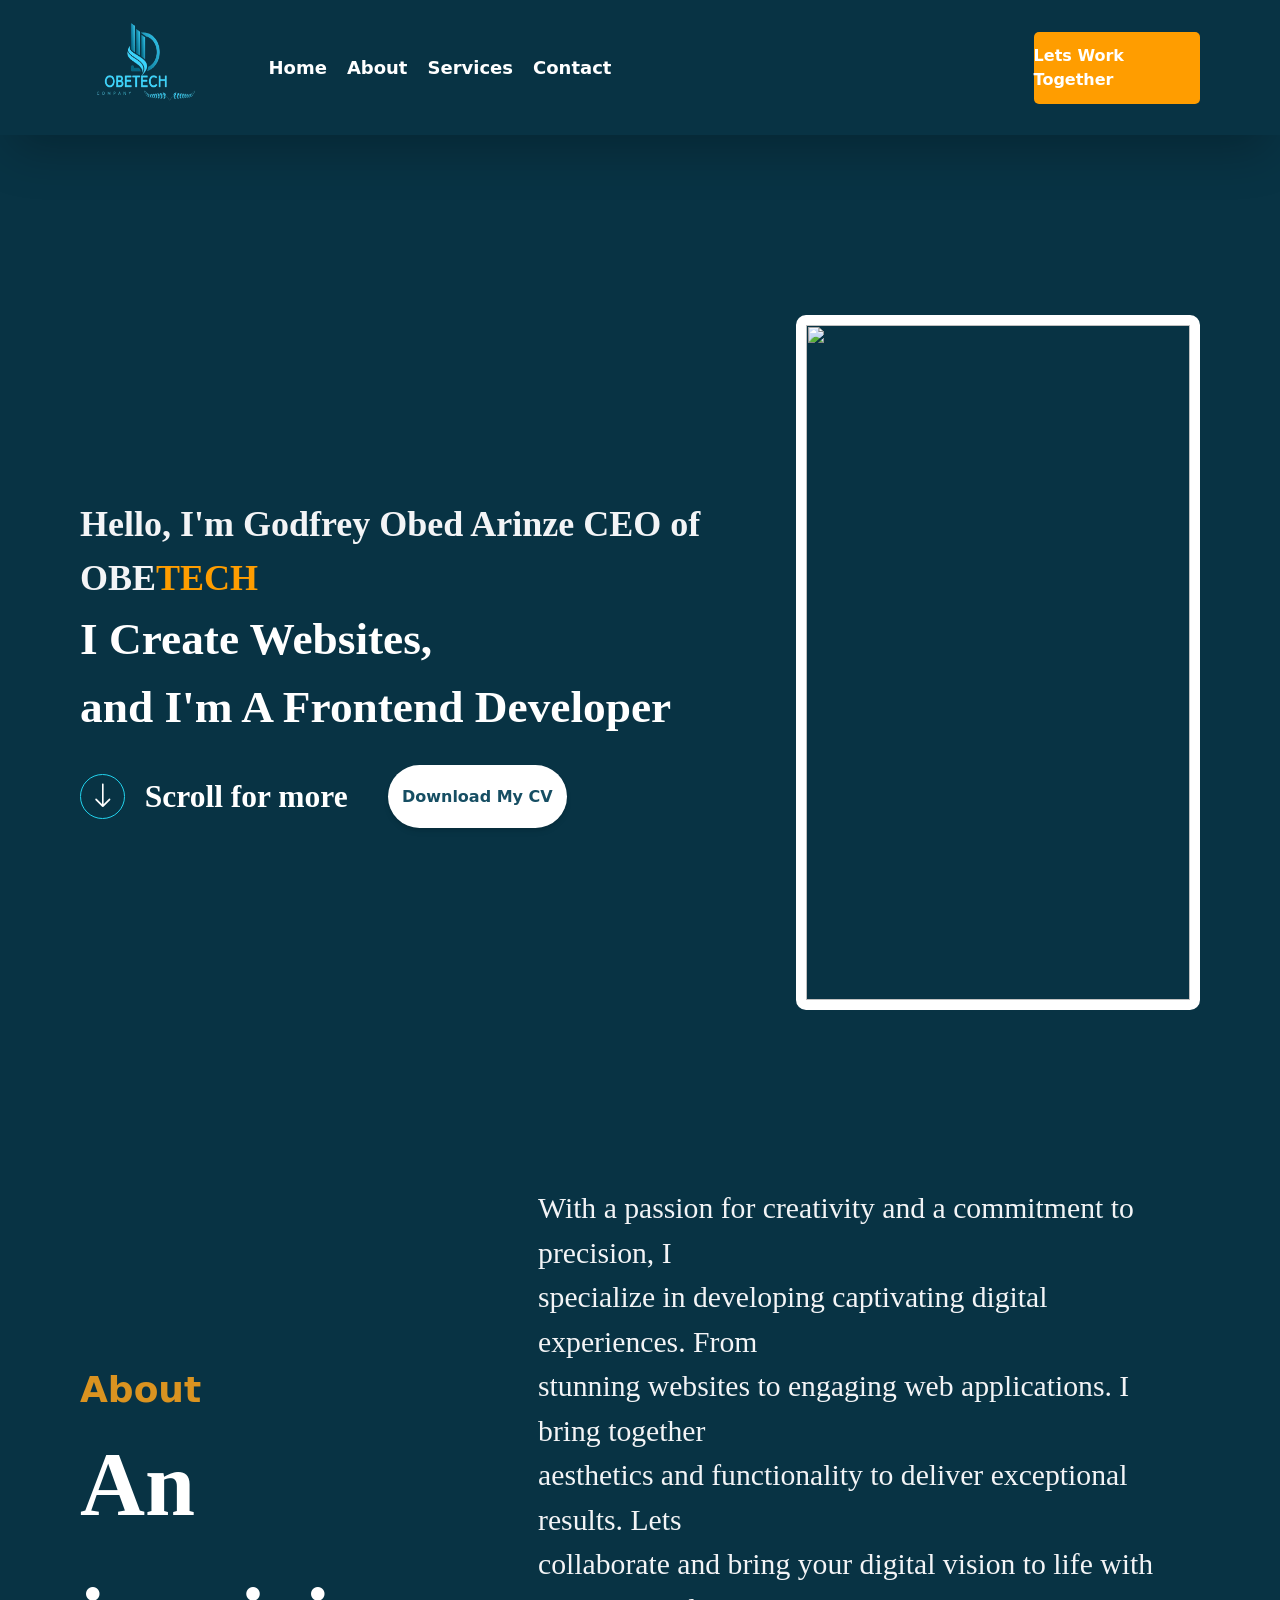
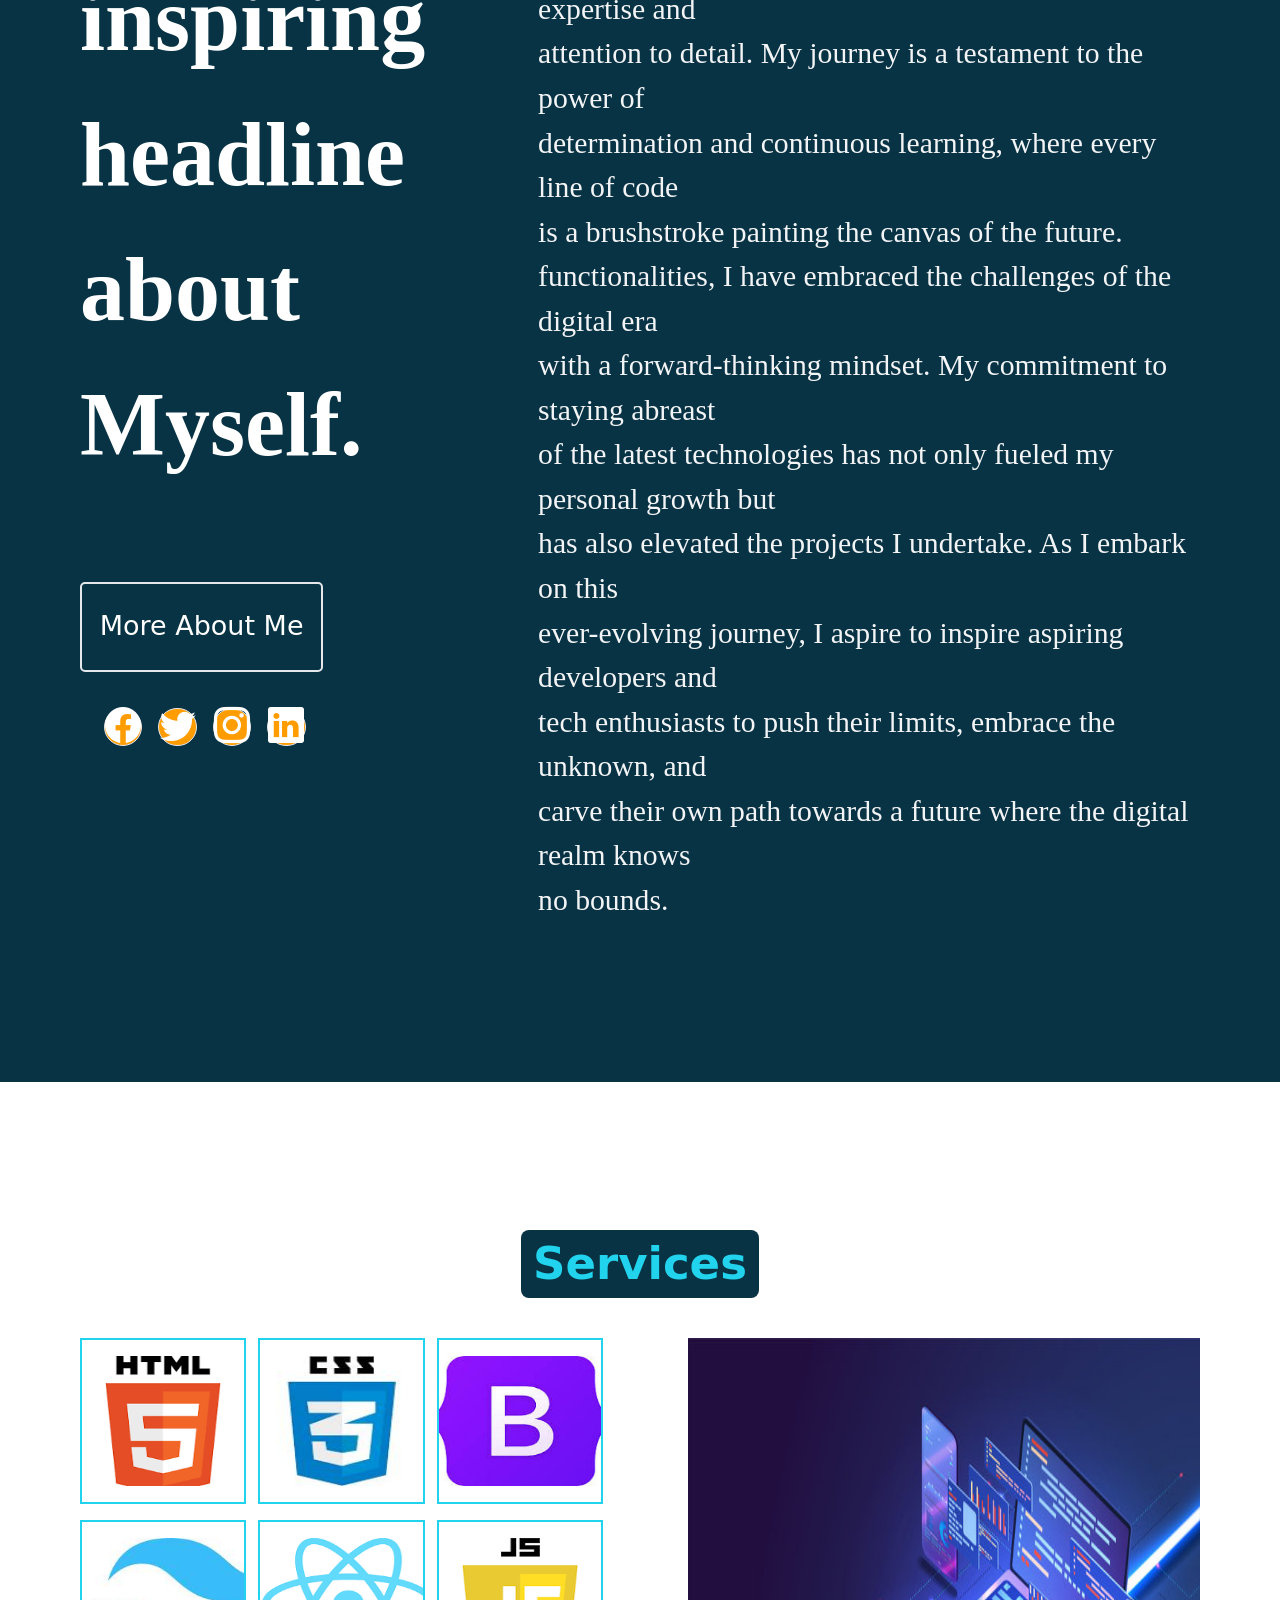
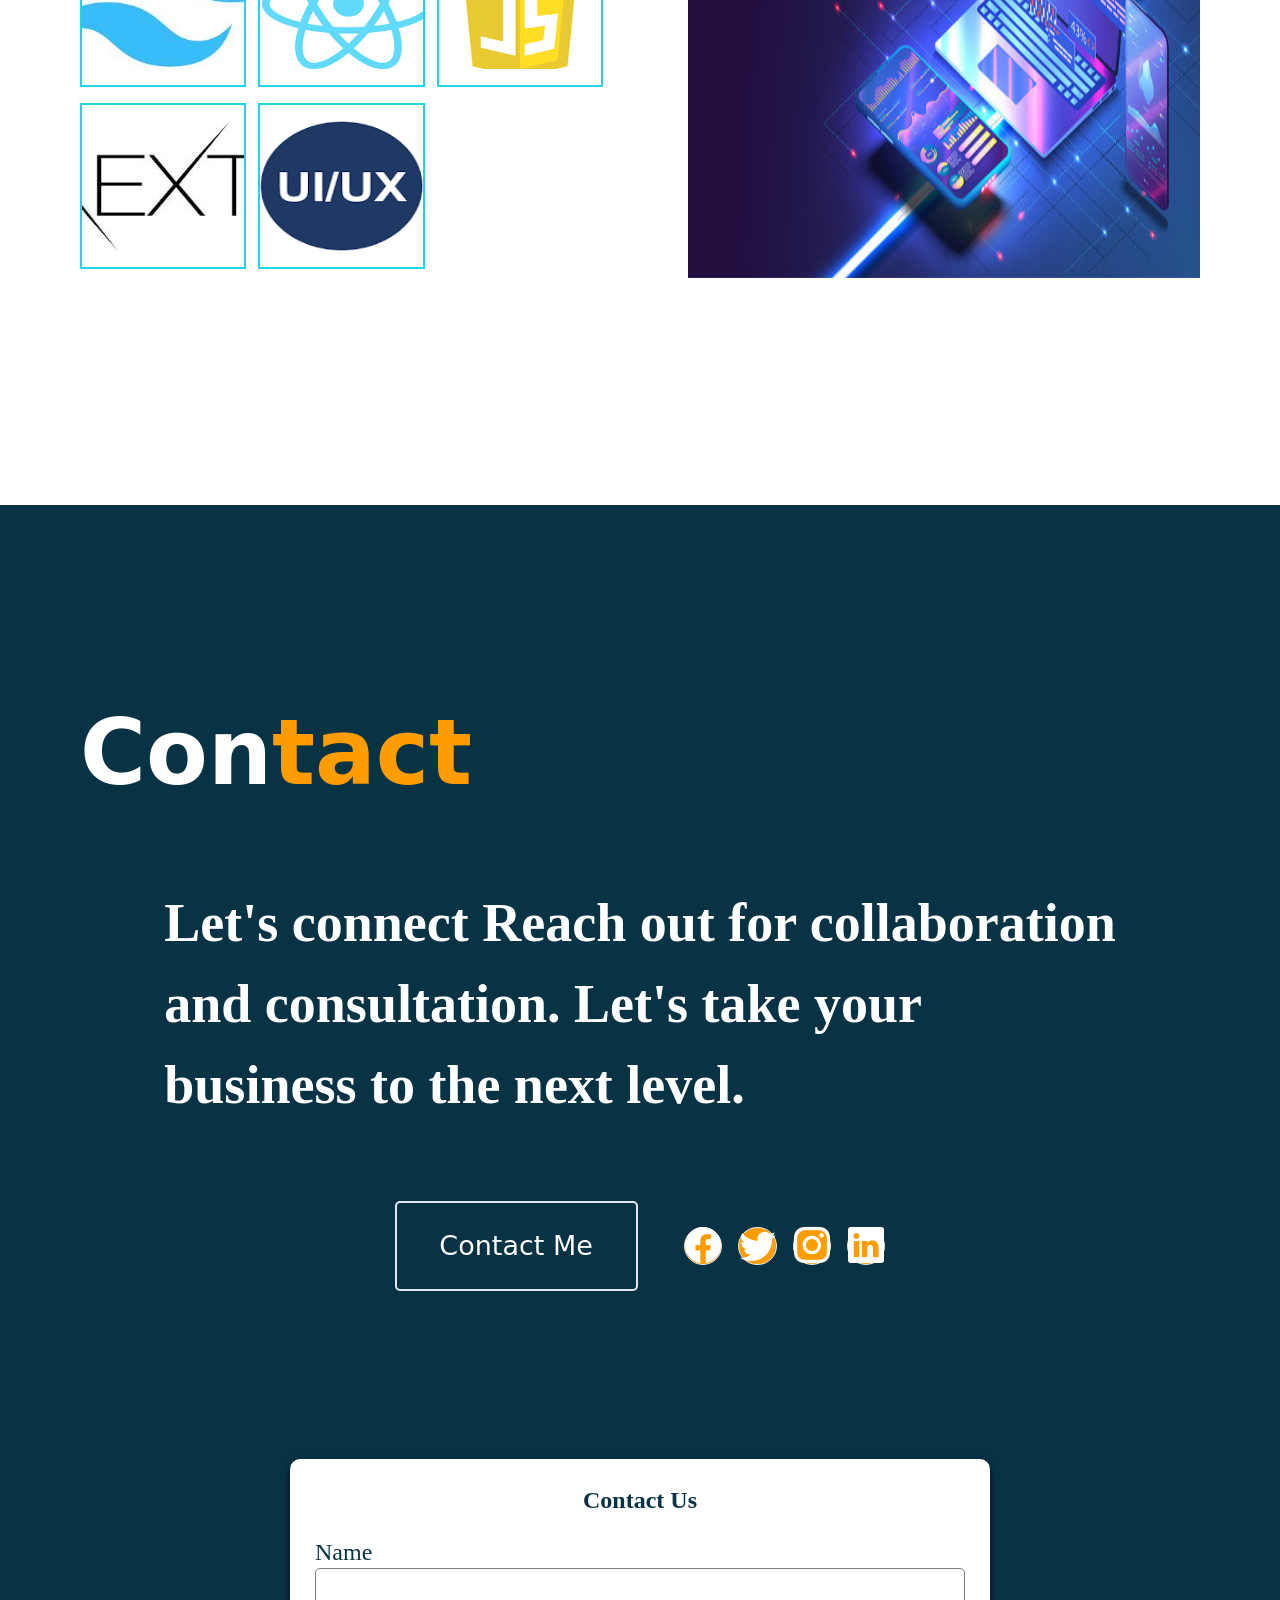
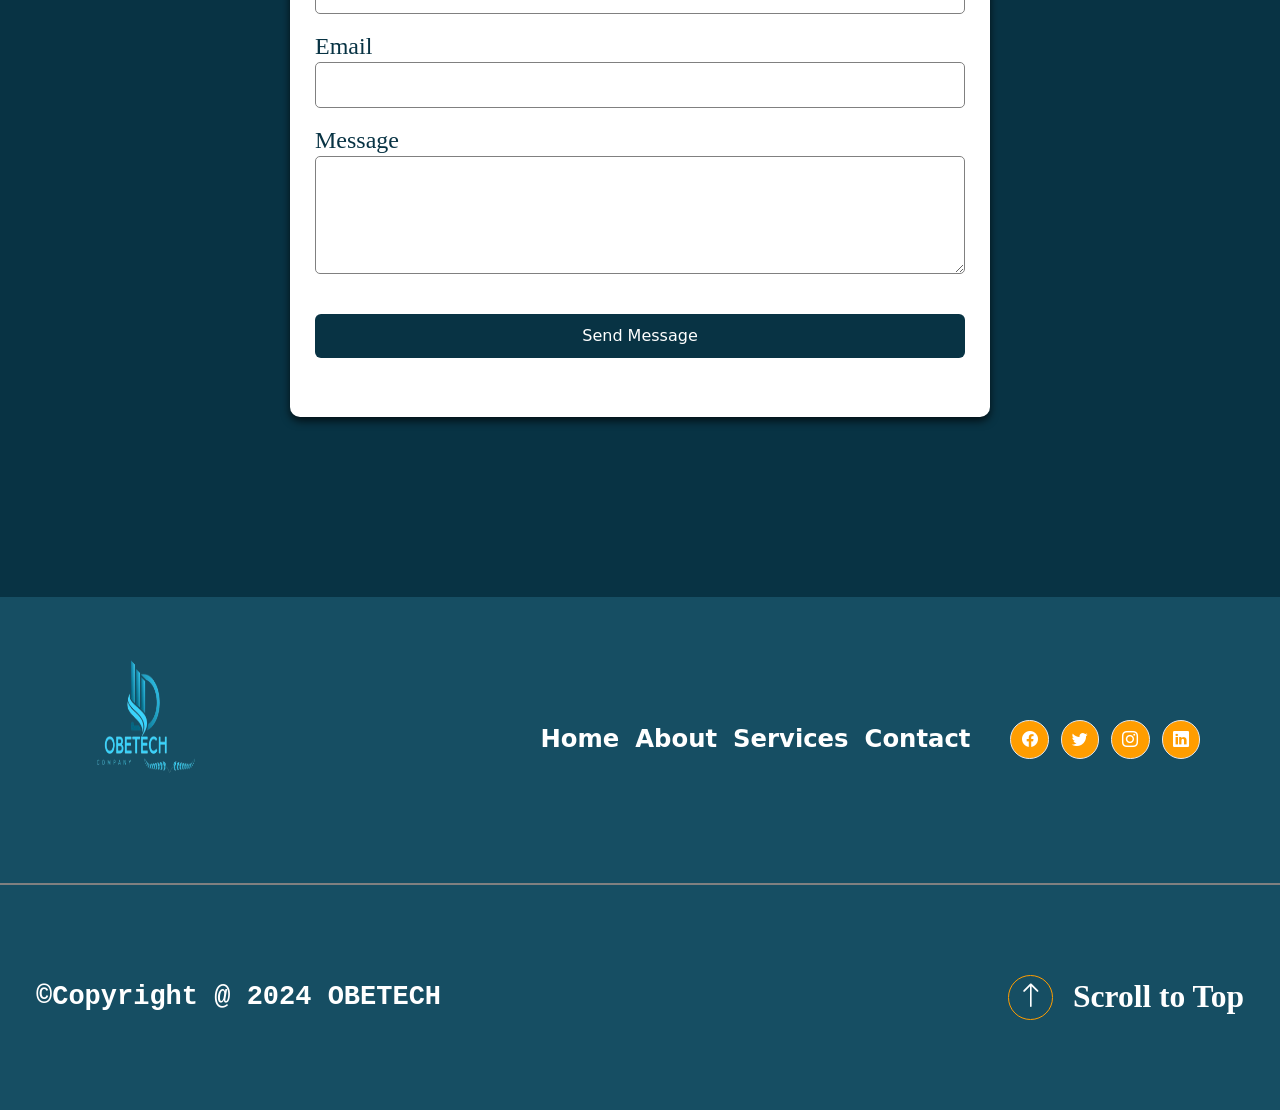
==== commit 640e86fe: "commit" ====
--- a/index.html
+++ b/index.html
@@ -30,14 +30,14 @@
   <body id="top" class="bg-cyan-950">
     <header
       id="Home"
-      class="w-[100%] h-[25vh] shadow-2xl flex items-center justify-between px-[80px]"
+      class="w-[100%] h-[15vh] shadow-2xl flex items-center justify-between px-[80px]"
     >
       <!--  -->
       <nav class="flex items-center gap-[1.6cm]">
         <a href="index.html" class="hidden md:flex">
           <img
             src="src/Black_and_Blue_Initials_Creative_Logo__1_-removebg-preview.png"
-            class="inline h-[25vh] w-[10vw]"
+            class="inline h-[19.5vh] w-[10vw] pt-5"
             alt=""
           />
         </a>
@@ -58,7 +58,7 @@
       </nav>
       <!--  -->
       <div
-        class="w-[17vw] h-[10vh] opacity-0 md:opacity-100 flex items-center text-[#fff] justify-center rounded-[5px] bg-[#ff9d00] font-semibold font-sans"
+        class="w-[13vw] h-[8vh] opacity-0 md:opacity-100 flex items-center text-[#fff] justify-center rounded-[5px] bg-[#ff9d00] font-semibold font-sans"
       >
         <a href="contact.html">Lets Work Together</a>
       </div>
@@ -200,7 +200,7 @@
         class="md:w-[100%] md:py-40 py-16 flex flex-col gap-[9vh] md:gap-0 md:flex md:flex-row items-start md:items-center justify-between px-[20px] md:px-[80px]"
       >
         <!--  -->
-        <div class="w-[100%] text-white md:gap-[10vh] gap-[5vh] flex flex-col">
+        <div class="text-white md:gap-[10vh] gap-[5vh] flex flex-col">
           <strong>
             <b
               class="text-[#da9320] font-bold md:text-[4vh] text-pretty text-[4vh] font-sans"
@@ -263,7 +263,7 @@
 
         <div>
           <h2
-            class="md:font-sans md:font-normal md:text-[3.3vh] text-[2vh] font-bold text-pretty text-gray-100"
+            class="md:font-serif md:font-normal md:text-[3.3vh] text-[2vh] font-bold text-pretty text-gray-100"
           >
             With a passion for creativity and a commitment to precision, I
             <br />
@@ -461,15 +461,15 @@
         </ul>
       </div>
 
-      <div class="flex justify-center items-center">
+      <!-- <div class="flex justify-center items-center">
         <img
           src="src/contact-2400.jpg"
           class="inline md:w-[90vw] md:h-[100vh] w-[100vw] h-[50vh]"
           alt=""
         />
-      </div>
-      <!--  -->
-      <div class="md:h-[20vh] h-[10vh]"></div>
+      </div> -->
+      <!--  -->
+      <div class="h-[6vh]"></div>
 
       <!--  -->
       <div class="container">
--- a/src/output.css
+++ b/src/output.css
@@ -604,6 +604,22 @@
   top: 130px;
 }
 
+.top-\[-300px\] {
+  top: -300px;
+}
+
+.top-\[200px\] {
+  top: 200px;
+}
+
+.top-\[100px\] {
+  top: 100px;
+}
+
+.bottom-24 {
+  bottom: 6rem;
+}
+
 .z-\[1\] {
   z-index: 1;
 }
@@ -612,36 +628,24 @@
   margin-bottom: 1.25rem;
 }
 
+.ml-5 {
+  margin-left: 1.25rem;
+}
+
 .ml-\[0\.5cm\] {
   margin-left: 0.5cm;
 }
 
-.ml-\[0\.9cm\] {
-  margin-left: 0.9cm;
-}
-
-.ml-0 {
-  margin-left: 0px;
-}
-
-.ml-4 {
-  margin-left: 1rem;
-}
-
-.ml-5 {
-  margin-left: 1.25rem;
-}
-
-.ml-7 {
-  margin-left: 1.75rem;
-}
-
-.ml-9 {
-  margin-left: 2.25rem;
-}
-
-.ml-10 {
-  margin-left: 2.5rem;
+.mb-16 {
+  margin-bottom: 4rem;
+}
+
+.mb-\[10rem\] {
+  margin-bottom: 10rem;
+}
+
+.mb-\[20rem\] {
+  margin-bottom: 20rem;
 }
 
 .block {
@@ -660,10 +664,6 @@
   display: none;
 }
 
-.h-\[100vh\] {
-  height: 100vh;
-}
-
 .h-\[10vh\] {
   height: 10vh;
 }
@@ -732,20 +732,20 @@
   height: 8vw;
 }
 
-.h-\[150vh\] {
-  height: 150vh;
-}
-
-.h-\[160vh\] {
-  height: 160vh;
-}
-
-.h-\[100rem\] {
-  height: 100rem;
-}
-
-.h-\[30vh\] {
-  height: 30vh;
+.h-\[19vh\] {
+  height: 19vh;
+}
+
+.h-\[19\.5vh\] {
+  height: 19.5vh;
+}
+
+.h-full {
+  height: 100%;
+}
+
+.h-\[6vh\] {
+  height: 6vh;
 }
 
 .w-\[100\%\] {
@@ -802,6 +802,22 @@
 
 .w-full {
   width: 100%;
+}
+
+.w-\[16vw\] {
+  width: 16vw;
+}
+
+.w-\[15vw\] {
+  width: 15vw;
+}
+
+.w-\[14vw\] {
+  width: 14vw;
+}
+
+.w-\[13vw\] {
+  width: 13vw;
 }
 
 .cursor-pointer {
@@ -993,6 +1009,11 @@
   border-color: rgb(255 255 255 / var(--tw-border-opacity));
 }
 
+.border-\[red\] {
+  --tw-border-opacity: 1;
+  border-color: rgb(255 0 0 / var(--tw-border-opacity));
+}
+
 .bg-\[\#ff9d00\] {
   --tw-bg-opacity: 1;
   background-color: rgb(255 157 0 / var(--tw-bg-opacity));
@@ -1058,6 +1079,11 @@
   padding-bottom: 2.5rem;
 }
 
+.py-16 {
+  padding-top: 4rem;
+  padding-bottom: 4rem;
+}
+
 .py-2 {
   padding-top: 0.5rem;
   padding-bottom: 0.5rem;
@@ -1068,36 +1094,6 @@
   padding-bottom: 1rem;
 }
 
-.px-\[15px\] {
-  padding-left: 15px;
-  padding-right: 15px;
-}
-
-.px-\[px\] {
-  padding-left: px;
-  padding-right: px;
-}
-
-.py-16 {
-  padding-top: 4rem;
-  padding-bottom: 4rem;
-}
-
-.py-32 {
-  padding-top: 8rem;
-  padding-bottom: 8rem;
-}
-
-.py-40 {
-  padding-top: 10rem;
-  padding-bottom: 10rem;
-}
-
-.py-20 {
-  padding-top: 5rem;
-  padding-bottom: 5rem;
-}
-
 .pb-4 {
   padding-bottom: 1rem;
 }
@@ -1132,6 +1128,10 @@
 
 .pt-6 {
   padding-top: 1.5rem;
+}
+
+.pt-5 {
+  padding-top: 1.25rem;
 }
 
 .text-center {
@@ -1172,6 +1172,10 @@
   font-size: 1.2rem;
 }
 
+.text-\[1\.6vh\] {
+  font-size: 1.6vh;
+}
+
 .text-\[1\.8vh\] {
   font-size: 1.8vh;
 }
@@ -1225,8 +1229,8 @@
   line-height: 1.75rem;
 }
 
-.text-\[1\.6vh\] {
-  font-size: 1.6vh;
+.text-\[5vh\] {
+  font-size: 5vh;
 }
 
 .font-black {
@@ -1336,12 +1340,6 @@
   box-shadow: var(--tw-ring-offset-shadow, 0 0 #0000), var(--tw-ring-shadow, 0 0 #0000), var(--tw-shadow);
 }
 
-.shadow-inner {
-  --tw-shadow: inset 0 2px 4px 0 rgb(0 0 0 / 0.05);
-  --tw-shadow-colored: inset 0 2px 4px 0 var(--tw-shadow-color);
-  box-shadow: var(--tw-ring-offset-shadow, 0 0 #0000), var(--tw-ring-shadow, 0 0 #0000), var(--tw-shadow);
-}
-
 .transition-all {
   transition-property: all;
   transition-timing-function: cubic-bezier(0.4, 0, 0.2, 1);
@@ -1394,26 +1392,14 @@
 }
 
 @media (min-width: 768px) {
+  .md\:ml-6 {
+    margin-left: 1.5rem;
+  }
+
   .md\:ml-\[0\.8cm\] {
     margin-left: 0.8cm;
   }
 
-  .md\:ml-5 {
-    margin-left: 1.25rem;
-  }
-
-  .md\:ml-0 {
-    margin-left: 0px;
-  }
-
-  .md\:ml-8 {
-    margin-left: 2rem;
-  }
-
-  .md\:ml-6 {
-    margin-left: 1.5rem;
-  }
-
   .md\:block {
     display: block;
   }
@@ -1442,10 +1428,6 @@
     height: 12vh;
   }
 
-  .md\:h-\[130vh\] {
-    height: 130vh;
-  }
-
   .md\:h-\[13vw\] {
     height: 13vw;
   }
@@ -1490,6 +1472,10 @@
     height: 7vh;
   }
 
+  .md\:h-\[6vh\] {
+    height: 6vh;
+  }
+
   .md\:w-\[100\%\] {
     width: 100%;
   }
@@ -1546,16 +1532,8 @@
     align-items: flex-start;
   }
 
-  .md\:items-end {
-    align-items: flex-end;
-  }
-
   .md\:items-center {
     align-items: center;
-  }
-
-  .md\:justify-start {
-    justify-content: flex-start;
   }
 
   .md\:justify-between {
@@ -1744,10 +1722,6 @@
     font-size: 9vh;
   }
 
-  .md\:text-\[3\.9vh\] {
-    font-size: 3.9vh;
-  }
-
   .md\:font-black {
     font-weight: 900;
   }
@@ -1812,11 +1786,3 @@
     color: rgb(255 255 255 / var(--tw-text-opacity));
   }
 }
-
-@media (prefers-color-scheme: dark) {
-  .dark\:from-fuchsia-50 {
-    --tw-gradient-from: #fdf4ff var(--tw-gradient-from-position);
-    --tw-gradient-to: rgb(253 244 255 / 0) var(--tw-gradient-to-position);
-    --tw-gradient-stops: var(--tw-gradient-from), var(--tw-gradient-to);
-  }
-}
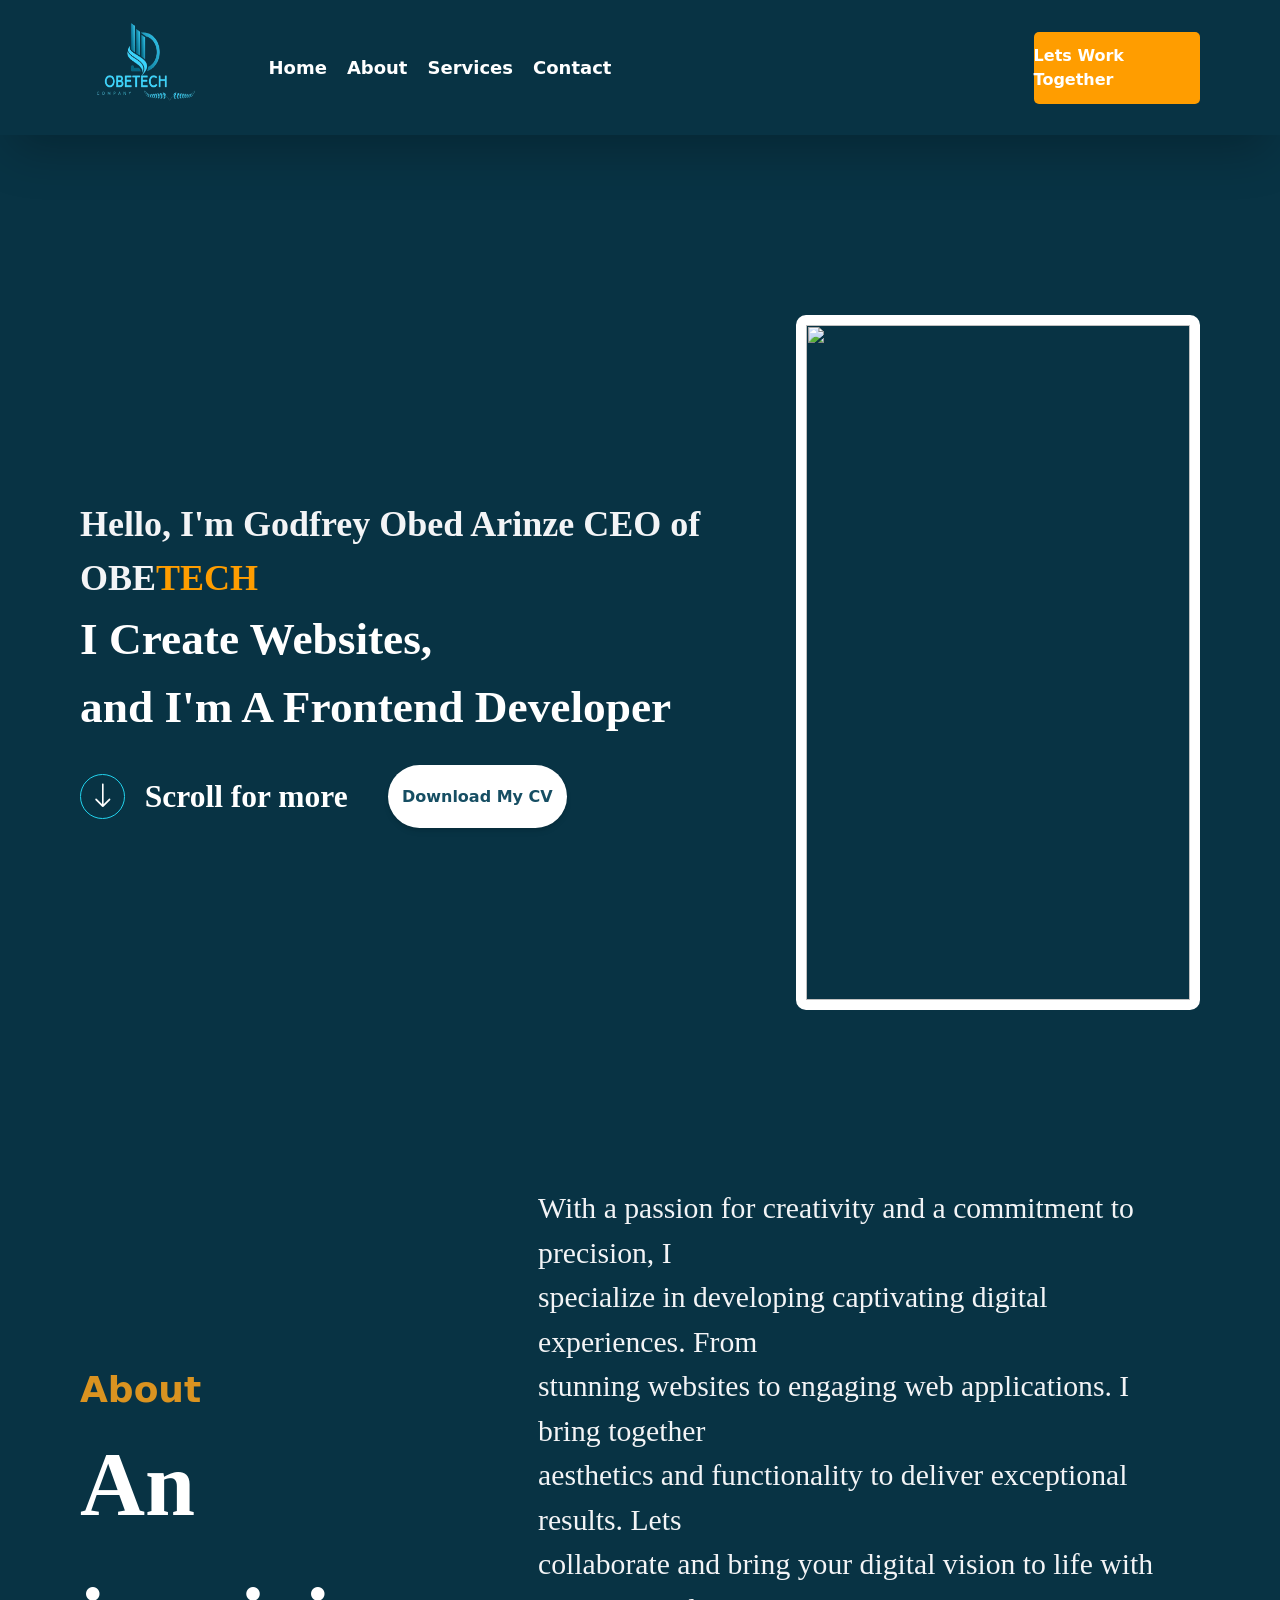
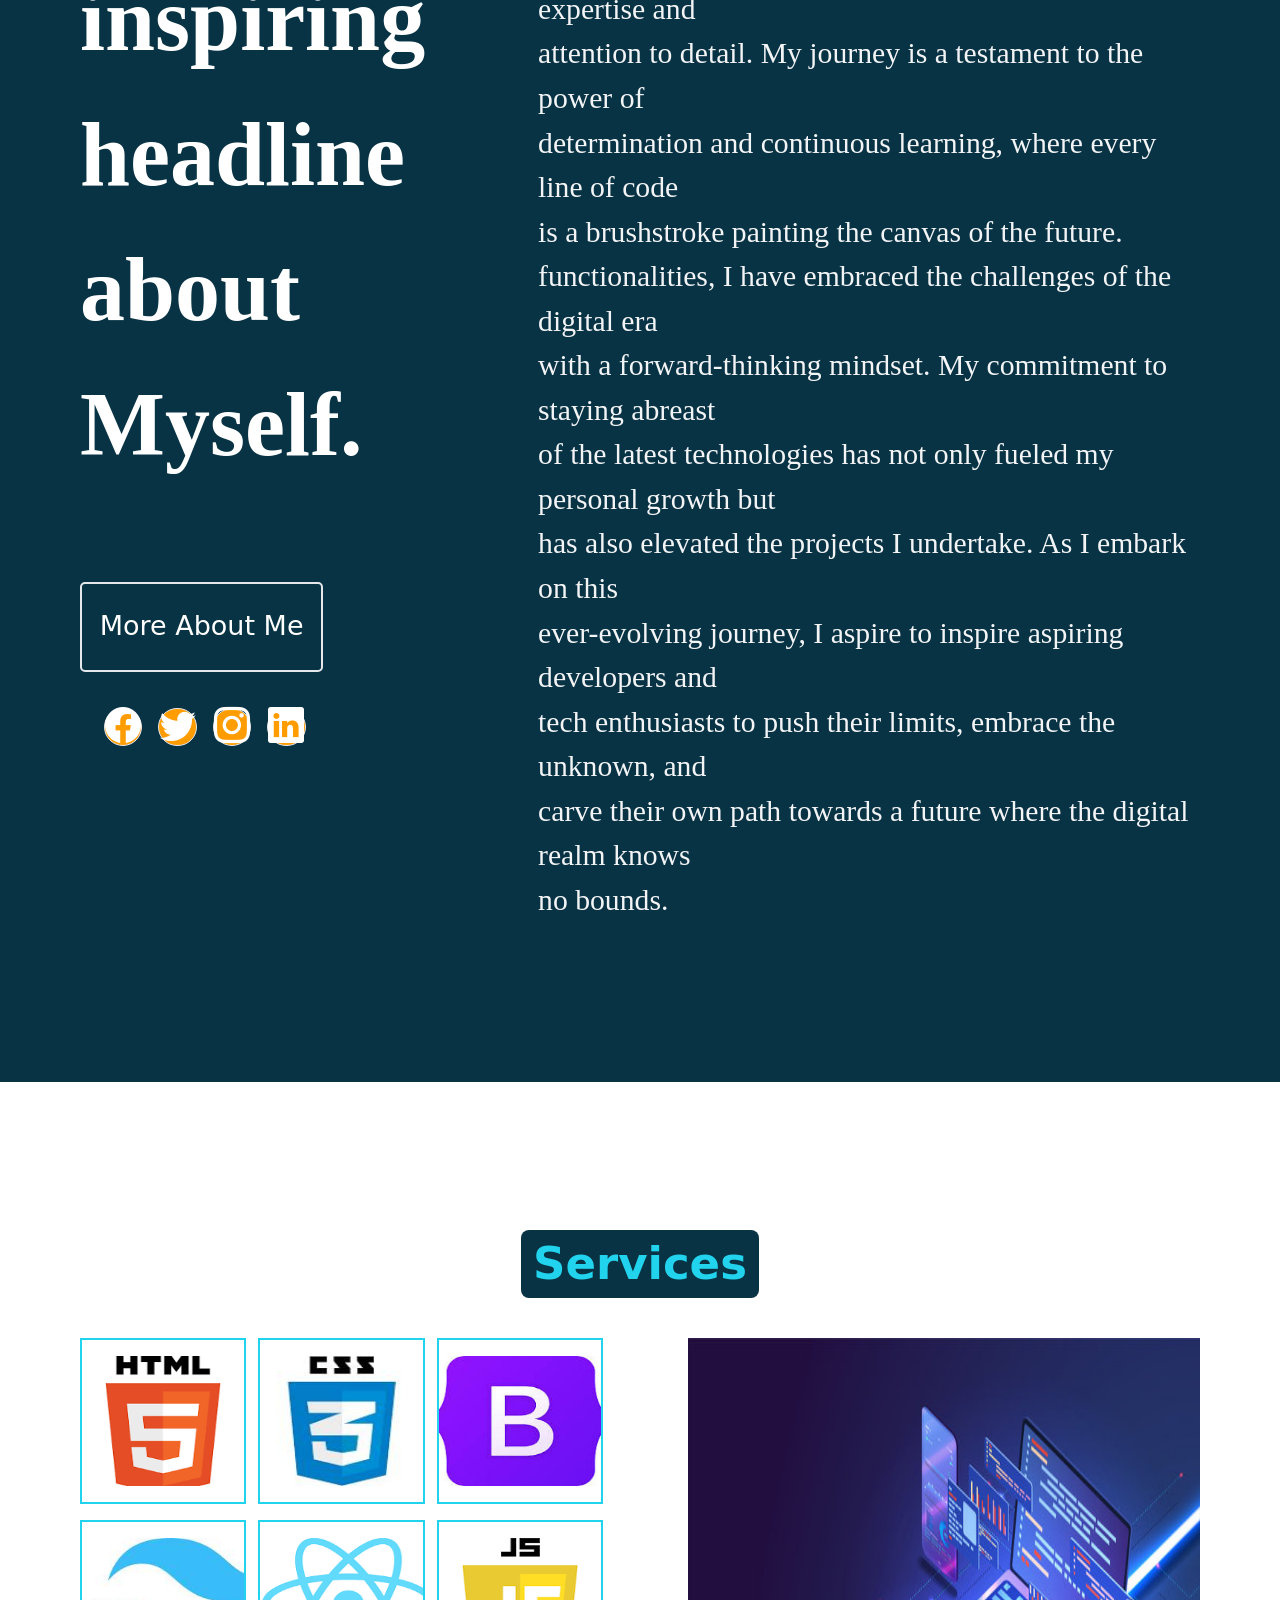
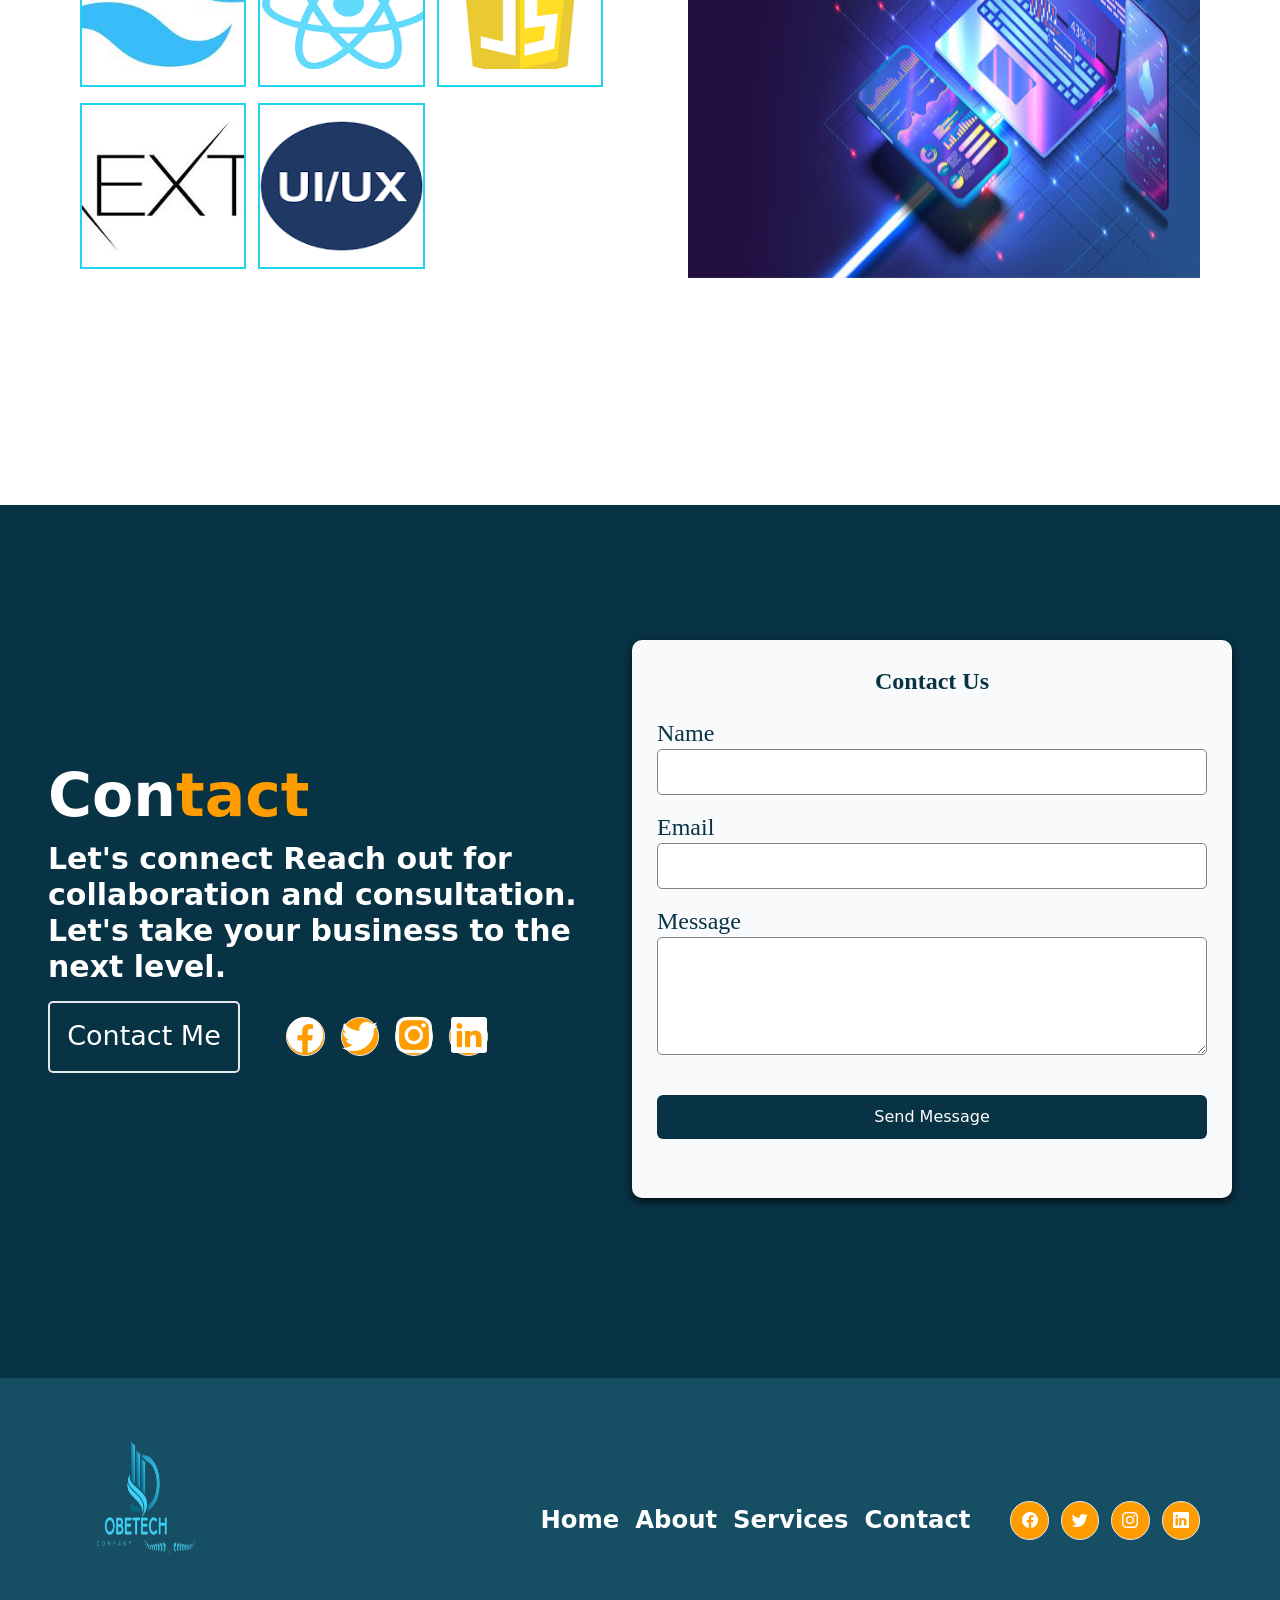
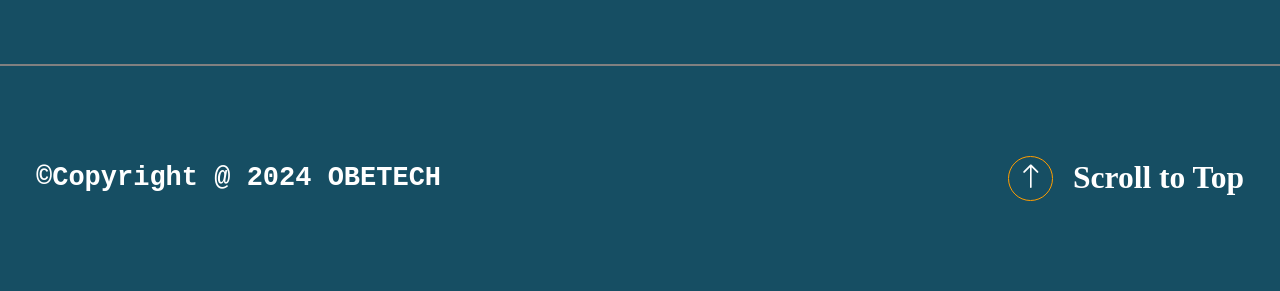
==== commit 42907787: "commit" ====
--- a/index.html
+++ b/index.html
@@ -393,74 +393,79 @@
     </section>
 
     <!--  -->
-    <div class="md:h-[20vh] h-[8vh]"></div>
+    <div class="md:h-[15vh] h-[8vh]"></div>
+
     <!-- Contact -->
     <section
       id="ContactMe"
-      class="md:px-[80px] px-[18px] flex flex-col justify-between"
+      class="w-full md:flex md:flex-row items-center md:px-12 px-6 md:gap-10 gap-20 flex flex-col"
     >
-      <div class="md:pb-[7vh] pb-[4vh]">
-        <h1
-          class="font-sans md:text-[10vh] text-[3em] text-start font-bold text-white"
-        >
-          Con<span class="text-[#ff9d00]">tact</span>
-        </h1>
-      </div>
-      <!--  -->
-
-      <div
-        class="flex items-center justify-center pb-[2cm] md:text-[6vh] text-[1.2rem] font-serif font-extrabold text-white"
-      >
-        <h1 class="text-start">
-          Let's connect Reach out for collaboration <br />
-          and consultation. Let's take your <br />
-          business to the next level.
-        </h1>
-      </div>
-      <!--  -->
-
-      <div
-        class="md:flex md:flex-row flex flex-col md:gap-4 gap-[4vh] items-center justify-center md:pb-[3cm] pb-[2.5cm]"
-      >
-        <ul
-          class="flex w-[78vw] h-[8vh] md:w-[19vw] md:h-[10vh] hover:bg-[black] text-white text-[2.5vh] font-medium font-sans md:text-[3vh] items-center justify-center border-[2px] rounded-[5px] md:hover:bg-[white] md:hover:text-black"
-        >
-          <button>Contact Me</button>
-        </ul>
-        <!--  -->
-        <ul
-          class="flex gap-[4vh] md:gap-4 text-[2.5vh] md:text-[4vh] ml-[0.5cm] md:ml-[0.8cm] cursor-pointer"
-        >
-          <a
-            href="https://www.facebook.com/profile.php?id=61564532480517"
-            class="hover border-[1px] bg-[#fff] md:bg-[#ff9d00] md:text-[#fff] text-[#000] rounded-[50%] w-[8vw] h-[8vw] md:w-[3vw] md:h-[3vw] flex items-center justify-center"
-          >
-            <i class="bi bi-facebook"></i>
-          </a>
-
-          <a
-            href="https://x.com/obedcomedian?t=15qq6Nb6f42OsZnobmi2nw&s=09"
-            class="hover border-[1px] bg-[#fff] md:bg-[#ff9d00] md:text-[#fff] text-[#000] rounded-[50%] w-[8vw] h-[8vw] md:w-[3vw] md:h-[3vw] flex items-center justify-center"
-          >
-            <i class="bi bi-twitter"></i>
-          </a>
-
-          <a
-            href="https://www.instagram.com/obedmarcelcomedian?igsh=MXVsOWtlOG02bXZhZw=="
-            class="hover border-[1px] bg-[#fff] md:bg-[#ff9d00] md:text-[#fff] text-[#000] rounded-[50%] w-[8vw] h-[8vw] md:w-[3vw] md:h-[3vw] flex items-center justify-center"
-          >
-            <i class="bi bi-instagram"></i>
-          </a>
-
-          <a
-            href="https://www.linkedin.com/in/godfrey-obed-arinze-a2b3b8283"
-            class="hover border-[1px] bg-[#fff] md:bg-[#ff9d00] md:text-[#fff] text-[#000] rounded-[50%] w-[8vw] h-[8vw] md:w-[3vw] md:h-[3vw] flex items-center justify-center"
-          >
-            <i class="bi bi-linkedin"></i>
-          </a>
-        </ul>
-      </div>
-
+      <div class="flex flex-col items-start gap-4">
+        <!--  -->
+        <div>
+          <h1
+            class="font-sans md:text-6xl text-[3em] text-start font-bold text-white"
+          >
+            Con<span class="text-[#ff9d00]">tact</span>
+          </h1>
+        </div>
+        <!--  -->
+
+        <div
+          class="md:text-3xl text-pretty text-[1.2rem] font-sans font-semibold text-white"
+        >
+          <h1 class="text-start">
+            Let's connect Reach out for <br />
+            collaboration and consultation. <br />
+            Let's take your business to the next level.
+          </h1>
+        </div>
+        <!--  -->
+
+        <div
+          class="md:flex md:flex-row flex flex-col md:gap-4 gap-[4vh] items-center justify-center"
+        >
+          <ul
+            class="flex w-[78vw] h-[8vh] md:w-[15vw] md:h-[8vh] hover:bg-[black] text-white text-[2.5vh] font-medium font-sans md:text-[3vh] items-center justify-center border-[2px] rounded-[5px] md:hover:bg-[white] hover:border-[3px] hover:border-cyan-500 md:hover:text-black"
+          >
+            <button>Contact Me</button>
+          </ul>
+          <!--  -->
+          <ul
+            class="flex gap-[4vh] md:gap-4 text-[2.5vh] md:text-[4vh] ml-[0.5cm] md:ml-[0.8cm] cursor-pointer"
+          >
+            <a
+              href="https://www.facebook.com/profile.php?id=61564532480517"
+              class="hover border-[1px] bg-[#fff] md:bg-[#ff9d00] md:text-[#fff] text-[#000] rounded-[50%] w-[8vw] h-[8vw] md:w-[3vw] md:h-[3vw] flex items-center justify-center"
+            >
+              <i class="bi bi-facebook"></i>
+            </a>
+
+            <a
+              href="https://x.com/obedcomedian?t=15qq6Nb6f42OsZnobmi2nw&s=09"
+              class="hover border-[1px] bg-[#fff] md:bg-[#ff9d00] md:text-[#fff] text-[#000] rounded-[50%] w-[8vw] h-[8vw] md:w-[3vw] md:h-[3vw] flex items-center justify-center"
+            >
+              <i class="bi bi-twitter"></i>
+            </a>
+
+            <a
+              href="https://www.instagram.com/obedmarcelcomedian?igsh=MXVsOWtlOG02bXZhZw=="
+              class="hover border-[1px] bg-[#fff] md:bg-[#ff9d00] md:text-[#fff] text-[#000] rounded-[50%] w-[8vw] h-[8vw] md:w-[3vw] md:h-[3vw] flex items-center justify-center"
+            >
+              <i class="bi bi-instagram"></i>
+            </a>
+
+            <a
+              href="https://www.linkedin.com/in/godfrey-obed-arinze-a2b3b8283"
+              class="hover border-[1px] bg-[#fff] md:bg-[#ff9d00] md:text-[#fff] text-[#000] rounded-[50%] w-[8vw] h-[8vw] md:w-[3vw] md:h-[3vw] flex items-center justify-center"
+            >
+              <i class="bi bi-linkedin"></i>
+            </a>
+          </ul>
+        </div>
+      </div>
+
+      <!--  -->
       <!-- <div class="flex justify-center items-center">
         <img
           src="src/contact-2400.jpg"
@@ -468,11 +473,9 @@
           alt=""
         />
       </div> -->
-      <!--  -->
-      <div class="h-[6vh]"></div>
-
-      <!--  -->
-      <div class="container">
+
+      <!--  -->
+      <div class="container bg-gray-50">
         <div>
           <h2
             class="text-2xl text-cyan-950 font-semibold text-center font-serif mb-5"
--- a/src/output.css
+++ b/src/output.css
@@ -604,22 +604,6 @@
   top: 130px;
 }
 
-.top-\[-300px\] {
-  top: -300px;
-}
-
-.top-\[200px\] {
-  top: 200px;
-}
-
-.top-\[100px\] {
-  top: 100px;
-}
-
-.bottom-24 {
-  bottom: 6rem;
-}
-
 .z-\[1\] {
   z-index: 1;
 }
@@ -636,18 +620,6 @@
   margin-left: 0.5cm;
 }
 
-.mb-16 {
-  margin-bottom: 4rem;
-}
-
-.mb-\[10rem\] {
-  margin-bottom: 10rem;
-}
-
-.mb-\[20rem\] {
-  margin-bottom: 20rem;
-}
-
 .block {
   display: block;
 }
@@ -684,18 +656,14 @@
   height: 17vh;
 }
 
-.h-\[18vh\] {
-  height: 18vh;
+.h-\[19\.5vh\] {
+  height: 19.5vh;
 }
 
 .h-\[20vh\] {
   height: 20vh;
 }
 
-.h-\[25vh\] {
-  height: 25vh;
-}
-
 .h-\[2vh\] {
   height: 2vh;
 }
@@ -732,22 +700,6 @@
   height: 8vw;
 }
 
-.h-\[19vh\] {
-  height: 19vh;
-}
-
-.h-\[19\.5vh\] {
-  height: 19.5vh;
-}
-
-.h-full {
-  height: 100%;
-}
-
-.h-\[6vh\] {
-  height: 6vh;
-}
-
 .w-\[100\%\] {
   width: 100%;
 }
@@ -764,14 +716,14 @@
   width: 11vw;
 }
 
+.w-\[13vw\] {
+  width: 13vw;
+}
+
 .w-\[14rem\] {
   width: 14rem;
 }
 
-.w-\[17vw\] {
-  width: 17vw;
-}
-
 .w-\[25vw\] {
   width: 25vw;
 }
@@ -804,22 +756,6 @@
   width: 100%;
 }
 
-.w-\[16vw\] {
-  width: 16vw;
-}
-
-.w-\[15vw\] {
-  width: 15vw;
-}
-
-.w-\[14vw\] {
-  width: 14vw;
-}
-
-.w-\[13vw\] {
-  width: 13vw;
-}
-
 .cursor-pointer {
   cursor: pointer;
 }
@@ -902,6 +838,14 @@
 
 .gap-\[9vh\] {
   gap: 9vh;
+}
+
+.gap-14 {
+  gap: 3.5rem;
+}
+
+.gap-20 {
+  gap: 5rem;
 }
 
 .space-y-4 > :not([hidden]) ~ :not([hidden]) {
@@ -946,6 +890,10 @@
   border-radius: 0.75rem;
 }
 
+.border {
+  border-width: 1px;
+}
+
 .border-\[1px\] {
   border-width: 1px;
 }
@@ -962,8 +910,12 @@
   border-width: 7px;
 }
 
-.border {
-  border-width: 1px;
+.border-\[12px\] {
+  border-width: 12px;
+}
+
+.border-\[10px\] {
+  border-width: 10px;
 }
 
 .border-b-\[1px\] {
@@ -1009,9 +961,24 @@
   border-color: rgb(255 255 255 / var(--tw-border-opacity));
 }
 
-.border-\[red\] {
+.border-red-300 {
   --tw-border-opacity: 1;
-  border-color: rgb(255 0 0 / var(--tw-border-opacity));
+  border-color: rgb(252 165 165 / var(--tw-border-opacity));
+}
+
+.border-slate-500 {
+  --tw-border-opacity: 1;
+  border-color: rgb(100 116 139 / var(--tw-border-opacity));
+}
+
+.border-slate-900 {
+  --tw-border-opacity: 1;
+  border-color: rgb(15 23 42 / var(--tw-border-opacity));
+}
+
+.border-cyan-950 {
+  --tw-border-opacity: 1;
+  border-color: rgb(8 51 68 / var(--tw-border-opacity));
 }
 
 .bg-\[\#ff9d00\] {
@@ -1044,6 +1011,26 @@
   background-color: rgb(255 255 255 / var(--tw-bg-opacity));
 }
 
+.bg-gray-600 {
+  --tw-bg-opacity: 1;
+  background-color: rgb(75 85 99 / var(--tw-bg-opacity));
+}
+
+.bg-gray-200 {
+  --tw-bg-opacity: 1;
+  background-color: rgb(229 231 235 / var(--tw-bg-opacity));
+}
+
+.bg-gray-100 {
+  --tw-bg-opacity: 1;
+  background-color: rgb(243 244 246 / var(--tw-bg-opacity));
+}
+
+.bg-gray-50 {
+  --tw-bg-opacity: 1;
+  background-color: rgb(249 250 251 / var(--tw-bg-opacity));
+}
+
 .px-14 {
   padding-left: 3.5rem;
   padding-right: 3.5rem;
@@ -1094,6 +1081,16 @@
   padding-bottom: 1rem;
 }
 
+.px-12 {
+  padding-left: 3rem;
+  padding-right: 3rem;
+}
+
+.px-6 {
+  padding-left: 1.5rem;
+  padding-right: 1.5rem;
+}
+
 .pb-4 {
   padding-bottom: 1rem;
 }
@@ -1126,12 +1123,24 @@
   padding-top: 1rem;
 }
 
+.pt-5 {
+  padding-top: 1.25rem;
+}
+
 .pt-6 {
   padding-top: 1.5rem;
 }
 
-.pt-5 {
-  padding-top: 1.25rem;
+.pl-\[5rem\] {
+  padding-left: 5rem;
+}
+
+.pl-\[2rem\] {
+  padding-left: 2rem;
+}
+
+.pb-\[1cm\] {
+  padding-bottom: 1cm;
 }
 
 .text-center {
@@ -1200,10 +1209,6 @@
   font-size: 2vh;
 }
 
-.text-\[3\.5vh\] {
-  font-size: 3.5vh;
-}
-
 .text-\[3\.7vh\] {
   font-size: 3.7vh;
 }
@@ -1222,15 +1227,15 @@
 
 .text-\[4vh\] {
   font-size: 4vh;
+}
+
+.text-\[5vh\] {
+  font-size: 5vh;
 }
 
 .text-lg {
   font-size: 1.125rem;
   line-height: 1.75rem;
-}
-
-.text-\[5vh\] {
-  font-size: 5vh;
 }
 
 .font-black {
@@ -1358,6 +1363,34 @@
   border-width: 0px;
 }
 
+.hover\:border-\[1px\]:hover {
+  border-width: 1px;
+}
+
+.hover\:border-\[3px\]:hover {
+  border-width: 3px;
+}
+
+.hover\:border-black:hover {
+  --tw-border-opacity: 1;
+  border-color: rgb(0 0 0 / var(--tw-border-opacity));
+}
+
+.hover\:border-cyan-950:hover {
+  --tw-border-opacity: 1;
+  border-color: rgb(8 51 68 / var(--tw-border-opacity));
+}
+
+.hover\:border-cyan-800:hover {
+  --tw-border-opacity: 1;
+  border-color: rgb(21 94 117 / var(--tw-border-opacity));
+}
+
+.hover\:border-cyan-500:hover {
+  --tw-border-opacity: 1;
+  border-color: rgb(6 182 212 / var(--tw-border-opacity));
+}
+
 .hover\:bg-\[black\]:hover {
   --tw-bg-opacity: 1;
   background-color: rgb(0 0 0 / var(--tw-bg-opacity));
@@ -1472,8 +1505,12 @@
     height: 7vh;
   }
 
-  .md\:h-\[6vh\] {
-    height: 6vh;
+  .md\:h-\[8vh\] {
+    height: 8vh;
+  }
+
+  .md\:h-\[15vh\] {
+    height: 15vh;
   }
 
   .md\:w-\[100\%\] {
@@ -1490,6 +1527,10 @@
 
   .md\:w-\[14vw\] {
     width: 14vw;
+  }
+
+  .md\:w-\[15vw\] {
+    width: 15vw;
   }
 
   .md\:w-\[19vw\] {
@@ -1641,6 +1682,11 @@
     padding-bottom: 10rem;
   }
 
+  .md\:px-12 {
+    padding-left: 3rem;
+    padding-right: 3rem;
+  }
+
   .md\:pb-\[3cm\] {
     padding-bottom: 3cm;
   }
@@ -1663,6 +1709,11 @@
 
   .md\:font-serif {
     font-family: ui-serif, Georgia, Cambria, "Times New Roman", Times, serif;
+  }
+
+  .md\:text-3xl {
+    font-size: 1.875rem;
+    line-height: 2.25rem;
   }
 
   .md\:text-4xl {
@@ -1670,6 +1721,11 @@
     line-height: 2.5rem;
   }
 
+  .md\:text-6xl {
+    font-size: 3.75rem;
+    line-height: 1;
+  }
+
   .md\:text-\[1\.2cm\] {
     font-size: 1.2cm;
   }
--- a/index.css
+++ b/index.css
@@ -21,11 +21,10 @@
 }
 
 .container {
-  max-width: 700px;
+  max-width: 600px;
   margin: 0 auto;
   padding: 25px;
   border-radius: 10px;
-  background: white;
   box-shadow: 0 4px 8px 0 rgba(0, 0, 0, 0.7);
 }
 
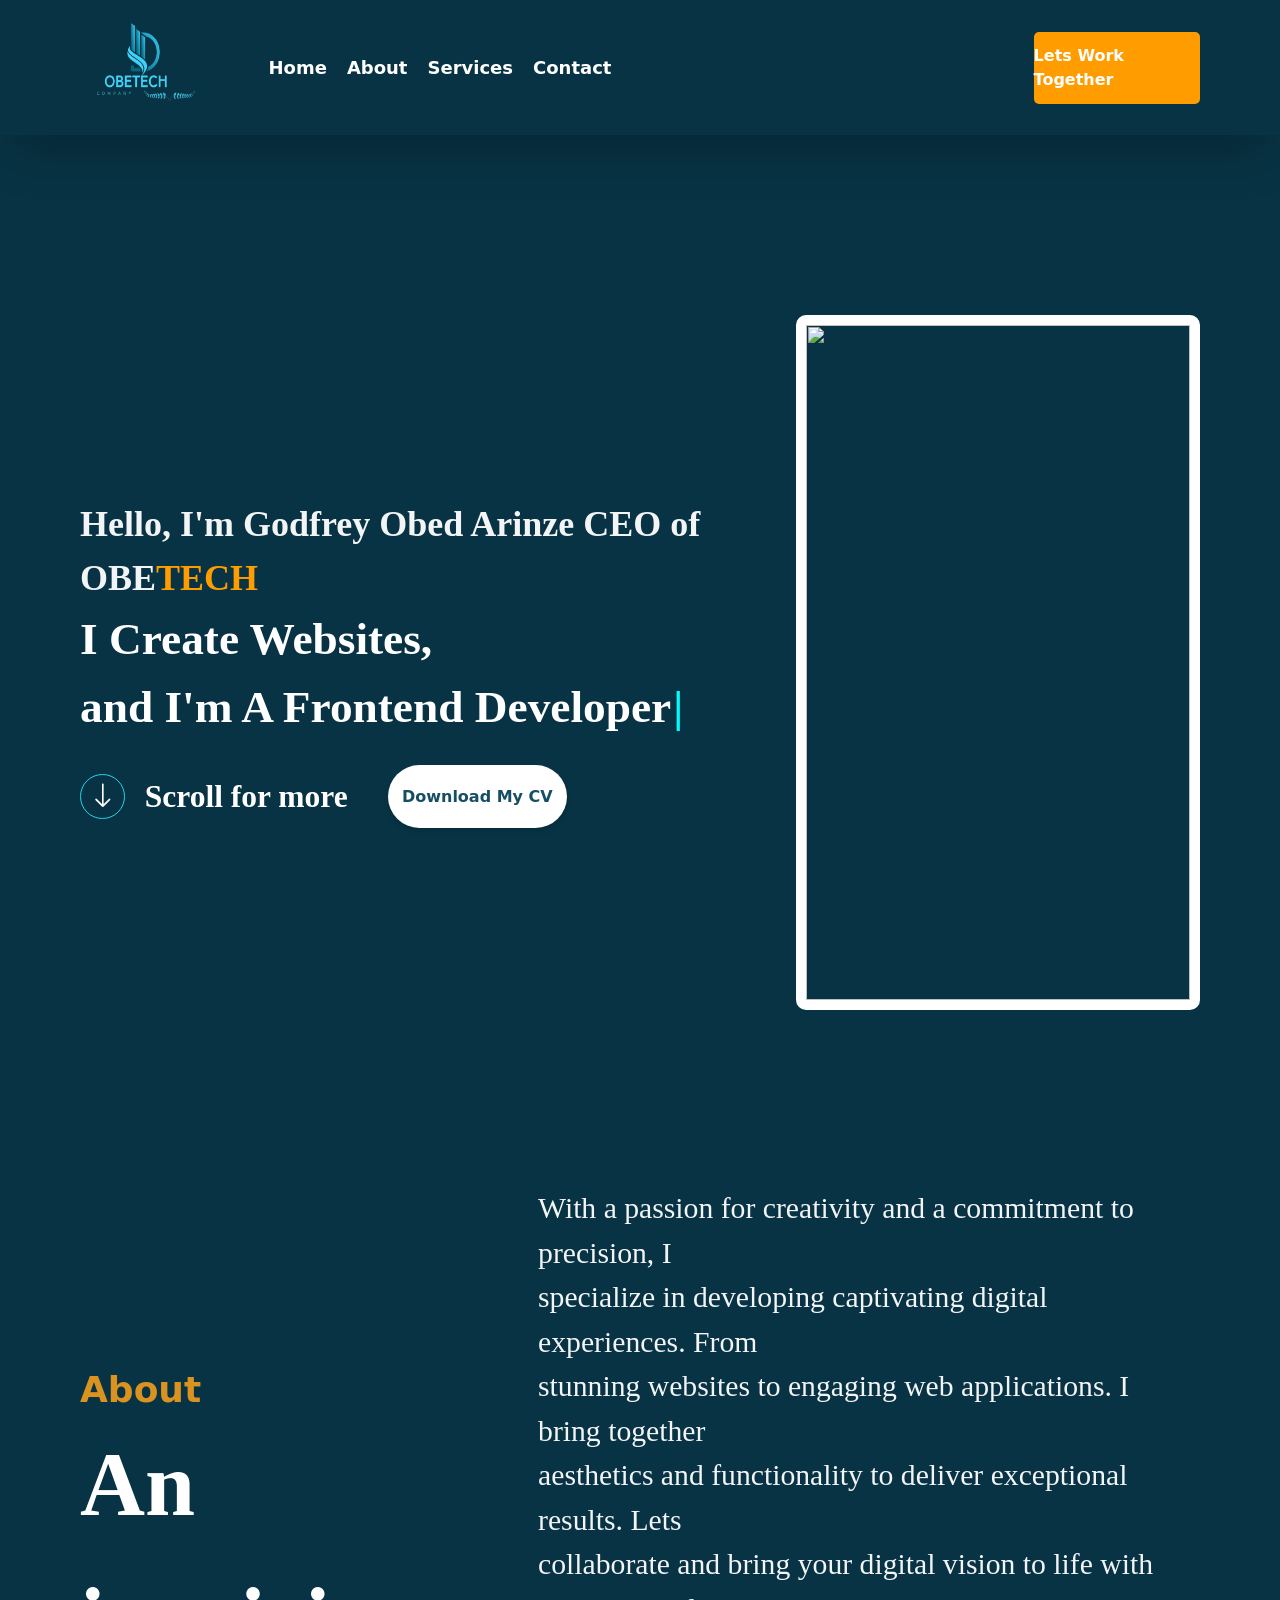
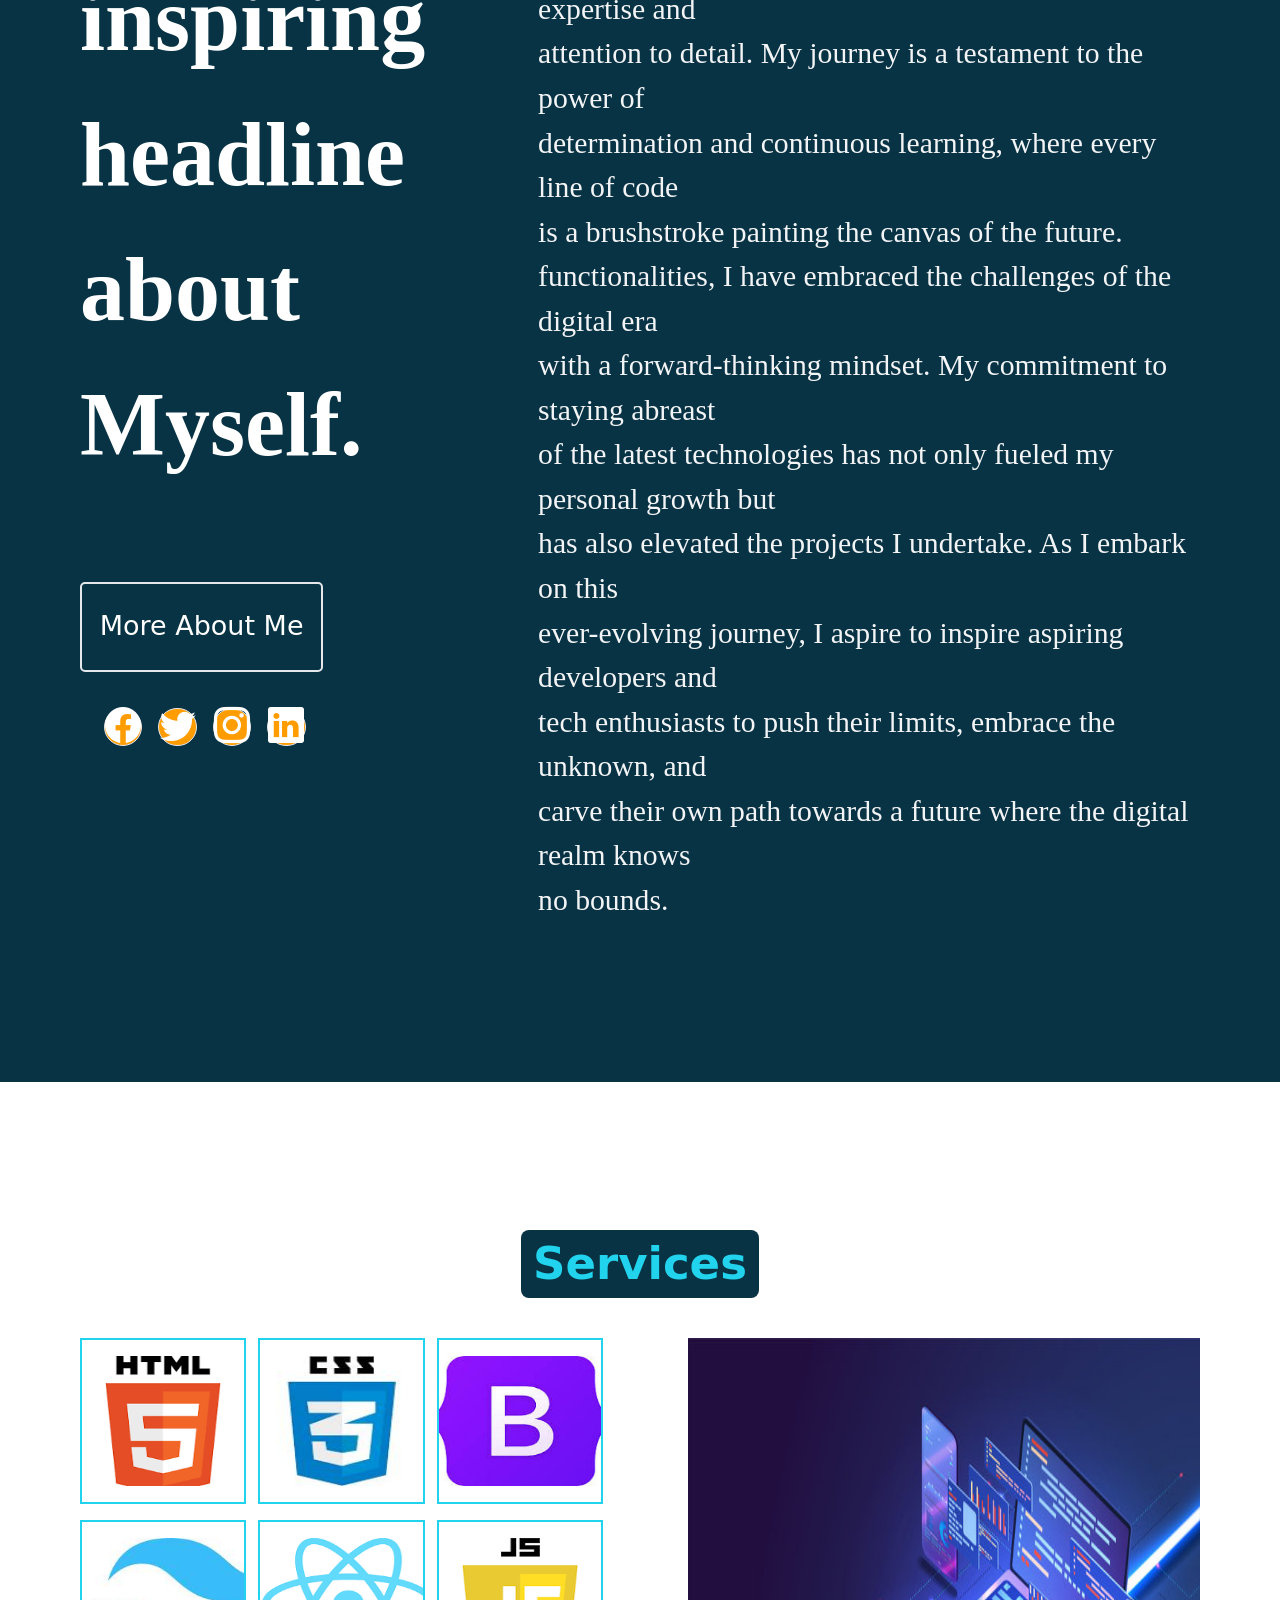
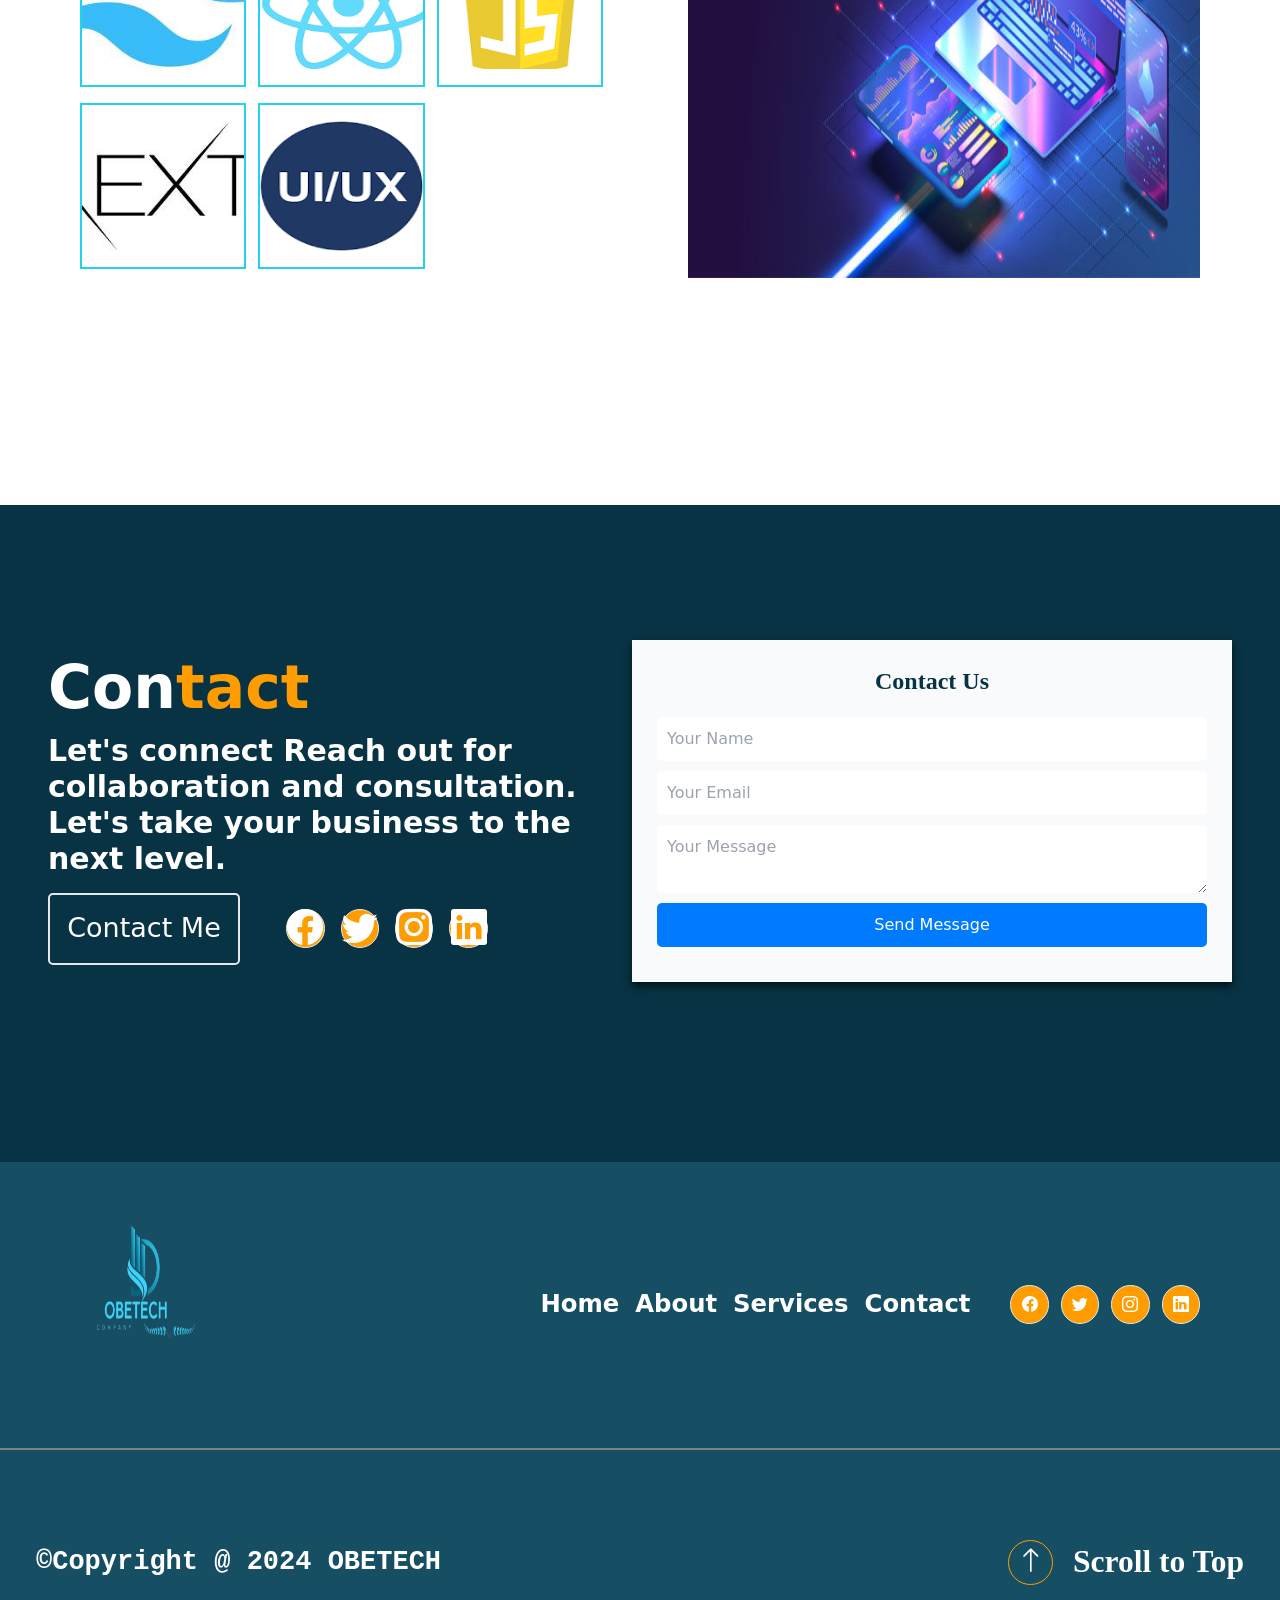
==== commit dde5becc: "commit" ====
--- a/index.html
+++ b/index.html
@@ -474,7 +474,6 @@
         />
       </div> -->
 
-      <!--  -->
       <div class="container bg-gray-50">
         <div>
           <h2
@@ -482,48 +481,46 @@
           >
             Contact Us
           </h2>
-          <form id="contactForm" class="space-y-4 pb-6 text-cyan-950">
-            <div>
-              <label for="name" class="block font-serif text-2xl">Name</label>
-              <input
-                type="text"
-                id="name"
-                name="name"
-                class="form-input w-full border-[1px] border-[gray]"
-                required
-              />
-            </div>
-            <div>
-              <label for="email" class="block font-serif text-2xl">Email</label>
-              <input
-                type="email"
-                id="email"
-                name="email"
-                class="form-input w-full border-[1px] border-[gray]"
-                required
-              />
-            </div>
-            <div>
-              <label for="message" class="block font-serif text-2xl"
-                >Message</label
-              >
-              <textarea
-                id="message"
-                name="message"
-                rows="4"
-                class="form-textarea w-full border-[1px] border-[gray]"
-                required
-              ></textarea>
-            </div>
-            <!--  -->
-            <div class="w-full pt-6 flex items-end">
-              <button
-                type="submit"
-                class="bg-cyan-950 text-white px-4 rounded-md hover:bg-blue-600"
-              >
-                Send Message
-              </button>
-            </div>
+          <form
+            id="contactForm"
+            action="https://api.web3forms.com/submit"
+            method="POST"
+          >
+            <input
+              type="hidden"
+              name="access_key"
+              value="35ccfb1e-9901-4a82-8593-b564590c5f2c"
+            />
+            <input
+              type="text"
+              id="name"
+              name="name"
+              placeholder="Your Name"
+              required
+            />
+            <input
+              type="email"
+              id="email"
+              name="email"
+              placeholder="Your Email"
+              required
+            />
+            <textarea
+              id="message"
+              name="message"
+              placeholder="Your Message"
+              required
+            ></textarea>
+
+            <!-- Honeypot Spam Protection -->
+            <input
+              type="checkbox"
+              name="botcheck"
+              class="hidden"
+              style="display: none"
+            />
+
+            <button class="button-butt" type="submit">Send Message</button>
           </form>
         </div>
       </div>
--- a/src/output.css
+++ b/src/output.css
@@ -604,10 +604,66 @@
   top: 130px;
 }
 
+.top-\[200px\] {
+  top: 200px;
+}
+
+.top-\[-200px\] {
+  top: -200px;
+}
+
+.top-\[-00px\] {
+  top: -00px;
+}
+
+.top-\[-100px\] {
+  top: -100px;
+}
+
+.top-\[-50px\] {
+  top: -50px;
+}
+
+.top-\[50px\] {
+  top: 50px;
+}
+
+.top-\[0px\] {
+  top: 0px;
+}
+
+.top-\[90px\] {
+  top: 90px;
+}
+
+.top-\[95px\] {
+  top: 95px;
+}
+
+.top-\[9px\] {
+  top: 9px;
+}
+
+.top-\[100px\] {
+  top: 100px;
+}
+
+.top-\[\] {
+  top: ;
+}
+
+.top-\[99px\] {
+  top: 99px;
+}
+
 .z-\[1\] {
   z-index: 1;
 }
 
+.z-\[-1\] {
+  z-index: -1;
+}
+
 .mb-5 {
   margin-bottom: 1.25rem;
 }
@@ -656,6 +712,10 @@
   height: 17vh;
 }
 
+.h-\[18vh\] {
+  height: 18vh;
+}
+
 .h-\[19\.5vh\] {
   height: 19.5vh;
 }
@@ -664,6 +724,10 @@
   height: 20vh;
 }
 
+.h-\[25vh\] {
+  height: 25vh;
+}
+
 .h-\[2vh\] {
   height: 2vh;
 }
@@ -724,6 +788,10 @@
   width: 14rem;
 }
 
+.w-\[17vw\] {
+  width: 17vw;
+}
+
 .w-\[25vw\] {
   width: 25vw;
 }
@@ -756,6 +824,10 @@
   width: 100%;
 }
 
+.transform {
+  transform: translate(var(--tw-translate-x), var(--tw-translate-y)) rotate(var(--tw-rotate)) skewX(var(--tw-skew-x)) skewY(var(--tw-skew-y)) scaleX(var(--tw-scale-x)) scaleY(var(--tw-scale-y));
+}
+
 .cursor-pointer {
   cursor: pointer;
 }
@@ -796,6 +868,10 @@
   gap: 2.5rem;
 }
 
+.gap-20 {
+  gap: 5rem;
+}
+
 .gap-4 {
   gap: 1rem;
 }
@@ -838,14 +914,6 @@
 
 .gap-\[9vh\] {
   gap: 9vh;
-}
-
-.gap-14 {
-  gap: 3.5rem;
-}
-
-.gap-20 {
-  gap: 5rem;
 }
 
 .space-y-4 > :not([hidden]) ~ :not([hidden]) {
@@ -910,14 +978,6 @@
   border-width: 7px;
 }
 
-.border-\[12px\] {
-  border-width: 12px;
-}
-
-.border-\[10px\] {
-  border-width: 10px;
-}
-
 .border-b-\[1px\] {
   border-bottom-width: 1px;
 }
@@ -936,11 +996,6 @@
   border-color: rgb(255 255 255 / var(--tw-border-opacity));
 }
 
-.border-black {
-  --tw-border-opacity: 1;
-  border-color: rgb(0 0 0 / var(--tw-border-opacity));
-}
-
 .border-cyan-400 {
   --tw-border-opacity: 1;
   border-color: rgb(34 211 238 / var(--tw-border-opacity));
@@ -951,36 +1006,11 @@
   border-color: rgb(6 182 212 / var(--tw-border-opacity));
 }
 
-.border-cyan-900 {
-  --tw-border-opacity: 1;
-  border-color: rgb(22 78 99 / var(--tw-border-opacity));
-}
-
 .border-white {
   --tw-border-opacity: 1;
   border-color: rgb(255 255 255 / var(--tw-border-opacity));
 }
 
-.border-red-300 {
-  --tw-border-opacity: 1;
-  border-color: rgb(252 165 165 / var(--tw-border-opacity));
-}
-
-.border-slate-500 {
-  --tw-border-opacity: 1;
-  border-color: rgb(100 116 139 / var(--tw-border-opacity));
-}
-
-.border-slate-900 {
-  --tw-border-opacity: 1;
-  border-color: rgb(15 23 42 / var(--tw-border-opacity));
-}
-
-.border-cyan-950 {
-  --tw-border-opacity: 1;
-  border-color: rgb(8 51 68 / var(--tw-border-opacity));
-}
-
 .bg-\[\#ff9d00\] {
   --tw-bg-opacity: 1;
   background-color: rgb(255 157 0 / var(--tw-bg-opacity));
@@ -1006,31 +1036,21 @@
   background-color: rgb(8 51 68 / var(--tw-bg-opacity));
 }
 
+.bg-gray-50 {
+  --tw-bg-opacity: 1;
+  background-color: rgb(249 250 251 / var(--tw-bg-opacity));
+}
+
 .bg-white {
   --tw-bg-opacity: 1;
   background-color: rgb(255 255 255 / var(--tw-bg-opacity));
 }
 
-.bg-gray-600 {
-  --tw-bg-opacity: 1;
-  background-color: rgb(75 85 99 / var(--tw-bg-opacity));
-}
-
-.bg-gray-200 {
-  --tw-bg-opacity: 1;
-  background-color: rgb(229 231 235 / var(--tw-bg-opacity));
-}
-
 .bg-gray-100 {
   --tw-bg-opacity: 1;
   background-color: rgb(243 244 246 / var(--tw-bg-opacity));
 }
 
-.bg-gray-50 {
-  --tw-bg-opacity: 1;
-  background-color: rgb(249 250 251 / var(--tw-bg-opacity));
-}
-
 .px-14 {
   padding-left: 3.5rem;
   padding-right: 3.5rem;
@@ -1041,6 +1061,11 @@
   padding-right: 1rem;
 }
 
+.px-6 {
+  padding-left: 1.5rem;
+  padding-right: 1.5rem;
+}
+
 .px-\[18px\] {
   padding-left: 18px;
   padding-right: 18px;
@@ -1061,11 +1086,6 @@
   padding-right: 80px;
 }
 
-.py-10 {
-  padding-top: 2.5rem;
-  padding-bottom: 2.5rem;
-}
-
 .py-16 {
   padding-top: 4rem;
   padding-bottom: 4rem;
@@ -1081,16 +1101,6 @@
   padding-bottom: 1rem;
 }
 
-.px-12 {
-  padding-left: 3rem;
-  padding-right: 3rem;
-}
-
-.px-6 {
-  padding-left: 1.5rem;
-  padding-right: 1.5rem;
-}
-
 .pb-4 {
   padding-bottom: 1rem;
 }
@@ -1129,18 +1139,6 @@
 
 .pt-6 {
   padding-top: 1.5rem;
-}
-
-.pl-\[5rem\] {
-  padding-left: 5rem;
-}
-
-.pl-\[2rem\] {
-  padding-left: 2rem;
-}
-
-.pb-\[1cm\] {
-  padding-bottom: 1cm;
 }
 
 .text-center {
@@ -1345,6 +1343,10 @@
   box-shadow: var(--tw-ring-offset-shadow, 0 0 #0000), var(--tw-ring-shadow, 0 0 #0000), var(--tw-shadow);
 }
 
+.outline {
+  outline-style: solid;
+}
+
 .transition-all {
   transition-property: all;
   transition-timing-function: cubic-bezier(0.4, 0, 0.2, 1);
@@ -1359,31 +1361,12 @@
   transition-timing-function: cubic-bezier(0.4, 0, 0.2, 1);
 }
 
-.hover\:border-0:hover {
-  border-width: 0px;
-}
-
-.hover\:border-\[1px\]:hover {
-  border-width: 1px;
+.ease-out {
+  transition-timing-function: cubic-bezier(0, 0, 0.2, 1);
 }
 
 .hover\:border-\[3px\]:hover {
   border-width: 3px;
-}
-
-.hover\:border-black:hover {
-  --tw-border-opacity: 1;
-  border-color: rgb(0 0 0 / var(--tw-border-opacity));
-}
-
-.hover\:border-cyan-950:hover {
-  --tw-border-opacity: 1;
-  border-color: rgb(8 51 68 / var(--tw-border-opacity));
-}
-
-.hover\:border-cyan-800:hover {
-  --tw-border-opacity: 1;
-  border-color: rgb(21 94 117 / var(--tw-border-opacity));
 }
 
 .hover\:border-cyan-500:hover {
@@ -1411,11 +1394,6 @@
   color: rgb(218 165 32 / var(--tw-text-opacity));
 }
 
-.hover\:text-white:hover {
-  --tw-text-opacity: 1;
-  color: rgb(255 255 255 / var(--tw-text-opacity));
-}
-
 .hover\:opacity-60:hover {
   opacity: 0.6;
 }
@@ -1465,6 +1443,10 @@
     height: 13vw;
   }
 
+  .md\:h-\[15vh\] {
+    height: 15vh;
+  }
+
   .md\:h-\[18vh\] {
     height: 18vh;
   }
@@ -1509,10 +1491,6 @@
     height: 8vh;
   }
 
-  .md\:h-\[15vh\] {
-    height: 15vh;
-  }
-
   .md\:w-\[100\%\] {
     width: 100%;
   }
@@ -1603,14 +1581,6 @@
 
   .md\:gap-6 {
     gap: 1.5rem;
-  }
-
-  .md\:gap-7 {
-    gap: 1.75rem;
-  }
-
-  .md\:gap-8 {
-    gap: 2rem;
   }
 
   .md\:gap-9 {
@@ -1657,6 +1627,11 @@
     padding-right: 0px;
   }
 
+  .md\:px-12 {
+    padding-left: 3rem;
+    padding-right: 3rem;
+  }
+
   .md\:px-3 {
     padding-left: 0.75rem;
     padding-right: 0.75rem;
@@ -1682,11 +1657,6 @@
     padding-bottom: 10rem;
   }
 
-  .md\:px-12 {
-    padding-left: 3rem;
-    padding-right: 3rem;
-  }
-
   .md\:pb-\[3cm\] {
     padding-bottom: 3cm;
   }
@@ -1827,18 +1797,8 @@
     background-color: rgb(255 255 255 / var(--tw-bg-opacity));
   }
 
-  .md\:hover\:bg-cyan-950:hover {
-    --tw-bg-opacity: 1;
-    background-color: rgb(8 51 68 / var(--tw-bg-opacity));
-  }
-
   .md\:hover\:text-black:hover {
     --tw-text-opacity: 1;
     color: rgb(0 0 0 / var(--tw-text-opacity));
   }
-
-  .md\:hover\:text-white:hover {
-    --tw-text-opacity: 1;
-    color: rgb(255 255 255 / var(--tw-text-opacity));
-  }
-}
+}
--- a/index.css
+++ b/index.css
@@ -24,7 +24,6 @@
   max-width: 600px;
   margin: 0 auto;
   padding: 25px;
-  border-radius: 10px;
   box-shadow: 0 4px 8px 0 rgba(0, 0, 0, 0.7);
 }
 
